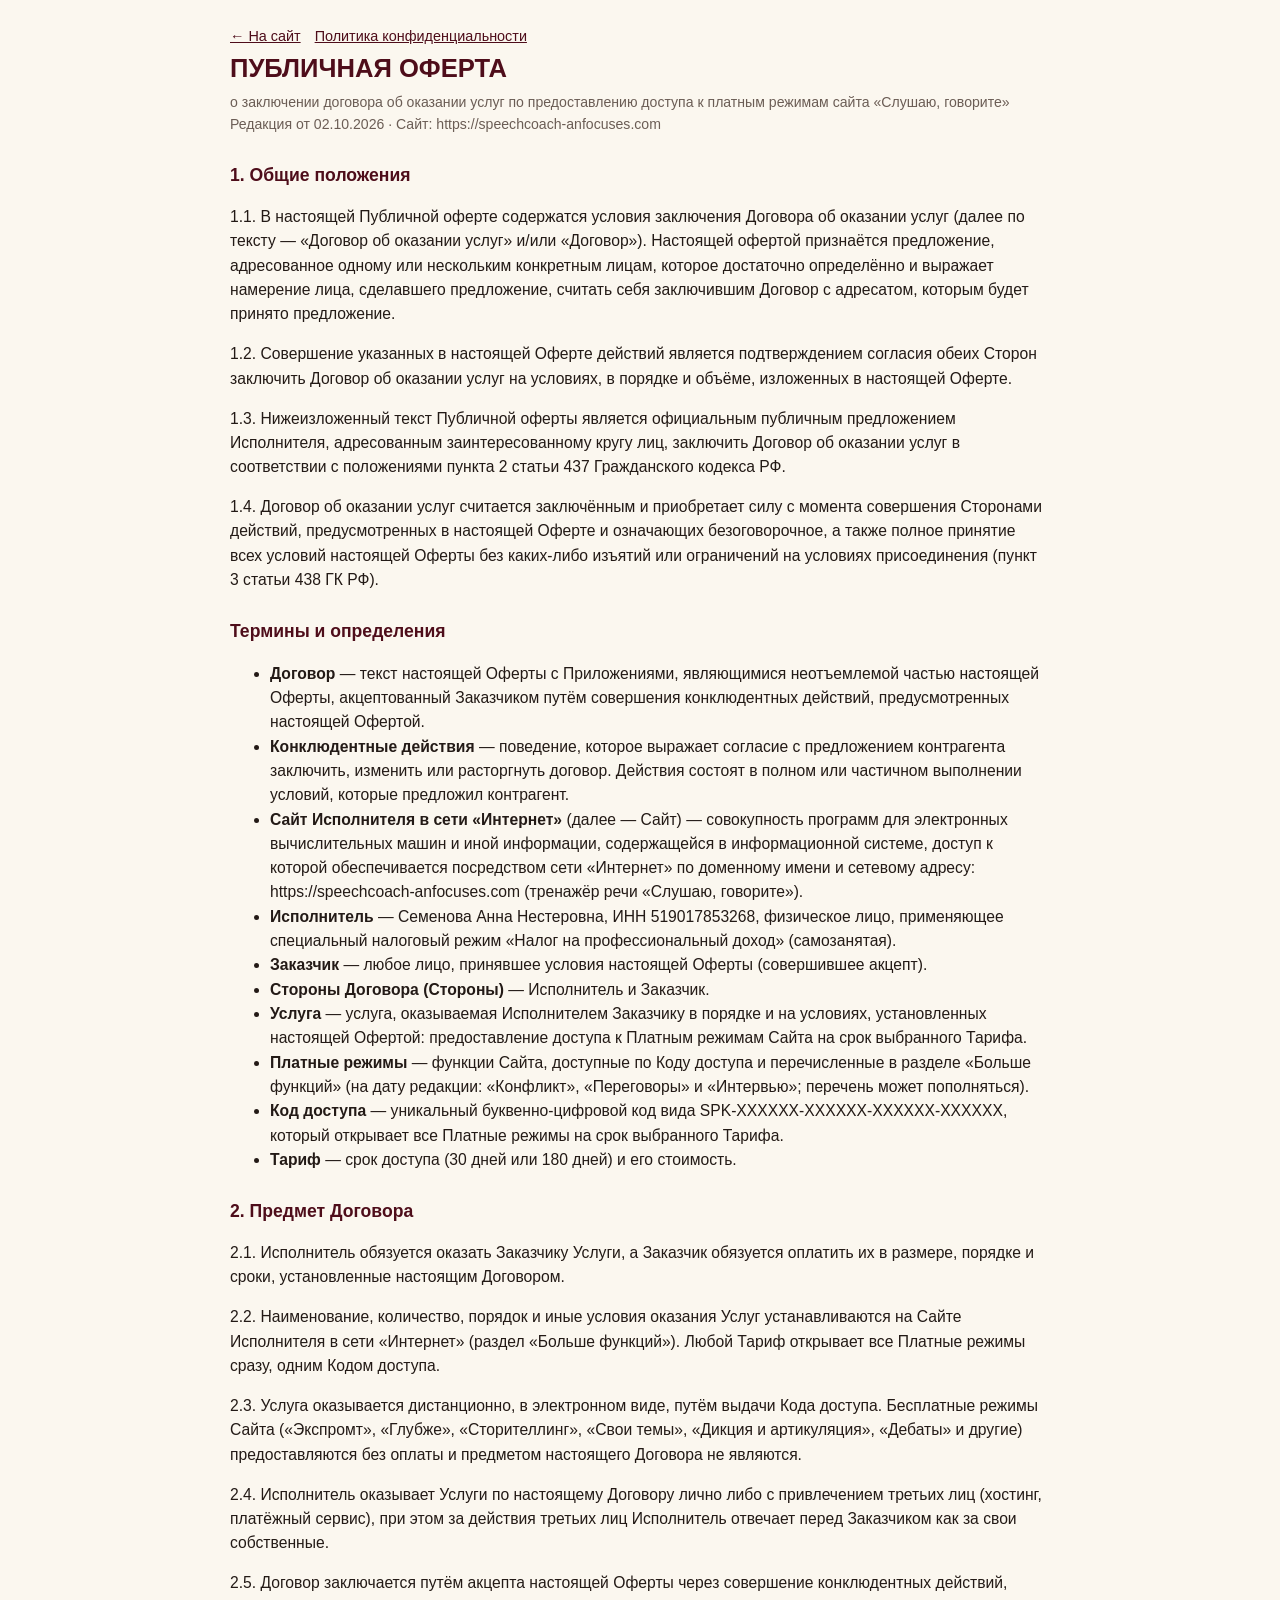
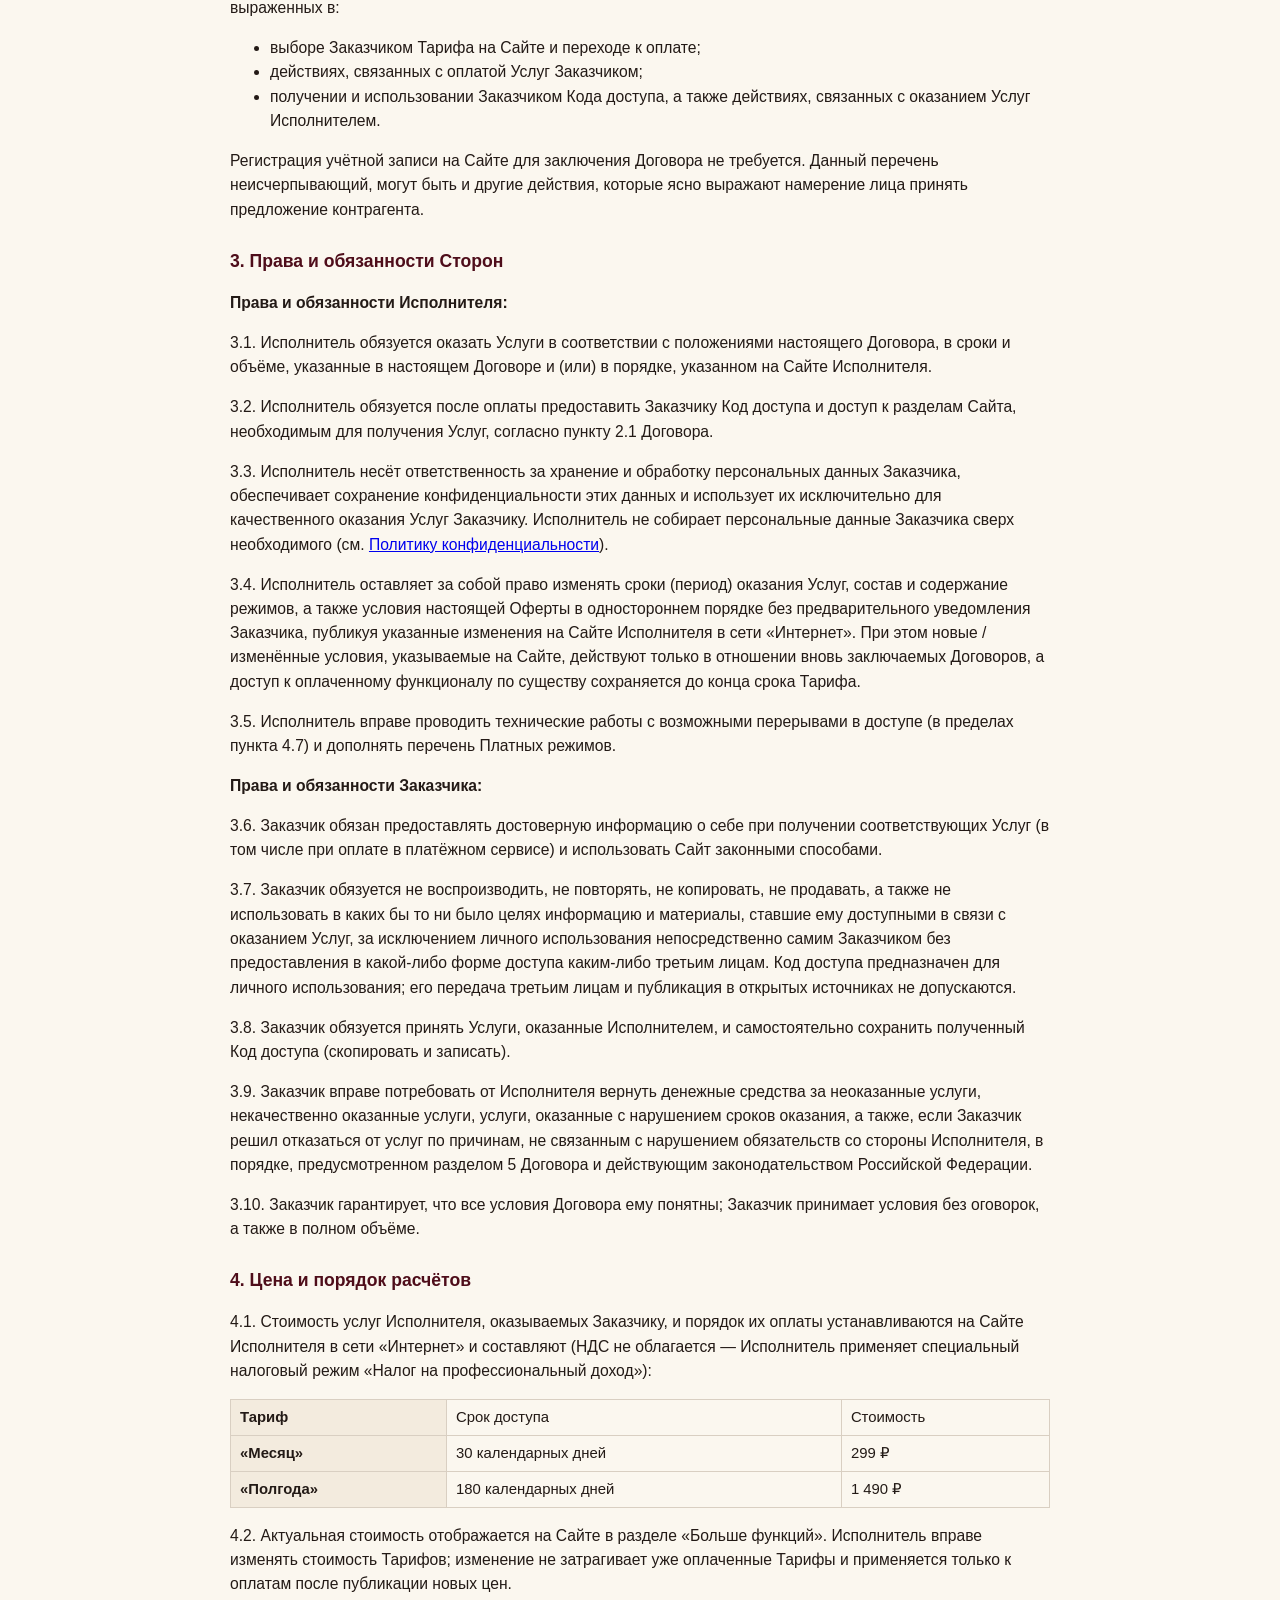
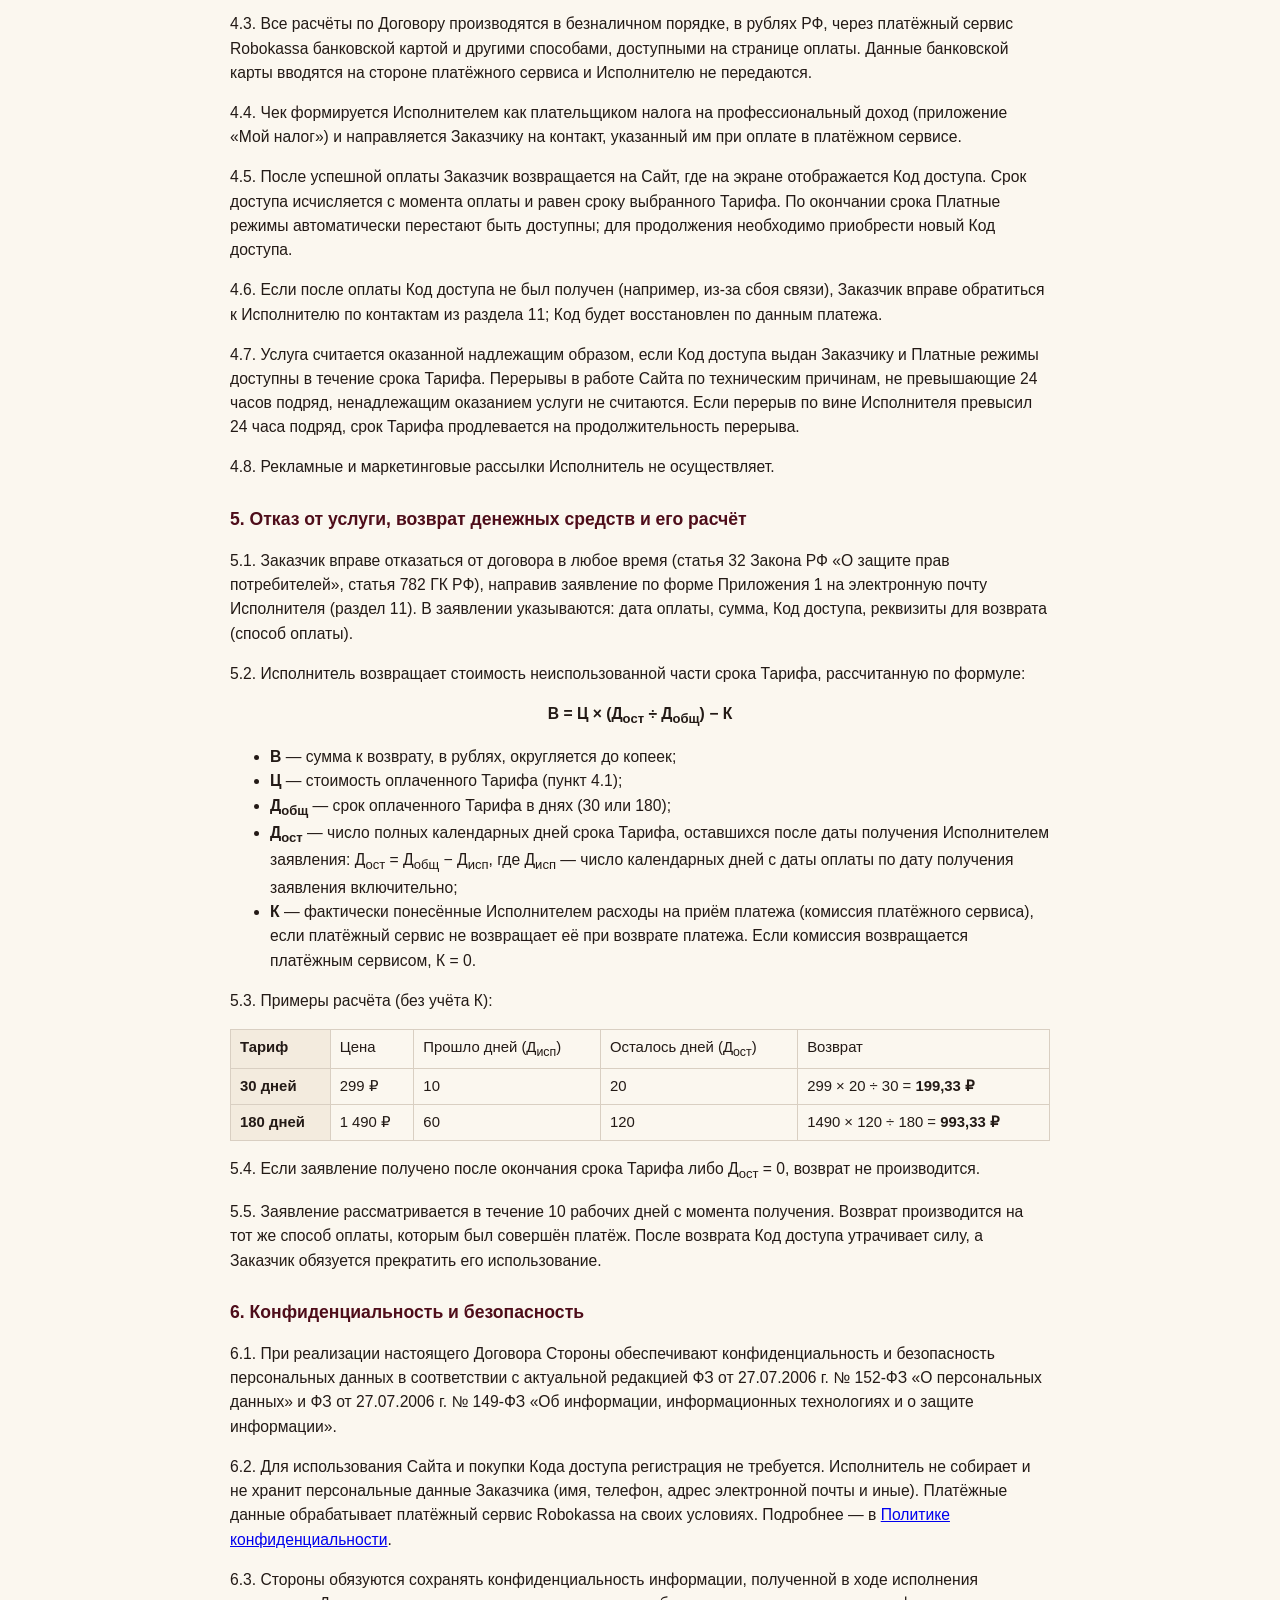
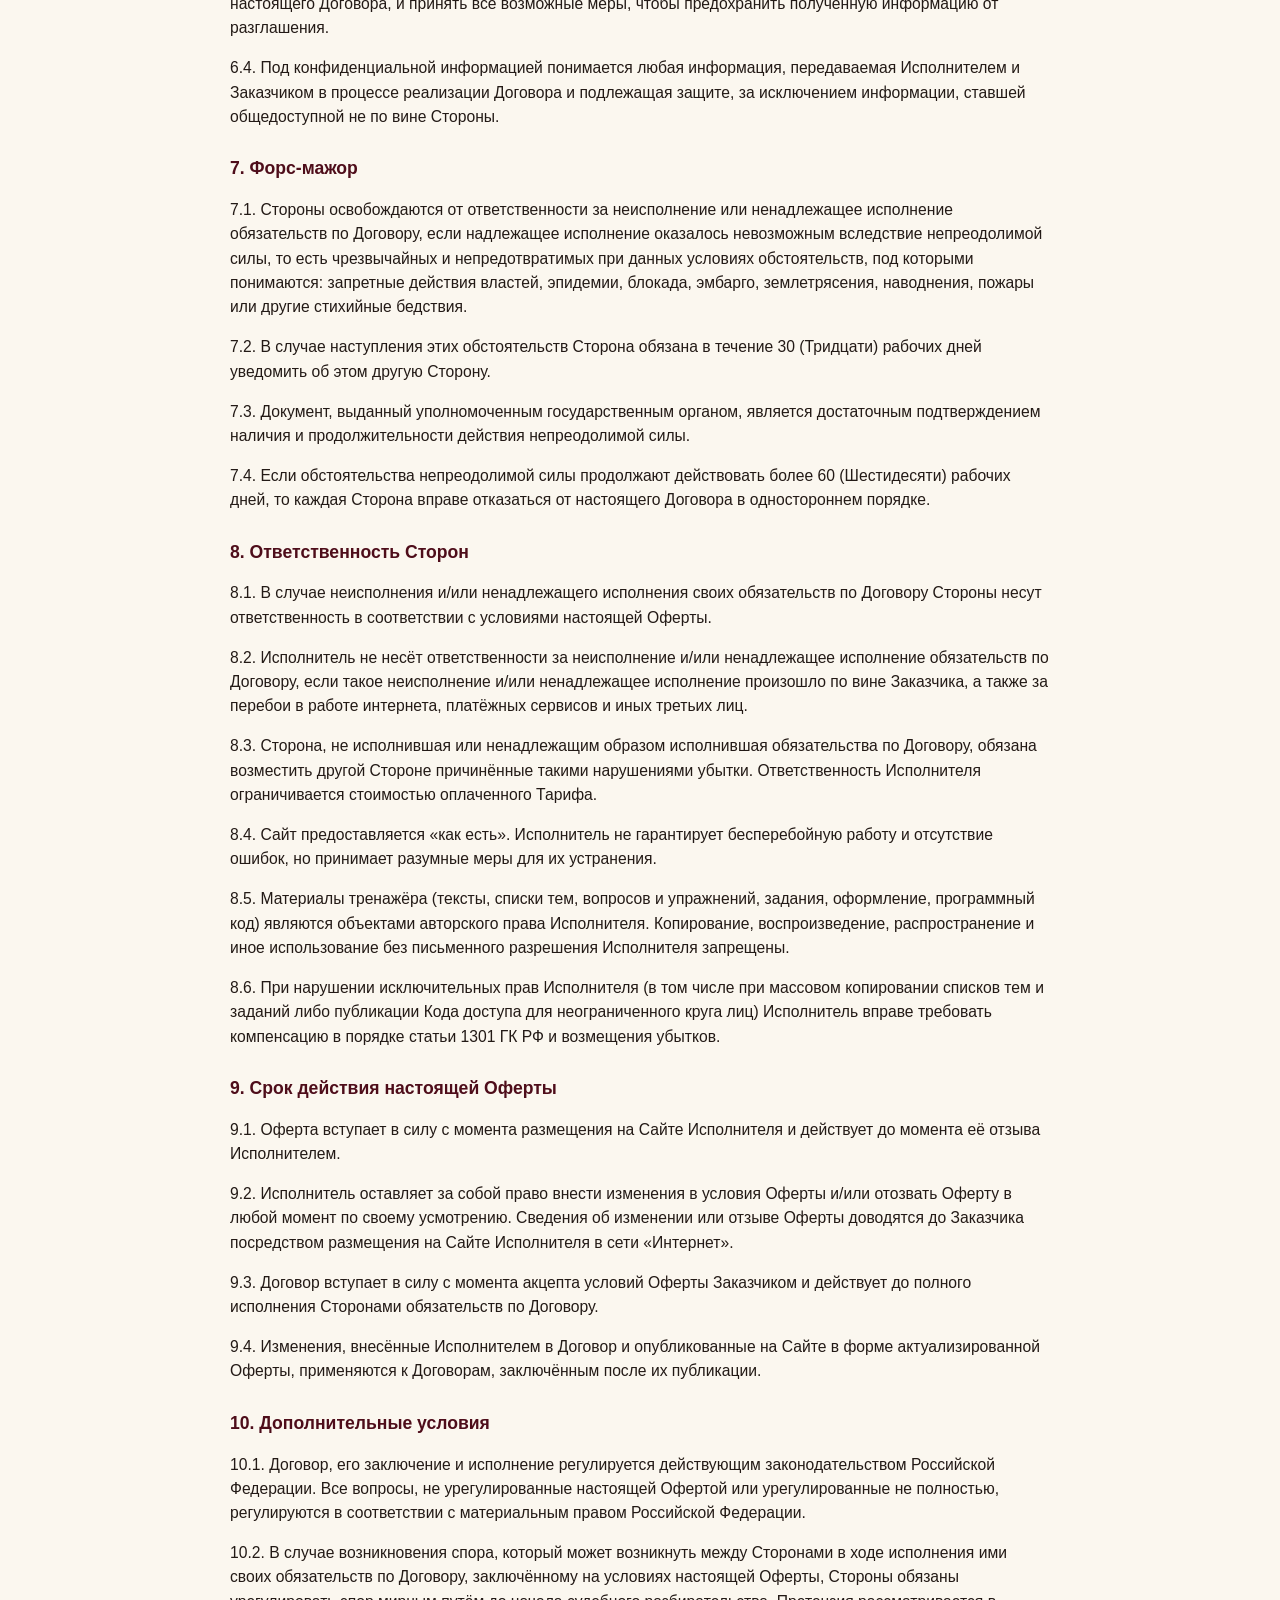
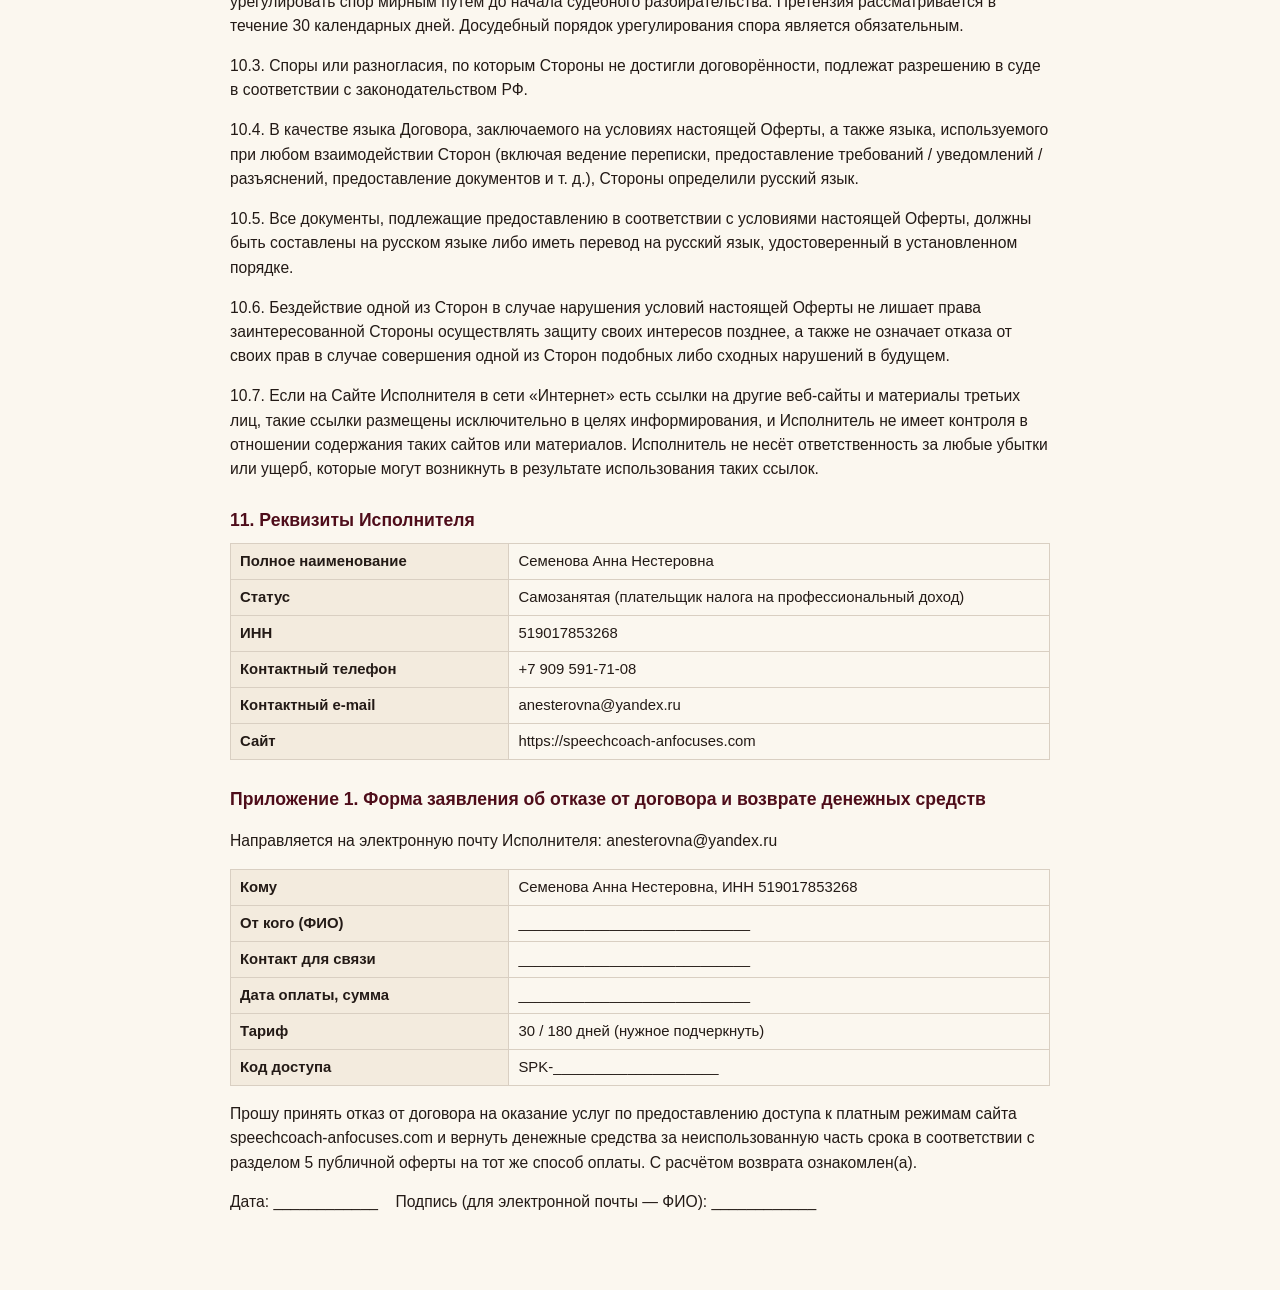
==== offer.html @ 10f7819e "Оферта в стиле шаблона, реквизиты в нижней полосе (ФИО, ИНН, e-mail) Co-Authored-By: Claude Sonnet 5" ====
<!doctype html>
<html lang="ru">
  <head>
    <meta charset="utf-8" />
    <meta name="viewport" content="width=device-width, initial-scale=1" />
    <meta name="robots" content="index, follow" />
    <title>Публичная оферта — «Слушаю, говорите»</title>
    <style>
      body { font-family: "Mulish", "Segoe UI", Arial, sans-serif; background: #fbf7ef; color: #231a16; margin: 0; line-height: 1.55; }
      main { max-width: 820px; margin: 0 auto; padding: 24px 18px 60px; }
      h1 { color: #4e0d1a; font-size: 1.6rem; margin: 0 0 4px; }
      h2 { color: #4e0d1a; font-size: 1.1rem; margin: 26px 0 6px; }
      p, li { font-size: 0.98rem; }
      .meta { color: #6b5d55; font-size: 0.88rem; margin-bottom: 18px; }
      .todo { background: #fff3cd; border: 1px dashed #c79100; padding: 1px 6px; border-radius: 4px; }
      nav a { color: #4e0d1a; margin-right: 14px; font-size: 0.9rem; }
      table { border-collapse: collapse; width: 100%; margin: 8px 0; }
      td { border: 1px solid #d9cfc2; padding: 6px 9px; vertical-align: top; font-size: 0.93rem; }
      td:first-child { width: 34%; background: #f3ebde; font-weight: 600; }
      table.price td:first-child { width: auto; }
    </style>
  </head>
  <body>
    <main>
      <nav><a href="./">← На сайт</a><a href="privacy.html">Политика конфиденциальности</a></nav>
      <h1>ПУБЛИЧНАЯ ОФЕРТА</h1>
      <div class="meta">
        о заключении договора об оказании услуг по предоставлению доступа к платным режимам сайта «Слушаю, говорите»<br />
        Редакция от 02.10.2026 · Сайт: https://speechcoach-anfocuses.com
      </div>

      <h2>1. Общие положения</h2>
      <p>1.1. В настоящей Публичной оферте содержатся условия заключения Договора об оказании услуг (далее по тексту — «Договор об оказании услуг» и/или «Договор»). Настоящей офертой признаётся предложение, адресованное одному или нескольким конкретным лицам, которое достаточно определённо и выражает намерение лица, сделавшего предложение, считать себя заключившим Договор с адресатом, которым будет принято предложение.</p>
      <p>1.2. Совершение указанных в настоящей Оферте действий является подтверждением согласия обеих Сторон заключить Договор об оказании услуг на условиях, в порядке и объёме, изложенных в настоящей Оферте.</p>
      <p>1.3. Нижеизложенный текст Публичной оферты является официальным публичным предложением Исполнителя, адресованным заинтересованному кругу лиц, заключить Договор об оказании услуг в соответствии с положениями пункта 2 статьи 437 Гражданского кодекса РФ.</p>
      <p>1.4. Договор об оказании услуг считается заключённым и приобретает силу с момента совершения Сторонами действий, предусмотренных в настоящей Оферте и означающих безоговорочное, а также полное принятие всех условий настоящей Оферты без каких-либо изъятий или ограничений на условиях присоединения (пункт 3 статьи 438 ГК РФ).</p>

      <h2>Термины и определения</h2>
      <ul>
        <li><b>Договор</b> — текст настоящей Оферты с Приложениями, являющимися неотъемлемой частью настоящей Оферты, акцептованный Заказчиком путём совершения конклюдентных действий, предусмотренных настоящей Офертой.</li>
        <li><b>Конклюдентные действия</b> — поведение, которое выражает согласие с предложением контрагента заключить, изменить или расторгнуть договор. Действия состоят в полном или частичном выполнении условий, которые предложил контрагент.</li>
        <li><b>Сайт Исполнителя в сети «Интернет»</b> (далее — Сайт) — совокупность программ для электронных вычислительных машин и иной информации, содержащейся в информационной системе, доступ к которой обеспечивается посредством сети «Интернет» по доменному имени и сетевому адресу: https://speechcoach-anfocuses.com (тренажёр речи «Слушаю, говорите»).</li>
        <li><b>Исполнитель</b> — Семенова Анна Нестеровна, ИНН 519017853268, физическое лицо, применяющее специальный налоговый режим «Налог на профессиональный доход» (самозанятая).</li>
        <li><b>Заказчик</b> — любое лицо, принявшее условия настоящей Оферты (совершившее акцепт).</li>
        <li><b>Стороны Договора (Стороны)</b> — Исполнитель и Заказчик.</li>
        <li><b>Услуга</b> — услуга, оказываемая Исполнителем Заказчику в порядке и на условиях, установленных настоящей Офертой: предоставление доступа к Платным режимам Сайта на срок выбранного Тарифа.</li>
        <li><b>Платные режимы</b> — функции Сайта, доступные по Коду доступа и перечисленные в разделе «Больше функций» (на дату редакции: «Конфликт», «Переговоры» и «Интервью»; перечень может пополняться).</li>
        <li><b>Код доступа</b> — уникальный буквенно-цифровой код вида SPK-XXXXXX-XXXXXX-XXXXXX-XXXXXX, который открывает все Платные режимы на срок выбранного Тарифа.</li>
        <li><b>Тариф</b> — срок доступа (30 дней или 180 дней) и его стоимость.</li>
      </ul>

      <h2>2. Предмет Договора</h2>
      <p>2.1. Исполнитель обязуется оказать Заказчику Услуги, а Заказчик обязуется оплатить их в размере, порядке и сроки, установленные настоящим Договором.</p>
      <p>2.2. Наименование, количество, порядок и иные условия оказания Услуг устанавливаются на Сайте Исполнителя в сети «Интернет» (раздел «Больше функций»). Любой Тариф открывает все Платные режимы сразу, одним Кодом доступа.</p>
      <p>2.3. Услуга оказывается дистанционно, в электронном виде, путём выдачи Кода доступа. Бесплатные режимы Сайта («Экспромт», «Глубже», «Сторителлинг», «Свои темы», «Дикция и артикуляция», «Дебаты» и другие) предоставляются без оплаты и предметом настоящего Договора не являются.</p>
      <p>2.4. Исполнитель оказывает Услуги по настоящему Договору лично либо с привлечением третьих лиц (хостинг, платёжный сервис), при этом за действия третьих лиц Исполнитель отвечает перед Заказчиком как за свои собственные.</p>
      <p>2.5. Договор заключается путём акцепта настоящей Оферты через совершение конклюдентных действий, выраженных в:</p>
      <ul>
        <li>выборе Заказчиком Тарифа на Сайте и переходе к оплате;</li>
        <li>действиях, связанных с оплатой Услуг Заказчиком;</li>
        <li>получении и использовании Заказчиком Кода доступа, а также действиях, связанных с оказанием Услуг Исполнителем.</li>
      </ul>
      <p>Регистрация учётной записи на Сайте для заключения Договора не требуется. Данный перечень неисчерпывающий, могут быть и другие действия, которые ясно выражают намерение лица принять предложение контрагента.</p>

      <h2>3. Права и обязанности Сторон</h2>
      <p><b>Права и обязанности Исполнителя:</b></p>
      <p>3.1. Исполнитель обязуется оказать Услуги в соответствии с положениями настоящего Договора, в сроки и объёме, указанные в настоящем Договоре и (или) в порядке, указанном на Сайте Исполнителя.</p>
      <p>3.2. Исполнитель обязуется после оплаты предоставить Заказчику Код доступа и доступ к разделам Сайта, необходимым для получения Услуг, согласно пункту 2.1 Договора.</p>
      <p>3.3. Исполнитель несёт ответственность за хранение и обработку персональных данных Заказчика, обеспечивает сохранение конфиденциальности этих данных и использует их исключительно для качественного оказания Услуг Заказчику. Исполнитель не собирает персональные данные Заказчика сверх необходимого (см. <a href="privacy.html">Политику конфиденциальности</a>).</p>
      <p>3.4. Исполнитель оставляет за собой право изменять сроки (период) оказания Услуг, состав и содержание режимов, а также условия настоящей Оферты в одностороннем порядке без предварительного уведомления Заказчика, публикуя указанные изменения на Сайте Исполнителя в сети «Интернет». При этом новые / изменённые условия, указываемые на Сайте, действуют только в отношении вновь заключаемых Договоров, а доступ к оплаченному функционалу по существу сохраняется до конца срока Тарифа.</p>
      <p>3.5. Исполнитель вправе проводить технические работы с возможными перерывами в доступе (в пределах пункта 4.7) и дополнять перечень Платных режимов.</p>
      <p><b>Права и обязанности Заказчика:</b></p>
      <p>3.6. Заказчик обязан предоставлять достоверную информацию о себе при получении соответствующих Услуг (в том числе при оплате в платёжном сервисе) и использовать Сайт законными способами.</p>
      <p>3.7. Заказчик обязуется не воспроизводить, не повторять, не копировать, не продавать, а также не использовать в каких бы то ни было целях информацию и материалы, ставшие ему доступными в связи с оказанием Услуг, за исключением личного использования непосредственно самим Заказчиком без предоставления в какой-либо форме доступа каким-либо третьим лицам. Код доступа предназначен для личного использования; его передача третьим лицам и публикация в открытых источниках не допускаются.</p>
      <p>3.8. Заказчик обязуется принять Услуги, оказанные Исполнителем, и самостоятельно сохранить полученный Код доступа (скопировать и записать).</p>
      <p>3.9. Заказчик вправе потребовать от Исполнителя вернуть денежные средства за неоказанные услуги, некачественно оказанные услуги, услуги, оказанные с нарушением сроков оказания, а также, если Заказчик решил отказаться от услуг по причинам, не связанным с нарушением обязательств со стороны Исполнителя, в порядке, предусмотренном разделом 5 Договора и действующим законодательством Российской Федерации.</p>
      <p>3.10. Заказчик гарантирует, что все условия Договора ему понятны; Заказчик принимает условия без оговорок, а также в полном объёме.</p>

      <h2>4. Цена и порядок расчётов</h2>
      <p>4.1. Стоимость услуг Исполнителя, оказываемых Заказчику, и порядок их оплаты устанавливаются на Сайте Исполнителя в сети «Интернет» и составляют (НДС не облагается — Исполнитель применяет специальный налоговый режим «Налог на профессиональный доход»):</p>
      <table class="price">
        <tr><td>Тариф</td><td>Срок доступа</td><td>Стоимость</td></tr>
        <tr><td>«Месяц»</td><td>30 календарных дней</td><td>299 ₽</td></tr>
        <tr><td>«Полгода»</td><td>180 календарных дней</td><td>1 490 ₽</td></tr>
      </table>
      <p>4.2. Актуальная стоимость отображается на Сайте в разделе «Больше функций». Исполнитель вправе изменять стоимость Тарифов; изменение не затрагивает уже оплаченные Тарифы и применяется только к оплатам после публикации новых цен.</p>
      <p>4.3. Все расчёты по Договору производятся в безналичном порядке, в рублях РФ, через платёжный сервис Robokassa банковской картой и другими способами, доступными на странице оплаты. Данные банковской карты вводятся на стороне платёжного сервиса и Исполнителю не передаются.</p>
      <p>4.4. Чек формируется Исполнителем как плательщиком налога на профессиональный доход (приложение «Мой налог») и направляется Заказчику на контакт, указанный им при оплате в платёжном сервисе.</p>
      <p>4.5. После успешной оплаты Заказчик возвращается на Сайт, где на экране отображается Код доступа. Срок доступа исчисляется с момента оплаты и равен сроку выбранного Тарифа. По окончании срока Платные режимы автоматически перестают быть доступны; для продолжения необходимо приобрести новый Код доступа.</p>
      <p>4.6. Если после оплаты Код доступа не был получен (например, из-за сбоя связи), Заказчик вправе обратиться к Исполнителю по контактам из раздела 11; Код будет восстановлен по данным платежа.</p>
      <p>4.7. Услуга считается оказанной надлежащим образом, если Код доступа выдан Заказчику и Платные режимы доступны в течение срока Тарифа. Перерывы в работе Сайта по техническим причинам, не превышающие 24 часов подряд, ненадлежащим оказанием услуги не считаются. Если перерыв по вине Исполнителя превысил 24 часа подряд, срок Тарифа продлевается на продолжительность перерыва.</p>
      <p>4.8. Рекламные и маркетинговые рассылки Исполнитель не осуществляет.</p>

      <h2>5. Отказ от услуги, возврат денежных средств и его расчёт</h2>
      <p>5.1. Заказчик вправе отказаться от договора в любое время (статья 32 Закона РФ «О защите прав потребителей», статья 782 ГК РФ), направив заявление по форме Приложения 1 на электронную почту Исполнителя (раздел 11). В заявлении указываются: дата оплаты, сумма, Код доступа, реквизиты для возврата (способ оплаты).</p>
      <p>5.2. Исполнитель возвращает стоимость неиспользованной части срока Тарифа, рассчитанную по формуле:</p>
      <p style="text-align:center"><b>В = Ц × (Д<sub>ост</sub> ÷ Д<sub>общ</sub>) − К</b></p>
      <ul>
        <li><b>В</b> — сумма к возврату, в рублях, округляется до копеек;</li>
        <li><b>Ц</b> — стоимость оплаченного Тарифа (пункт 4.1);</li>
        <li><b>Д<sub>общ</sub></b> — срок оплаченного Тарифа в днях (30 или 180);</li>
        <li><b>Д<sub>ост</sub></b> — число полных календарных дней срока Тарифа, оставшихся после даты получения Исполнителем заявления: Д<sub>ост</sub> = Д<sub>общ</sub> − Д<sub>исп</sub>, где Д<sub>исп</sub> — число календарных дней с даты оплаты по дату получения заявления включительно;</li>
        <li><b>К</b> — фактически понесённые Исполнителем расходы на приём платежа (комиссия платёжного сервиса), если платёжный сервис не возвращает её при возврате платежа. Если комиссия возвращается платёжным сервисом, К = 0.</li>
      </ul>
      <p>5.3. Примеры расчёта (без учёта К):</p>
      <table class="price">
        <tr><td>Тариф</td><td>Цена</td><td>Прошло дней (Д<sub>исп</sub>)</td><td>Осталось дней (Д<sub>ост</sub>)</td><td>Возврат</td></tr>
        <tr><td>30 дней</td><td>299 ₽</td><td>10</td><td>20</td><td>299 × 20 ÷ 30 = <b>199,33 ₽</b></td></tr>
        <tr><td>180 дней</td><td>1 490 ₽</td><td>60</td><td>120</td><td>1490 × 120 ÷ 180 = <b>993,33 ₽</b></td></tr>
      </table>
      <p>5.4. Если заявление получено после окончания срока Тарифа либо Д<sub>ост</sub> = 0, возврат не производится.</p>
      <p>5.5. Заявление рассматривается в течение 10 рабочих дней с момента получения. Возврат производится на тот же способ оплаты, которым был совершён платёж. После возврата Код доступа утрачивает силу, а Заказчик обязуется прекратить его использование.</p>

      <h2>6. Конфиденциальность и безопасность</h2>
      <p>6.1. При реализации настоящего Договора Стороны обеспечивают конфиденциальность и безопасность персональных данных в соответствии с актуальной редакцией ФЗ от 27.07.2006 г. № 152-ФЗ «О персональных данных» и ФЗ от 27.07.2006 г. № 149-ФЗ «Об информации, информационных технологиях и о защите информации».</p>
      <p>6.2. Для использования Сайта и покупки Кода доступа регистрация не требуется. Исполнитель не собирает и не хранит персональные данные Заказчика (имя, телефон, адрес электронной почты и иные). Платёжные данные обрабатывает платёжный сервис Robokassa на своих условиях. Подробнее — в <a href="privacy.html">Политике конфиденциальности</a>.</p>
      <p>6.3. Стороны обязуются сохранять конфиденциальность информации, полученной в ходе исполнения настоящего Договора, и принять все возможные меры, чтобы предохранить полученную информацию от разглашения.</p>
      <p>6.4. Под конфиденциальной информацией понимается любая информация, передаваемая Исполнителем и Заказчиком в процессе реализации Договора и подлежащая защите, за исключением информации, ставшей общедоступной не по вине Стороны.</p>

      <h2>7. Форс-мажор</h2>
      <p>7.1. Стороны освобождаются от ответственности за неисполнение или ненадлежащее исполнение обязательств по Договору, если надлежащее исполнение оказалось невозможным вследствие непреодолимой силы, то есть чрезвычайных и непредотвратимых при данных условиях обстоятельств, под которыми понимаются: запретные действия властей, эпидемии, блокада, эмбарго, землетрясения, наводнения, пожары или другие стихийные бедствия.</p>
      <p>7.2. В случае наступления этих обстоятельств Сторона обязана в течение 30 (Тридцати) рабочих дней уведомить об этом другую Сторону.</p>
      <p>7.3. Документ, выданный уполномоченным государственным органом, является достаточным подтверждением наличия и продолжительности действия непреодолимой силы.</p>
      <p>7.4. Если обстоятельства непреодолимой силы продолжают действовать более 60 (Шестидесяти) рабочих дней, то каждая Сторона вправе отказаться от настоящего Договора в одностороннем порядке.</p>

      <h2>8. Ответственность Сторон</h2>
      <p>8.1. В случае неисполнения и/или ненадлежащего исполнения своих обязательств по Договору Стороны несут ответственность в соответствии с условиями настоящей Оферты.</p>
      <p>8.2. Исполнитель не несёт ответственности за неисполнение и/или ненадлежащее исполнение обязательств по Договору, если такое неисполнение и/или ненадлежащее исполнение произошло по вине Заказчика, а также за перебои в работе интернета, платёжных сервисов и иных третьих лиц.</p>
      <p>8.3. Сторона, не исполнившая или ненадлежащим образом исполнившая обязательства по Договору, обязана возместить другой Стороне причинённые такими нарушениями убытки. Ответственность Исполнителя ограничивается стоимостью оплаченного Тарифа.</p>
      <p>8.4. Сайт предоставляется «как есть». Исполнитель не гарантирует бесперебойную работу и отсутствие ошибок, но принимает разумные меры для их устранения.</p>
      <p>8.5. Материалы тренажёра (тексты, списки тем, вопросов и упражнений, задания, оформление, программный код) являются объектами авторского права Исполнителя. Копирование, воспроизведение, распространение и иное использование без письменного разрешения Исполнителя запрещены.</p>
      <p>8.6. При нарушении исключительных прав Исполнителя (в том числе при массовом копировании списков тем и заданий либо публикации Кода доступа для неограниченного круга лиц) Исполнитель вправе требовать компенсацию в порядке статьи 1301 ГК РФ и возмещения убытков.</p>

      <h2>9. Срок действия настоящей Оферты</h2>
      <p>9.1. Оферта вступает в силу с момента размещения на Сайте Исполнителя и действует до момента её отзыва Исполнителем.</p>
      <p>9.2. Исполнитель оставляет за собой право внести изменения в условия Оферты и/или отозвать Оферту в любой момент по своему усмотрению. Сведения об изменении или отзыве Оферты доводятся до Заказчика посредством размещения на Сайте Исполнителя в сети «Интернет».</p>
      <p>9.3. Договор вступает в силу с момента акцепта условий Оферты Заказчиком и действует до полного исполнения Сторонами обязательств по Договору.</p>
      <p>9.4. Изменения, внесённые Исполнителем в Договор и опубликованные на Сайте в форме актуализированной Оферты, применяются к Договорам, заключённым после их публикации.</p>

      <h2>10. Дополнительные условия</h2>
      <p>10.1. Договор, его заключение и исполнение регулируется действующим законодательством Российской Федерации. Все вопросы, не урегулированные настоящей Офертой или урегулированные не полностью, регулируются в соответствии с материальным правом Российской Федерации.</p>
      <p>10.2. В случае возникновения спора, который может возникнуть между Сторонами в ходе исполнения ими своих обязательств по Договору, заключённому на условиях настоящей Оферты, Стороны обязаны урегулировать спор мирным путём до начала судебного разбирательства. Претензия рассматривается в течение 30 календарных дней. Досудебный порядок урегулирования спора является обязательным.</p>
      <p>10.3. Споры или разногласия, по которым Стороны не достигли договорённости, подлежат разрешению в суде в соответствии с законодательством РФ.</p>
      <p>10.4. В качестве языка Договора, заключаемого на условиях настоящей Оферты, а также языка, используемого при любом взаимодействии Сторон (включая ведение переписки, предоставление требований / уведомлений / разъяснений, предоставление документов и т. д.), Стороны определили русский язык.</p>
      <p>10.5. Все документы, подлежащие предоставлению в соответствии с условиями настоящей Оферты, должны быть составлены на русском языке либо иметь перевод на русский язык, удостоверенный в установленном порядке.</p>
      <p>10.6. Бездействие одной из Сторон в случае нарушения условий настоящей Оферты не лишает права заинтересованной Стороны осуществлять защиту своих интересов позднее, а также не означает отказа от своих прав в случае совершения одной из Сторон подобных либо сходных нарушений в будущем.</p>
      <p>10.7. Если на Сайте Исполнителя в сети «Интернет» есть ссылки на другие веб-сайты и материалы третьих лиц, такие ссылки размещены исключительно в целях информирования, и Исполнитель не имеет контроля в отношении содержания таких сайтов или материалов. Исполнитель не несёт ответственность за любые убытки или ущерб, которые могут возникнуть в результате использования таких ссылок.</p>

      <h2>11. Реквизиты Исполнителя</h2>
      <table>
        <tr><td>Полное наименование</td><td>Семенова Анна Нестеровна</td></tr>
        <tr><td>Статус</td><td>Самозанятая (плательщик налога на профессиональный доход)</td></tr>
        <tr><td>ИНН</td><td>519017853268</td></tr>
        <tr><td>Контактный телефон</td><td>+7 909 591-71-08</td></tr>
        <tr><td>Контактный e-mail</td><td>anesterovna@yandex.ru</td></tr>
        <tr><td>Сайт</td><td>https://speechcoach-anfocuses.com</td></tr>
      </table>

      <h2>Приложение 1. Форма заявления об отказе от договора и возврате денежных средств</h2>
      <p>Направляется на электронную почту Исполнителя: anesterovna@yandex.ru</p>
      <table>
        <tr><td>Кому</td><td>Семенова Анна Нестеровна, ИНН 519017853268</td></tr>
        <tr><td>От кого (ФИО)</td><td>____________________________</td></tr>
        <tr><td>Контакт для связи</td><td>____________________________</td></tr>
        <tr><td>Дата оплаты, сумма</td><td>____________________________</td></tr>
        <tr><td>Тариф</td><td>30 / 180 дней (нужное подчеркнуть)</td></tr>
        <tr><td>Код доступа</td><td>SPK-____________________</td></tr>
      </table>
      <p>Прошу принять отказ от договора на оказание услуг по предоставлению доступа к платным режимам сайта speechcoach-anfocuses.com и вернуть денежные средства за неиспользованную часть срока в соответствии с разделом 5 публичной оферты на тот же способ оплаты. С расчётом возврата ознакомлен(а).</p>
      <p>Дата: ____________ &nbsp;&nbsp; Подпись (для электронной почты — ФИО): ____________</p>
    </main>
  </body>
</html>
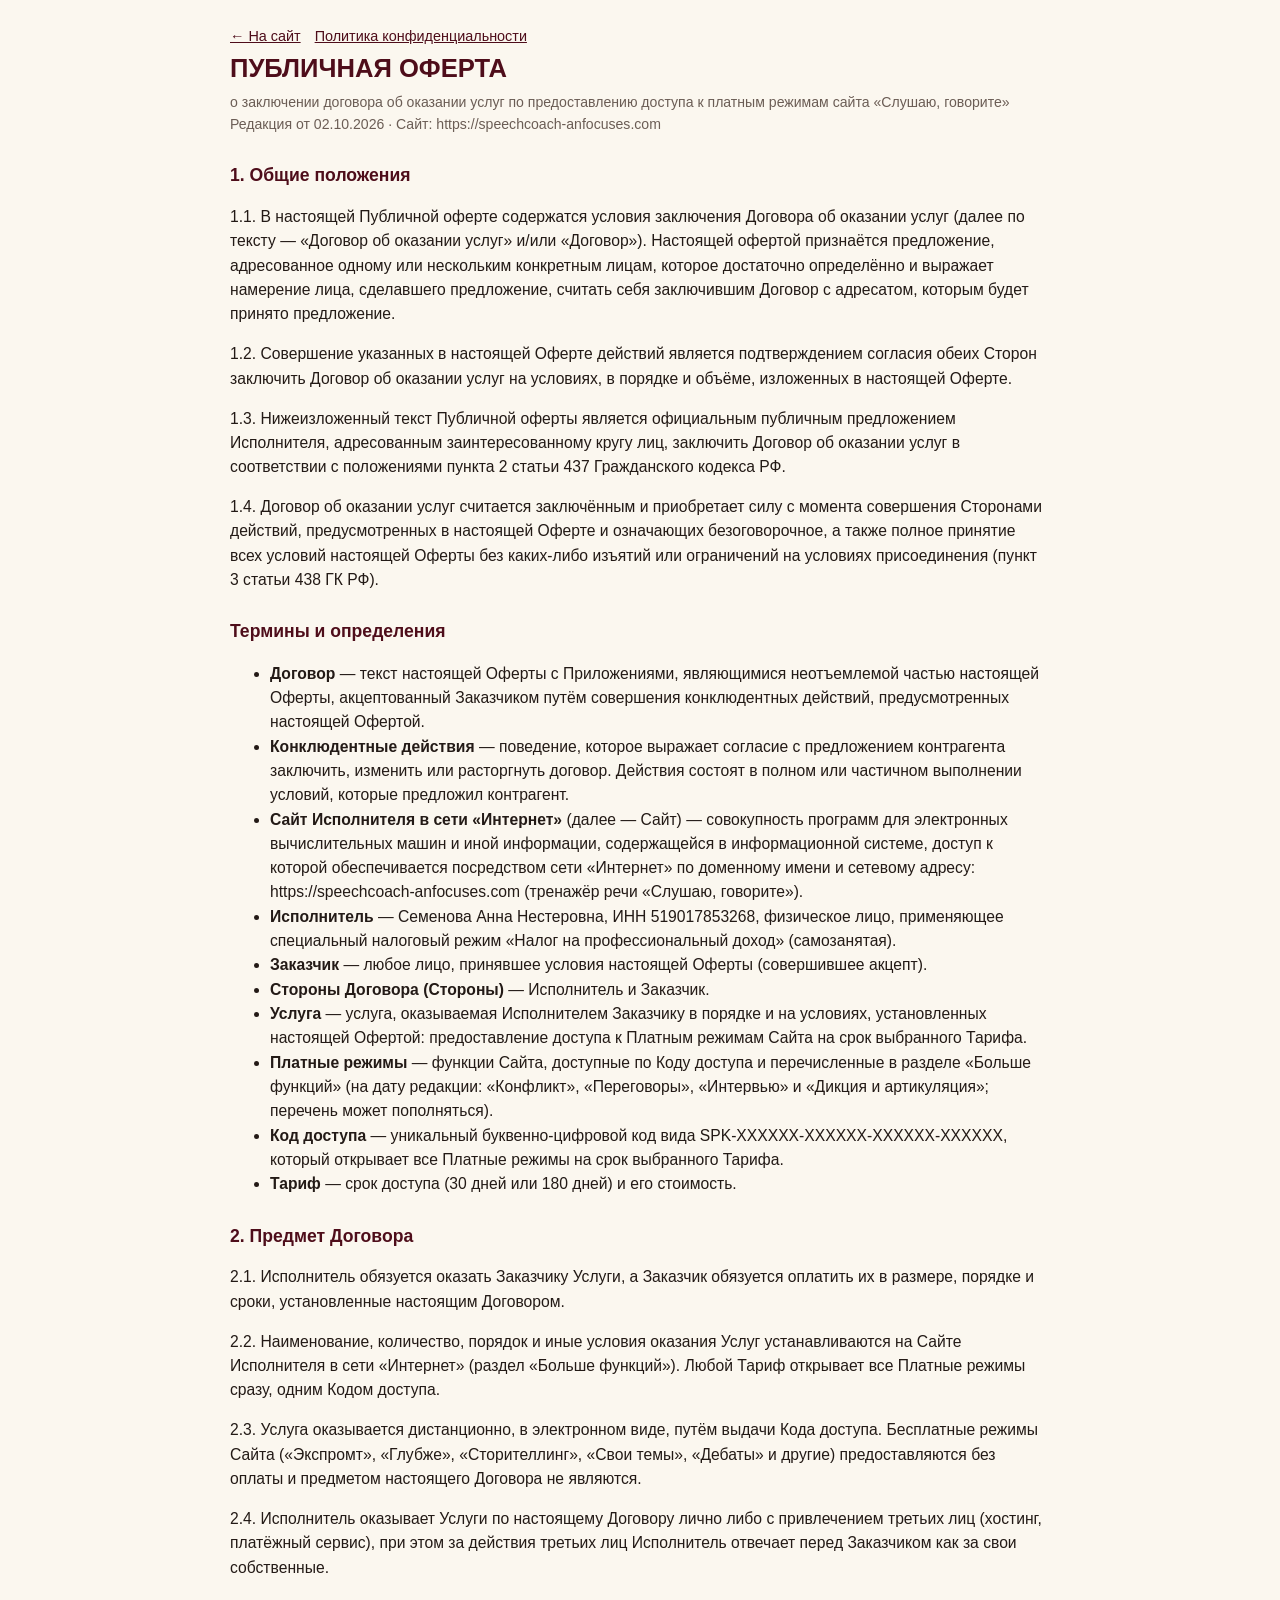
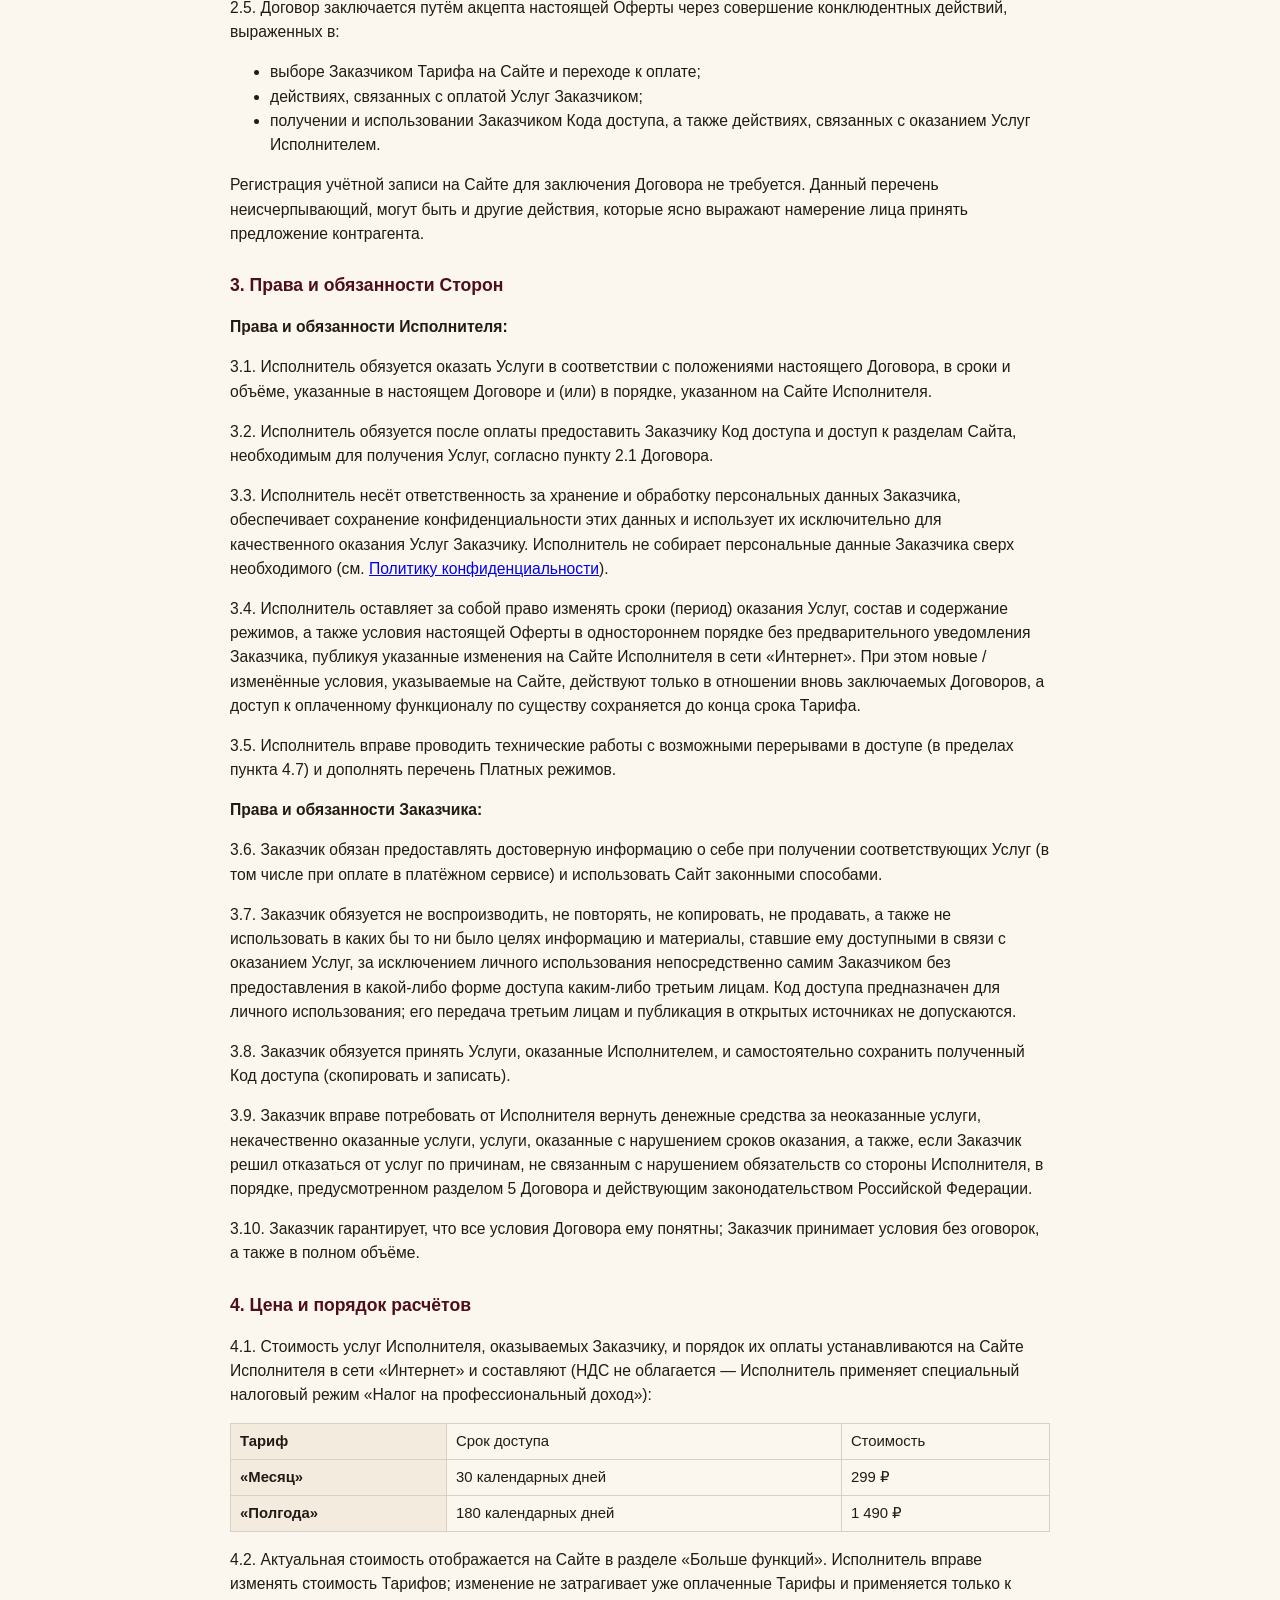
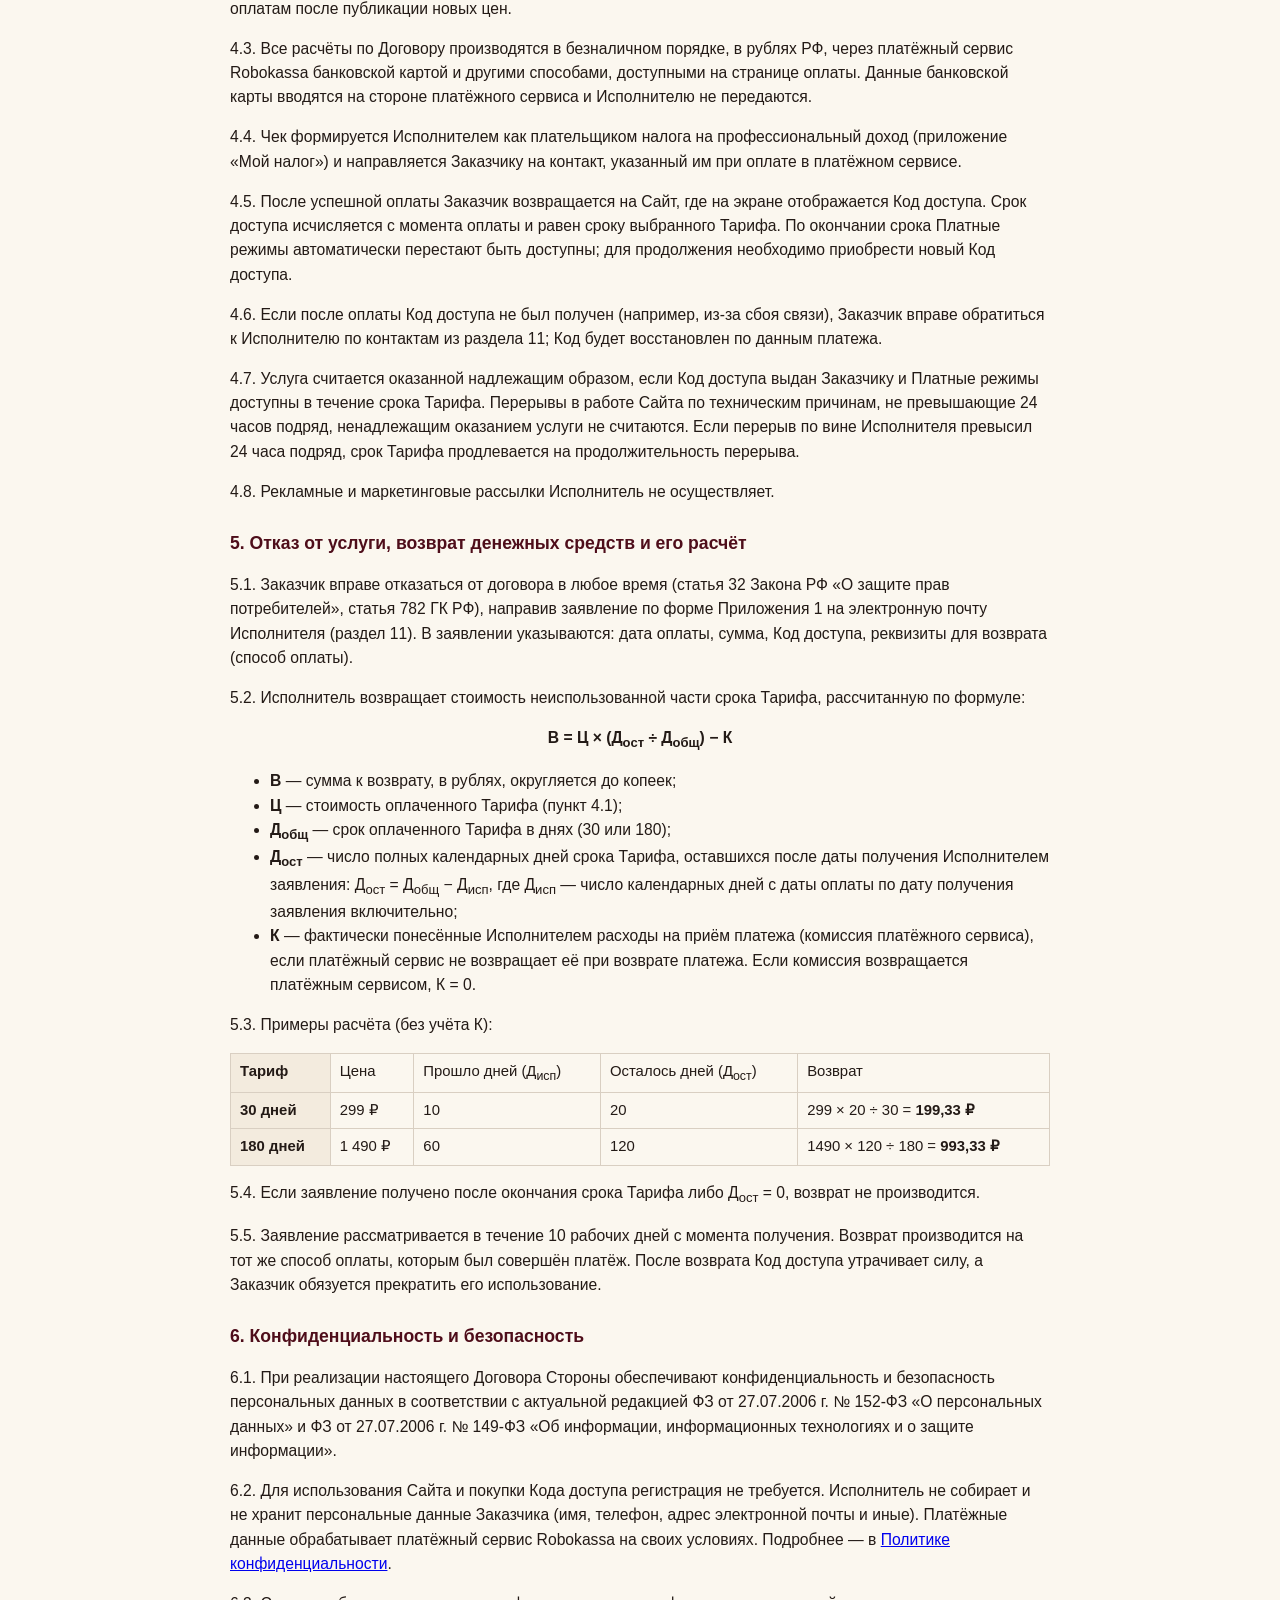
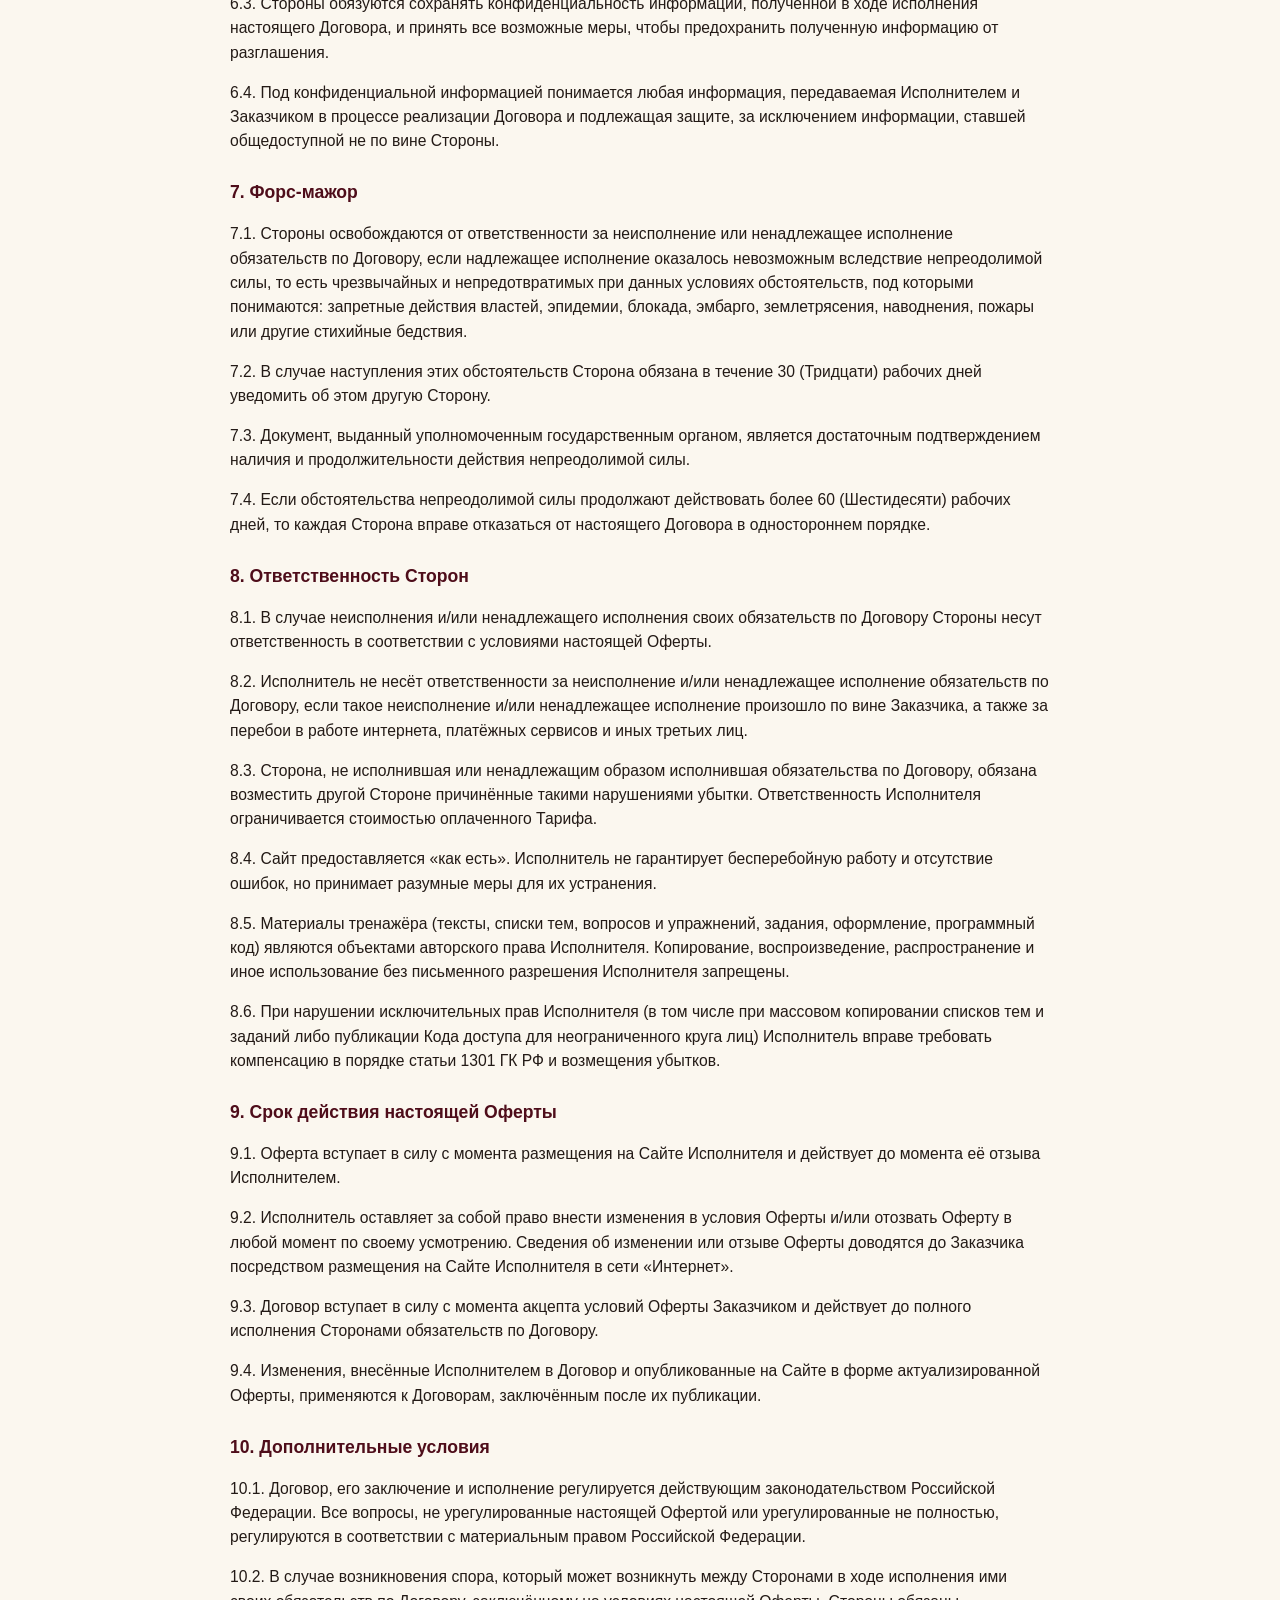
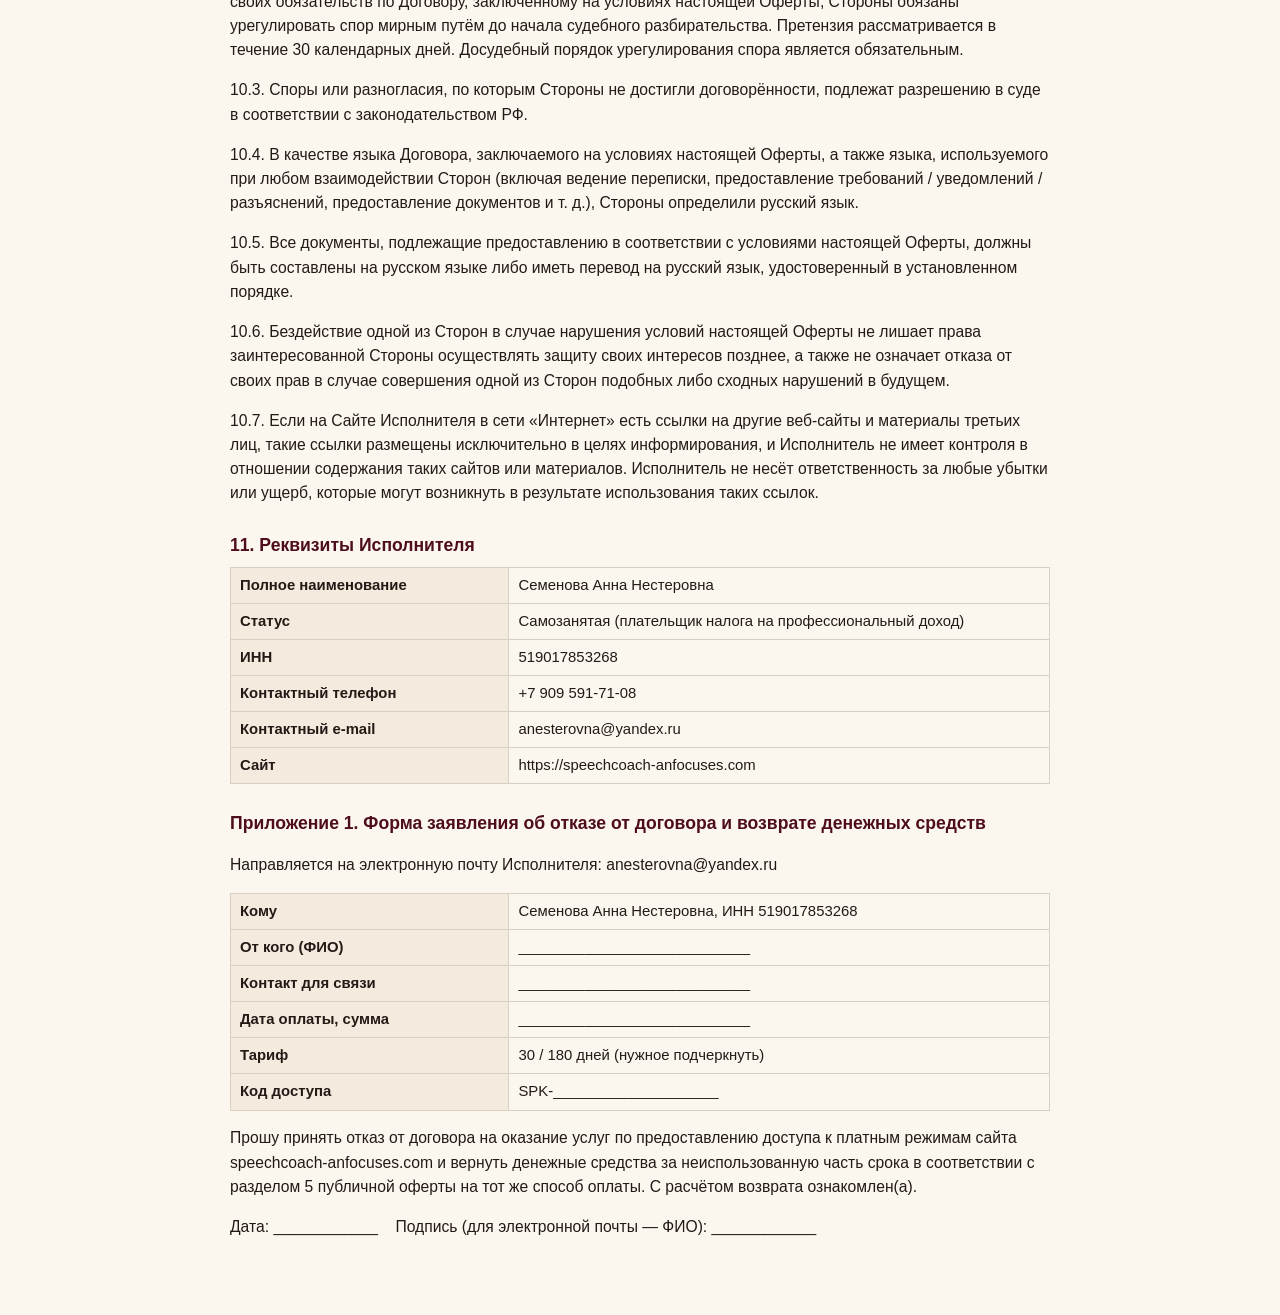
==== commit a48431c1: "Оферта: «Дикция и артикуляция» — платный режим Co-Authored-By: Claude Sonnet 5.5 <noreply@anthropic." ====
--- a/offer.html
+++ b/offer.html
@@ -44,7 +44,7 @@
         <li><b>Заказчик</b> — любое лицо, принявшее условия настоящей Оферты (совершившее акцепт).</li>
         <li><b>Стороны Договора (Стороны)</b> — Исполнитель и Заказчик.</li>
         <li><b>Услуга</b> — услуга, оказываемая Исполнителем Заказчику в порядке и на условиях, установленных настоящей Офертой: предоставление доступа к Платным режимам Сайта на срок выбранного Тарифа.</li>
-        <li><b>Платные режимы</b> — функции Сайта, доступные по Коду доступа и перечисленные в разделе «Больше функций» (на дату редакции: «Конфликт», «Переговоры» и «Интервью»; перечень может пополняться).</li>
+        <li><b>Платные режимы</b> — функции Сайта, доступные по Коду доступа и перечисленные в разделе «Больше функций» (на дату редакции: «Конфликт», «Переговоры», «Интервью» и «Дикция и артикуляция»; перечень может пополняться).</li>
         <li><b>Код доступа</b> — уникальный буквенно-цифровой код вида SPK-XXXXXX-XXXXXX-XXXXXX-XXXXXX, который открывает все Платные режимы на срок выбранного Тарифа.</li>
         <li><b>Тариф</b> — срок доступа (30 дней или 180 дней) и его стоимость.</li>
       </ul>
@@ -52,7 +52,7 @@
       <h2>2. Предмет Договора</h2>
       <p>2.1. Исполнитель обязуется оказать Заказчику Услуги, а Заказчик обязуется оплатить их в размере, порядке и сроки, установленные настоящим Договором.</p>
       <p>2.2. Наименование, количество, порядок и иные условия оказания Услуг устанавливаются на Сайте Исполнителя в сети «Интернет» (раздел «Больше функций»). Любой Тариф открывает все Платные режимы сразу, одним Кодом доступа.</p>
-      <p>2.3. Услуга оказывается дистанционно, в электронном виде, путём выдачи Кода доступа. Бесплатные режимы Сайта («Экспромт», «Глубже», «Сторителлинг», «Свои темы», «Дикция и артикуляция», «Дебаты» и другие) предоставляются без оплаты и предметом настоящего Договора не являются.</p>
+      <p>2.3. Услуга оказывается дистанционно, в электронном виде, путём выдачи Кода доступа. Бесплатные режимы Сайта («Экспромт», «Глубже», «Сторителлинг», «Свои темы», «Дебаты» и другие) предоставляются без оплаты и предметом настоящего Договора не являются.</p>
       <p>2.4. Исполнитель оказывает Услуги по настоящему Договору лично либо с привлечением третьих лиц (хостинг, платёжный сервис), при этом за действия третьих лиц Исполнитель отвечает перед Заказчиком как за свои собственные.</p>
       <p>2.5. Договор заключается путём акцепта настоящей Оферты через совершение конклюдентных действий, выраженных в:</p>
       <ul>
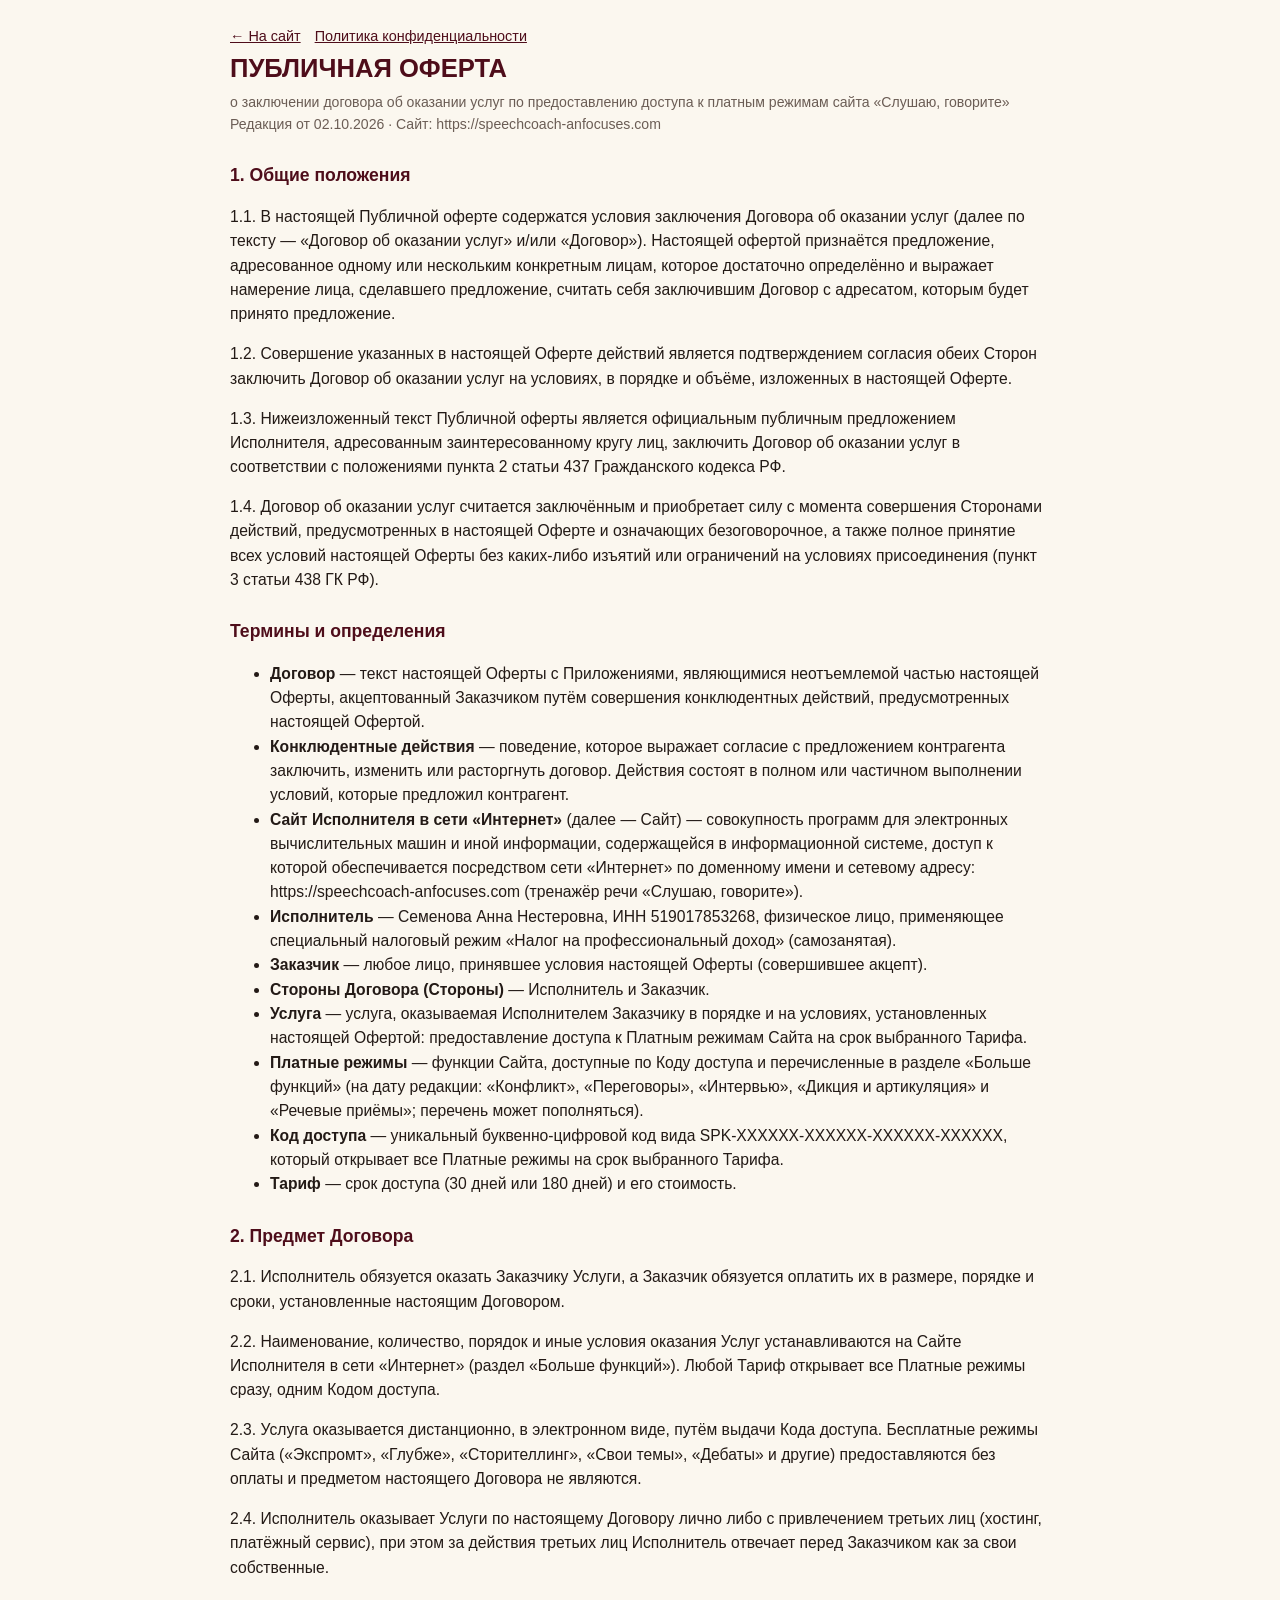
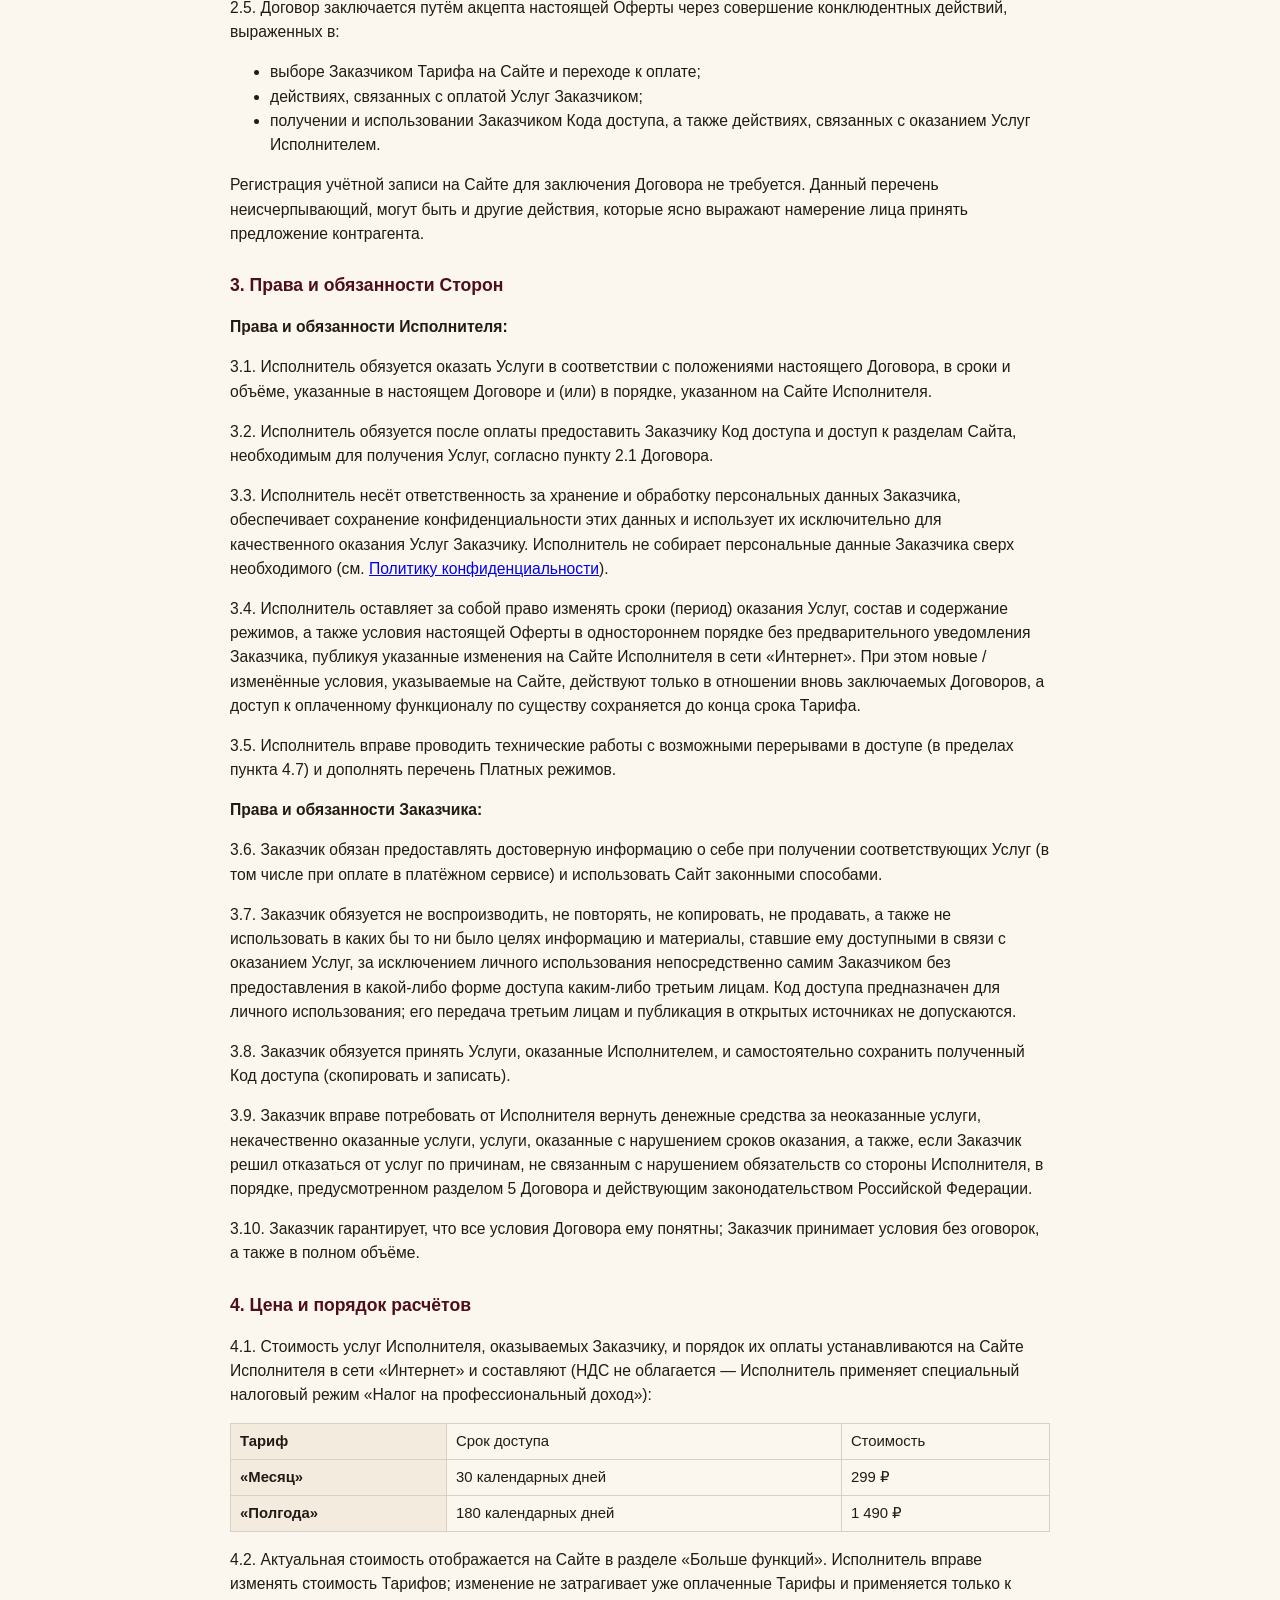
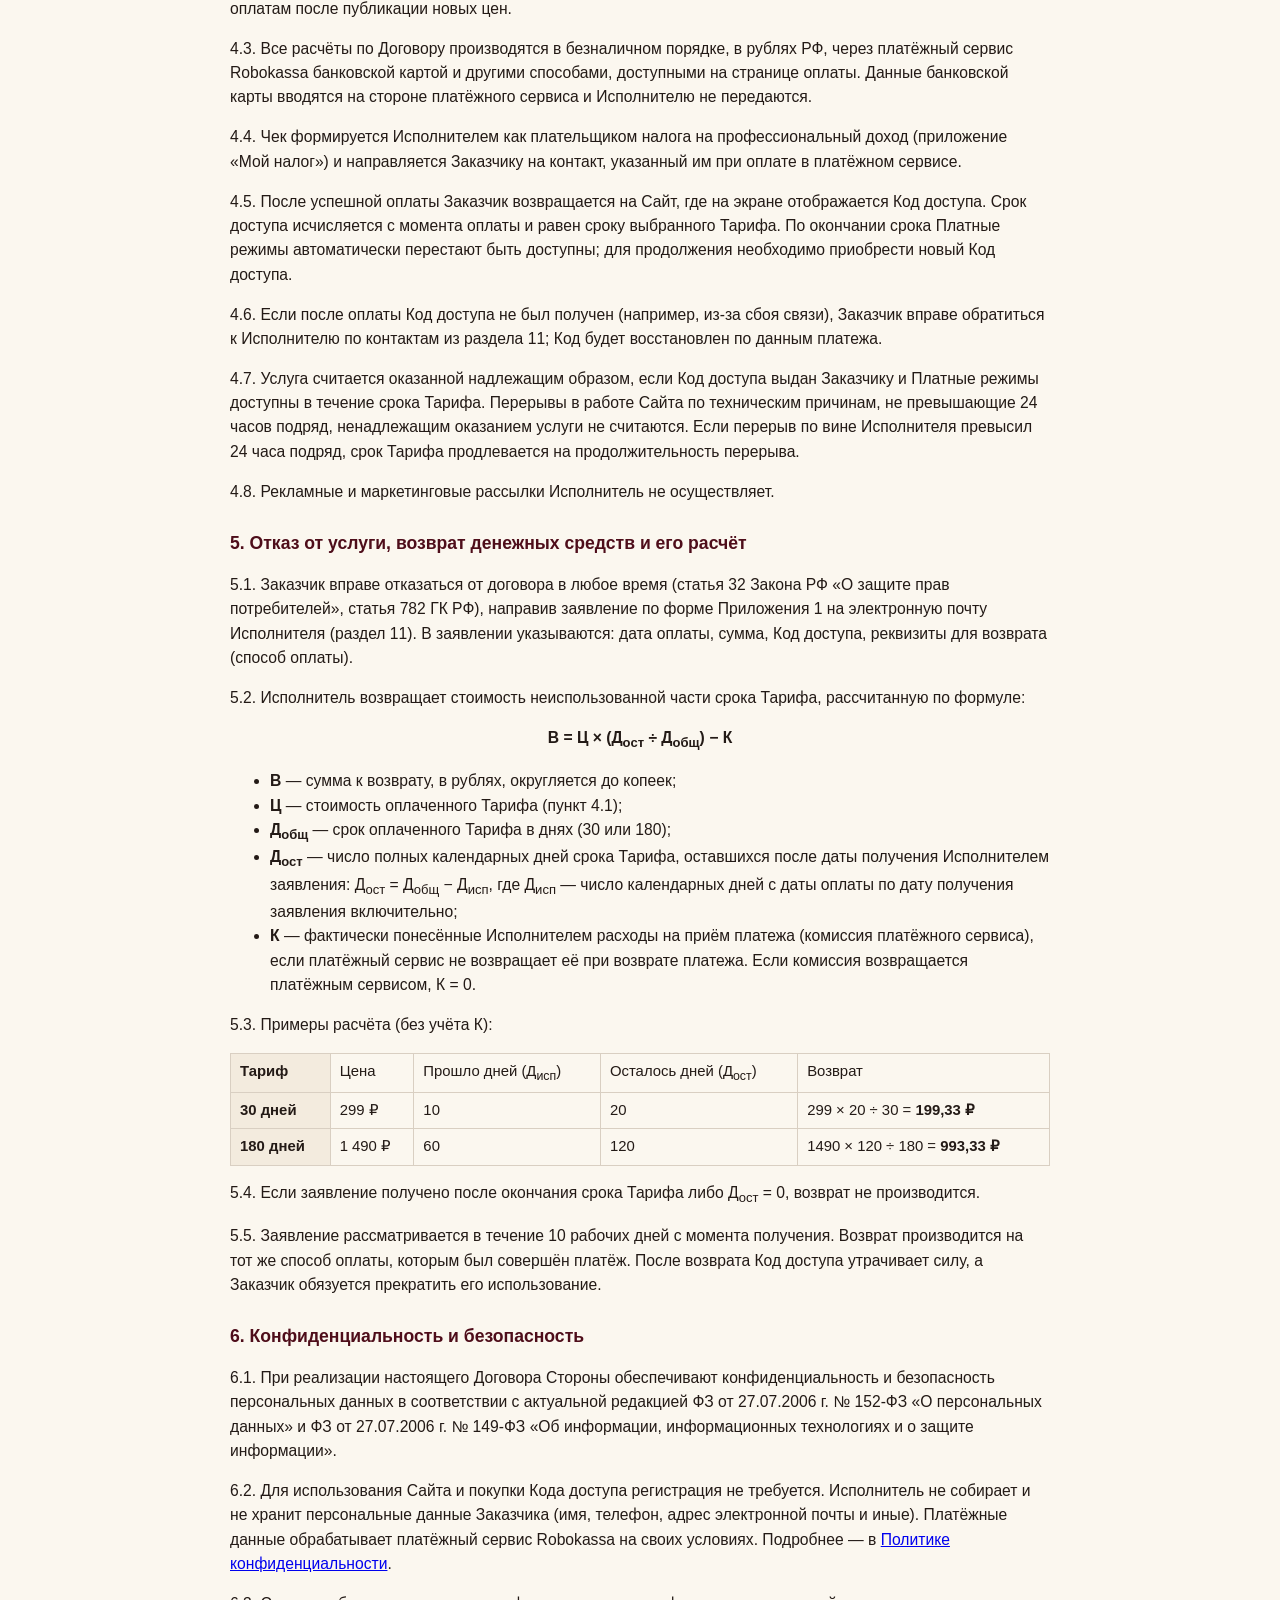
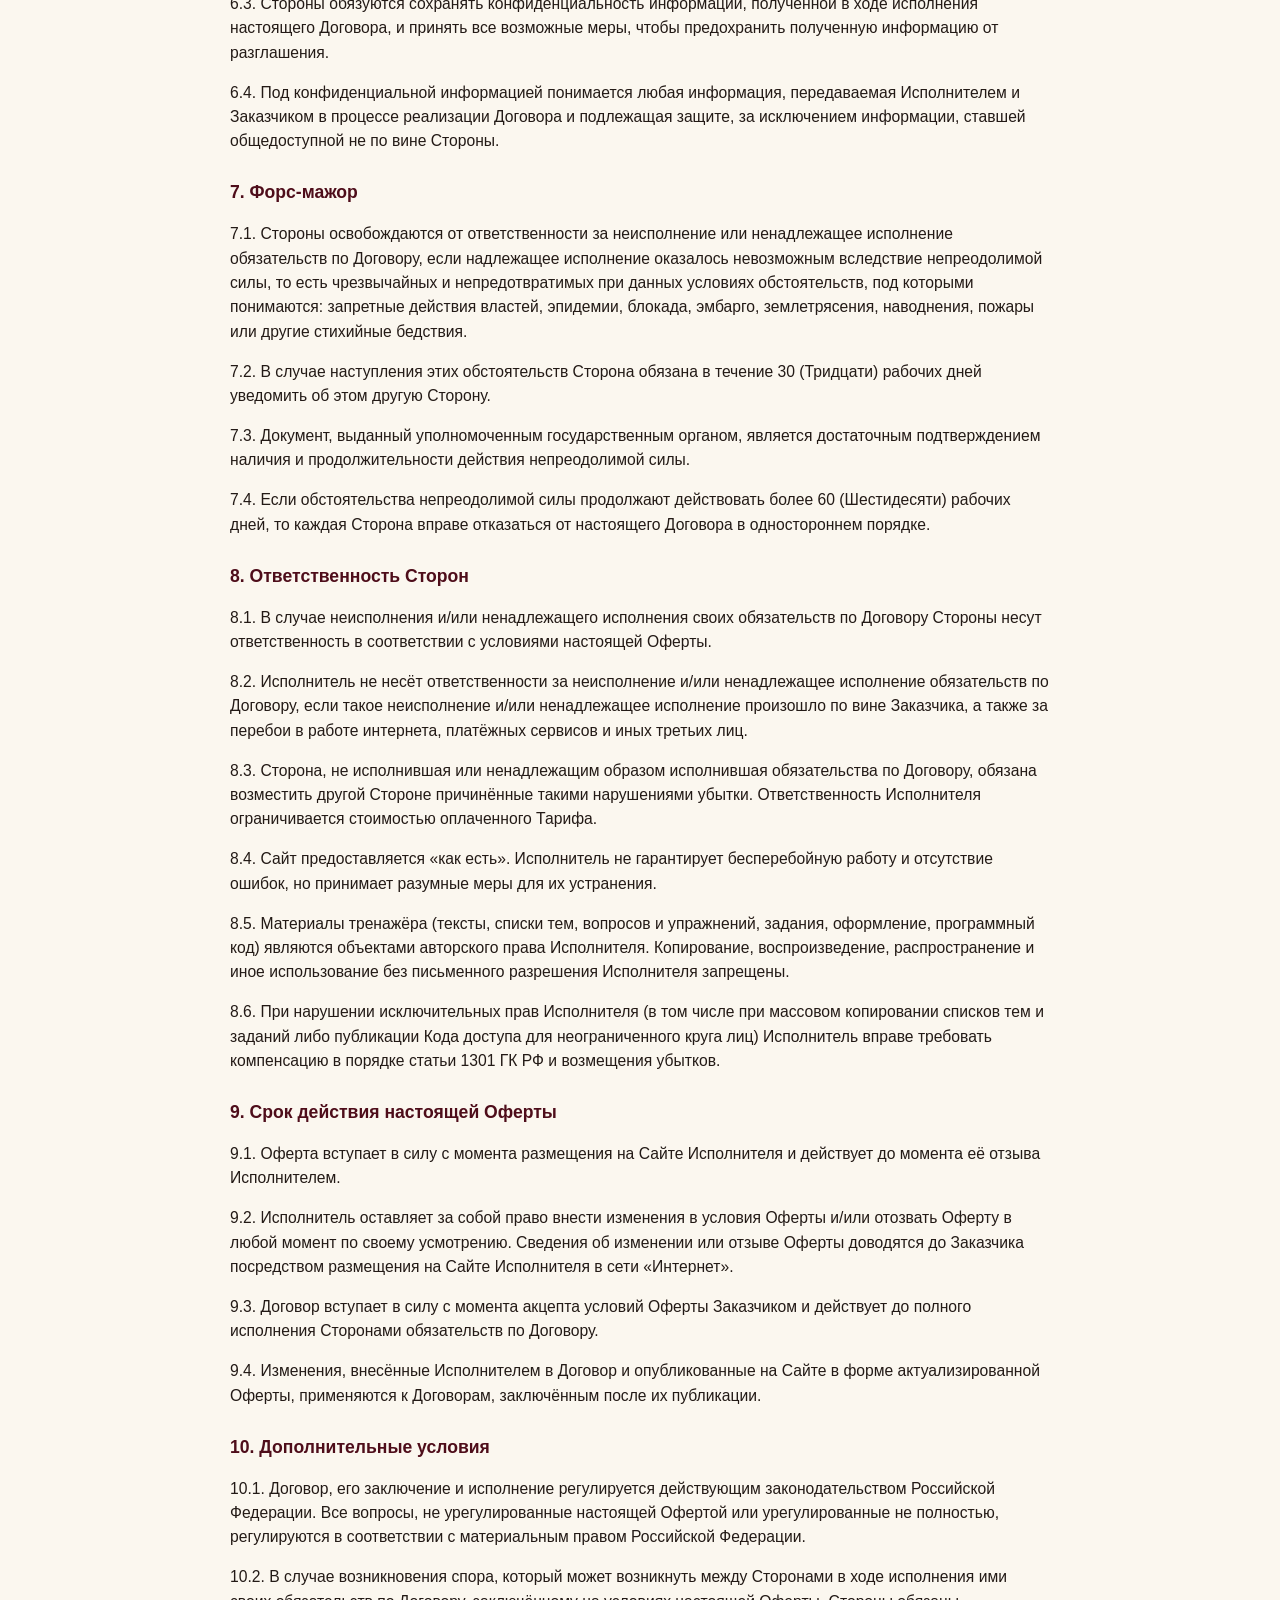
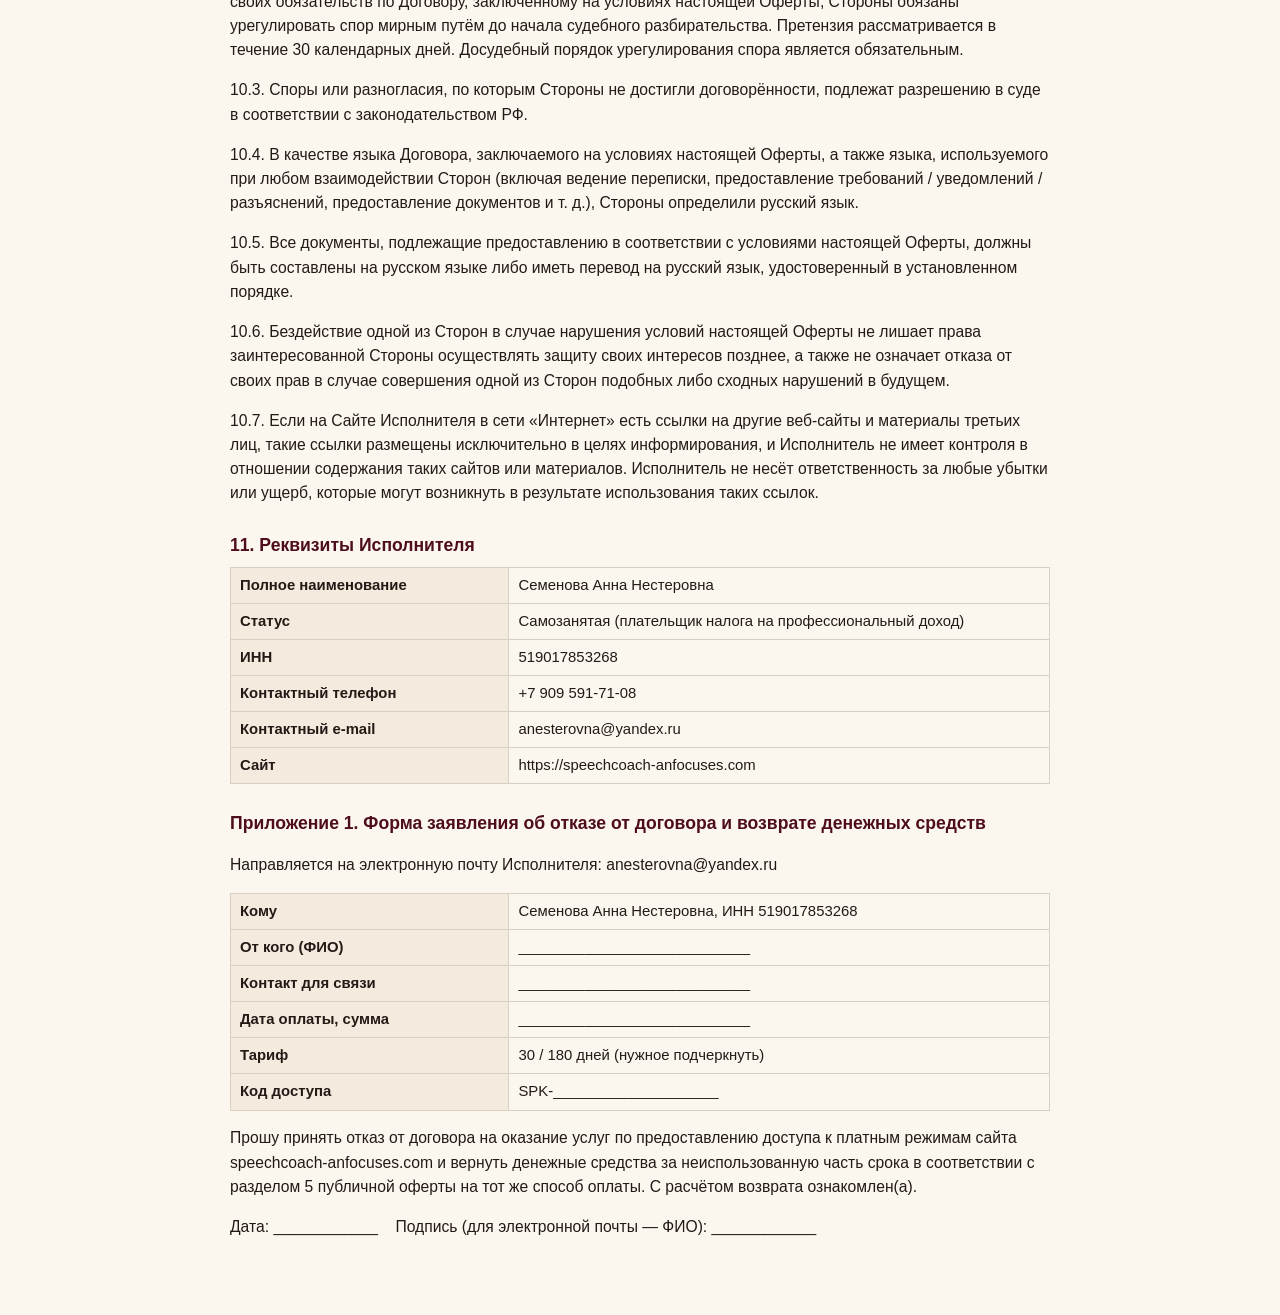
==== commit fd842376: "Оферта: «Речевые приёмы» — платный режим Co-Authored-By: Claude Sonnet 5.5 <noreply@anthropic.com> C" ====
--- a/offer.html
+++ b/offer.html
@@ -44,7 +44,7 @@
         <li><b>Заказчик</b> — любое лицо, принявшее условия настоящей Оферты (совершившее акцепт).</li>
         <li><b>Стороны Договора (Стороны)</b> — Исполнитель и Заказчик.</li>
         <li><b>Услуга</b> — услуга, оказываемая Исполнителем Заказчику в порядке и на условиях, установленных настоящей Офертой: предоставление доступа к Платным режимам Сайта на срок выбранного Тарифа.</li>
-        <li><b>Платные режимы</b> — функции Сайта, доступные по Коду доступа и перечисленные в разделе «Больше функций» (на дату редакции: «Конфликт», «Переговоры», «Интервью» и «Дикция и артикуляция»; перечень может пополняться).</li>
+        <li><b>Платные режимы</b> — функции Сайта, доступные по Коду доступа и перечисленные в разделе «Больше функций» (на дату редакции: «Конфликт», «Переговоры», «Интервью», «Дикция и артикуляция» и «Речевые приёмы»; перечень может пополняться).</li>
         <li><b>Код доступа</b> — уникальный буквенно-цифровой код вида SPK-XXXXXX-XXXXXX-XXXXXX-XXXXXX, который открывает все Платные режимы на срок выбранного Тарифа.</li>
         <li><b>Тариф</b> — срок доступа (30 дней или 180 дней) и его стоимость.</li>
       </ul>
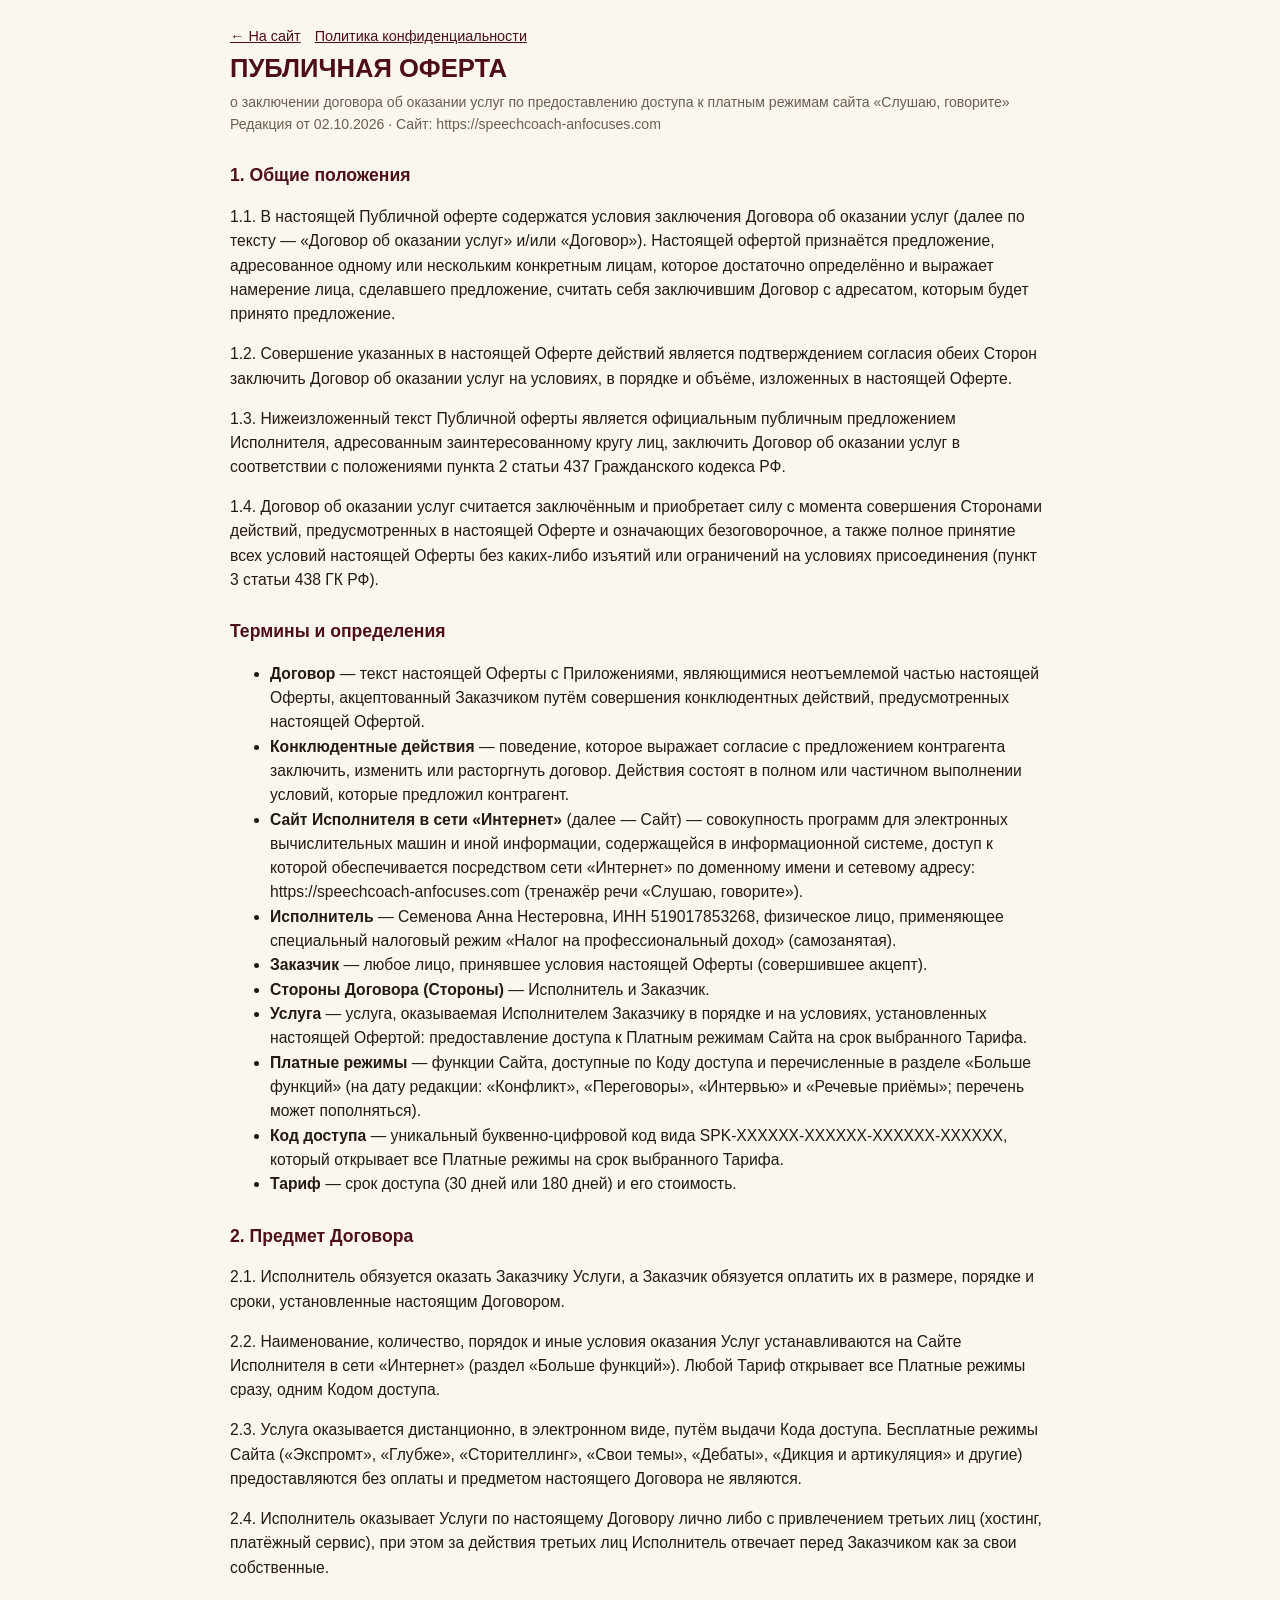
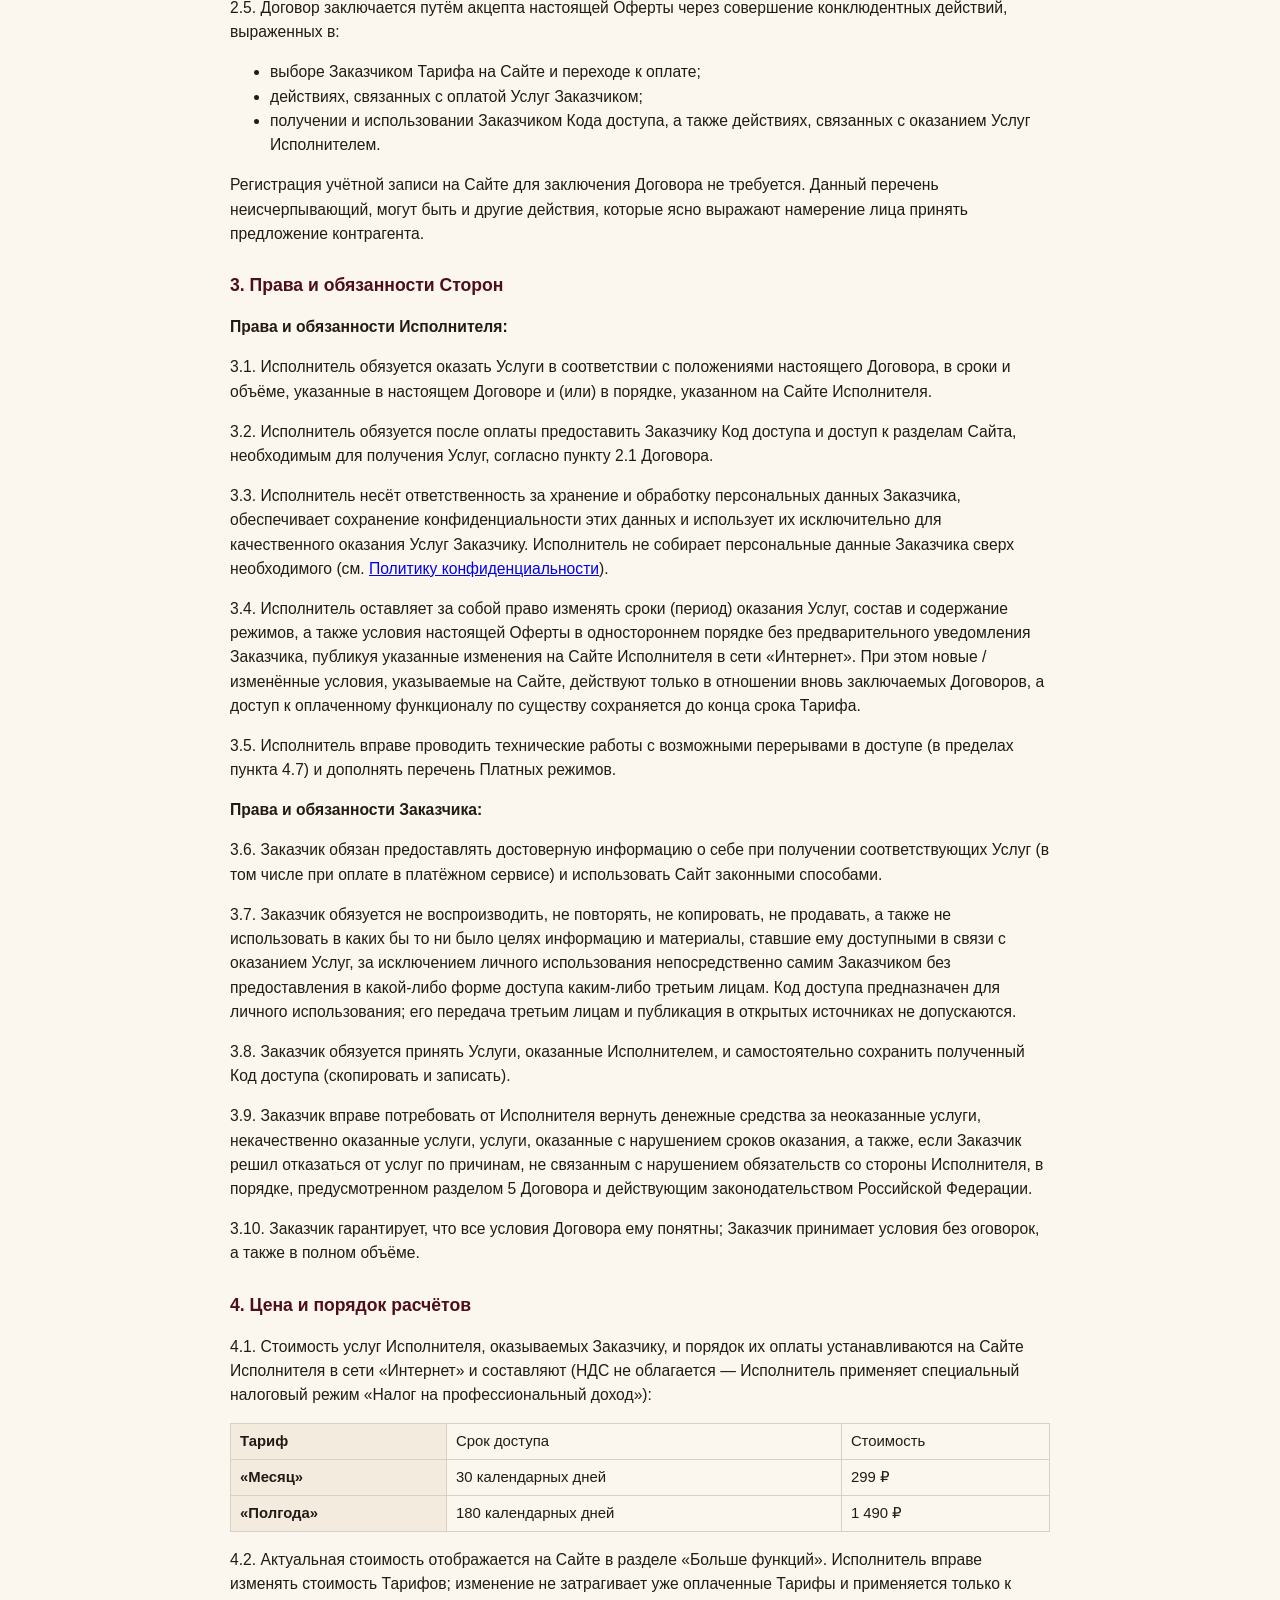
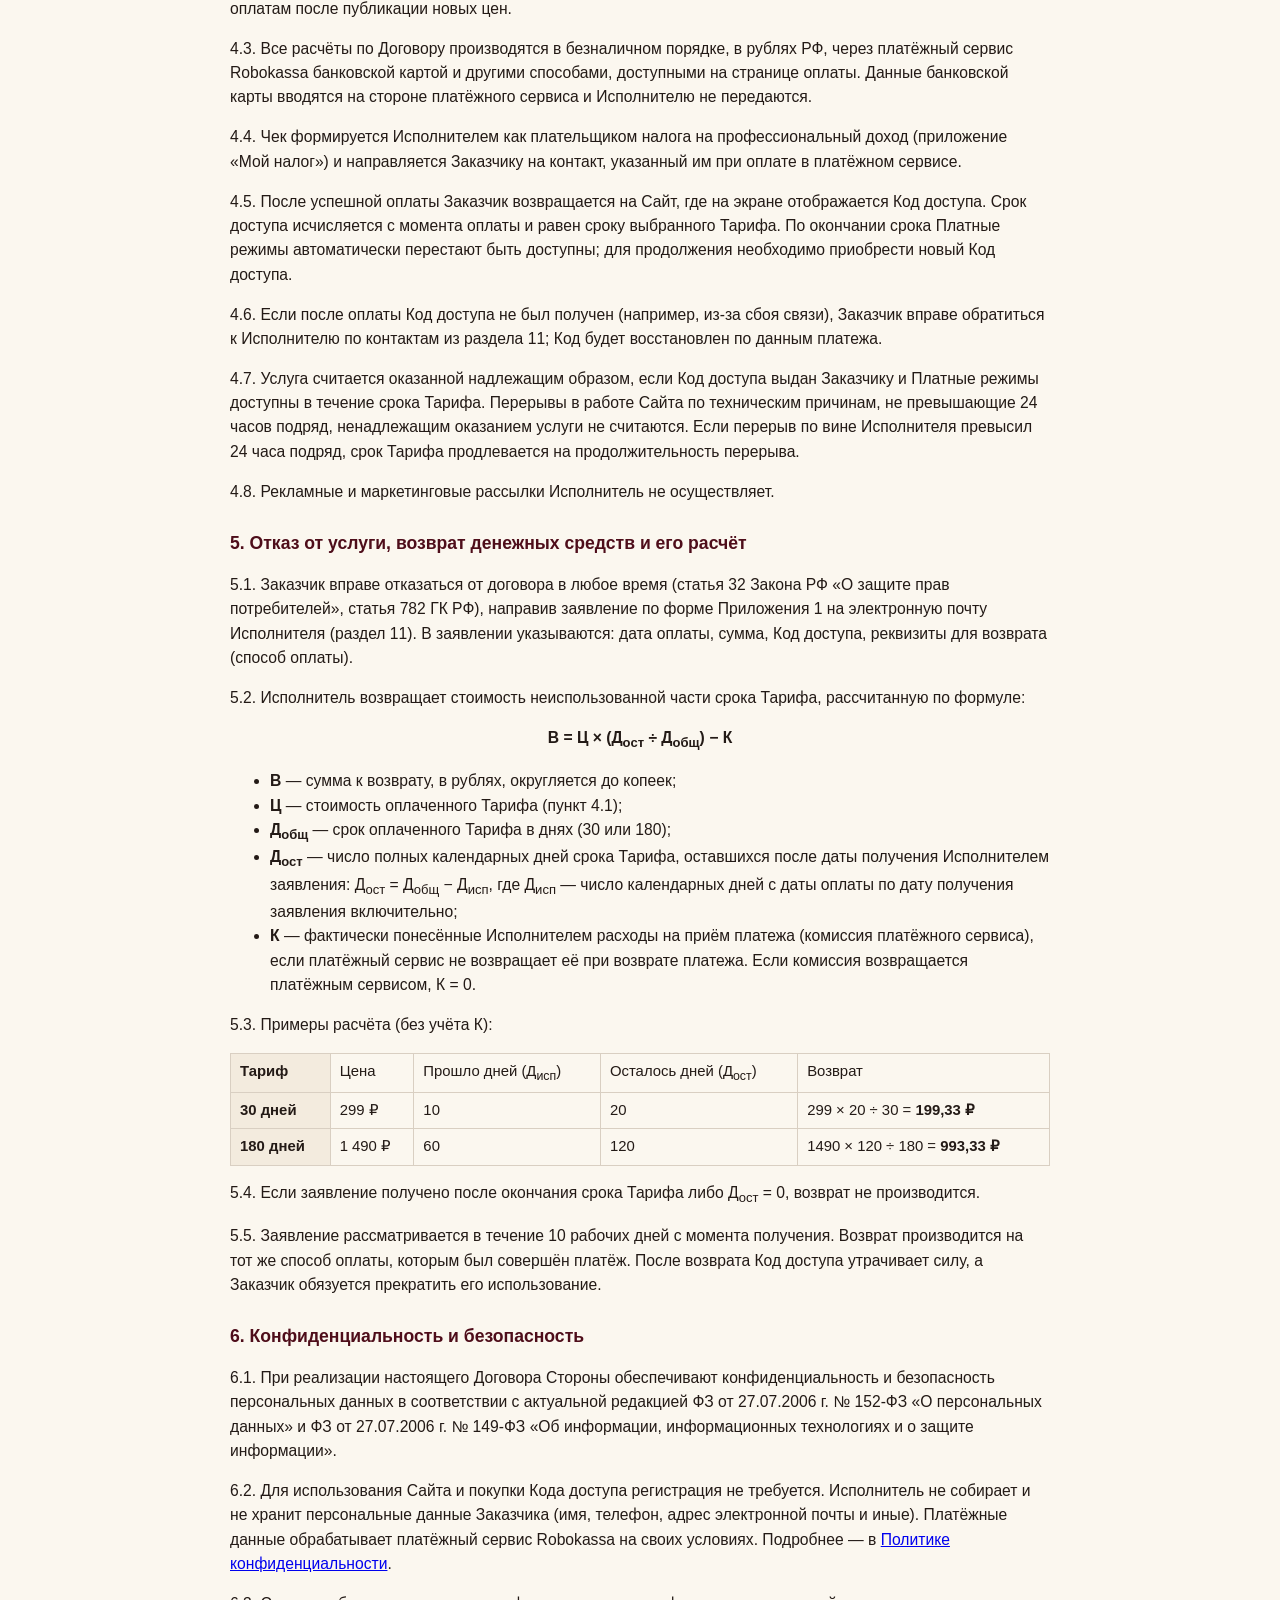
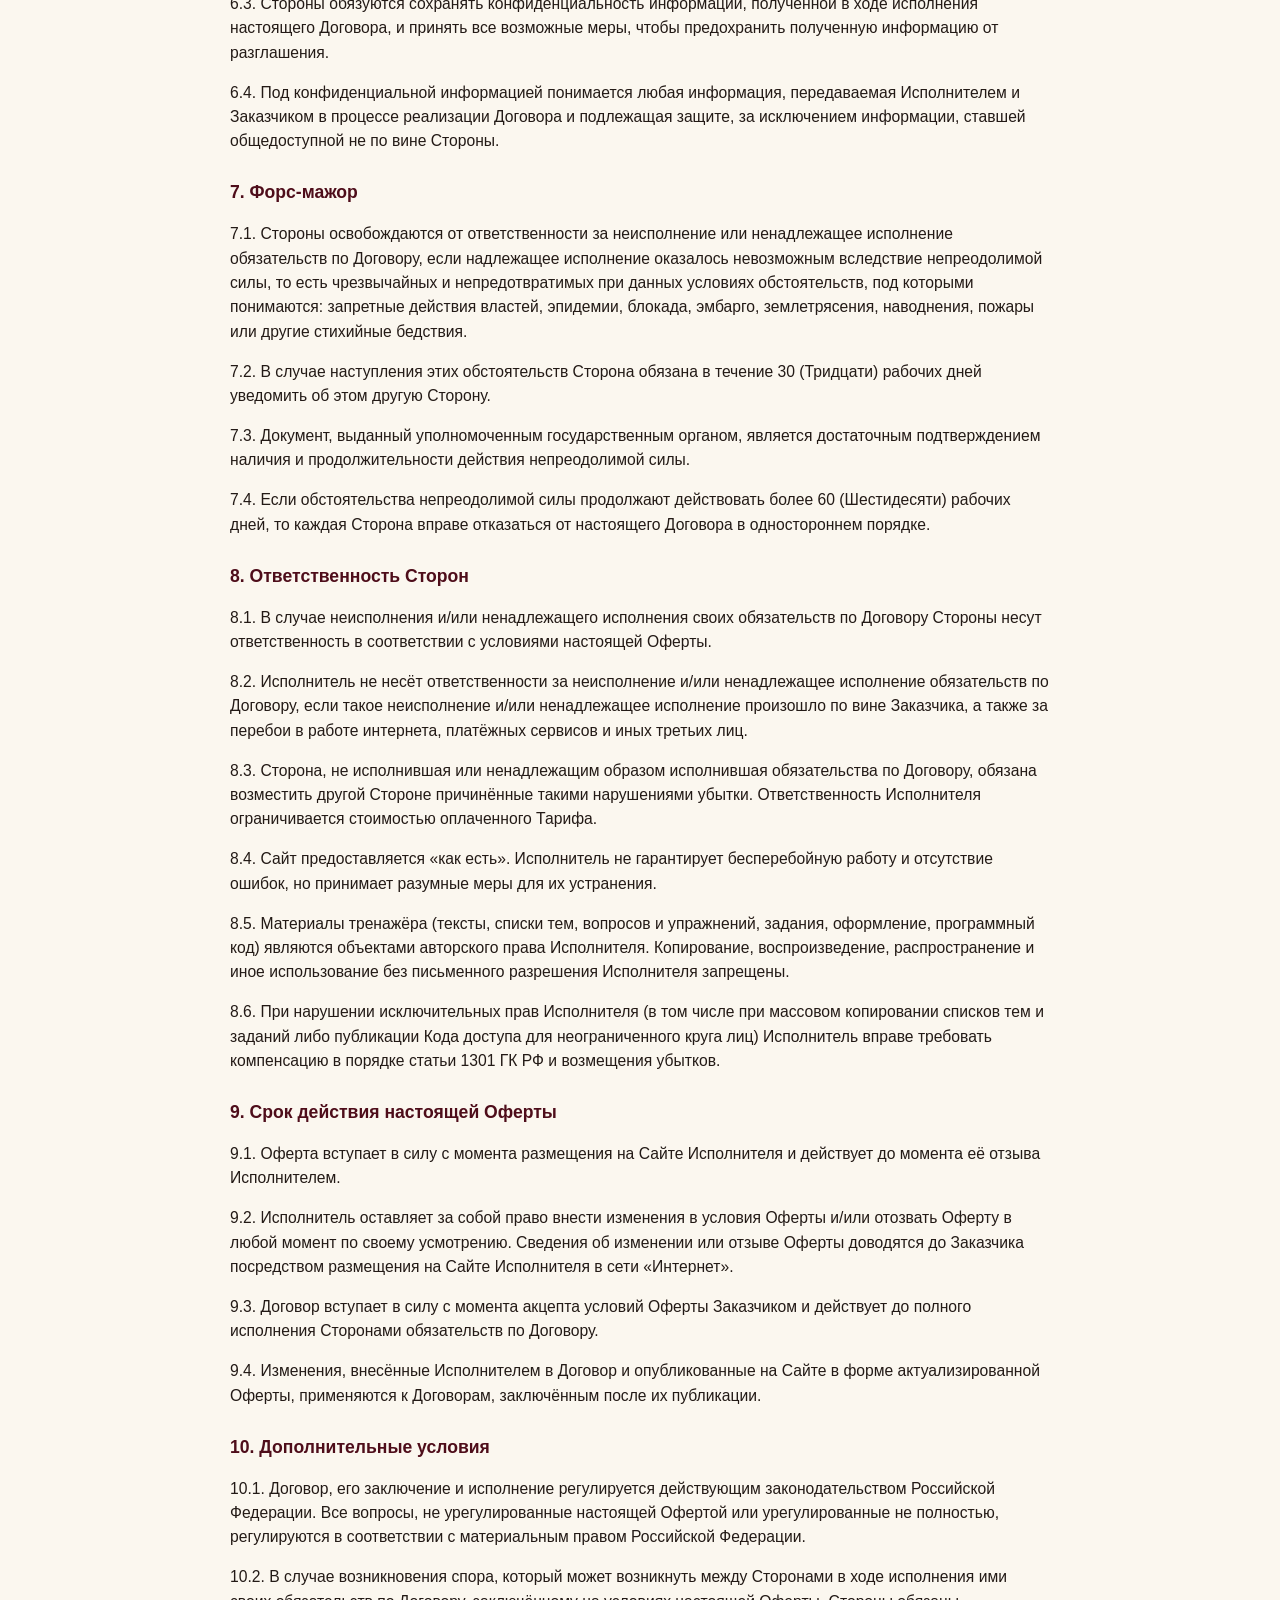
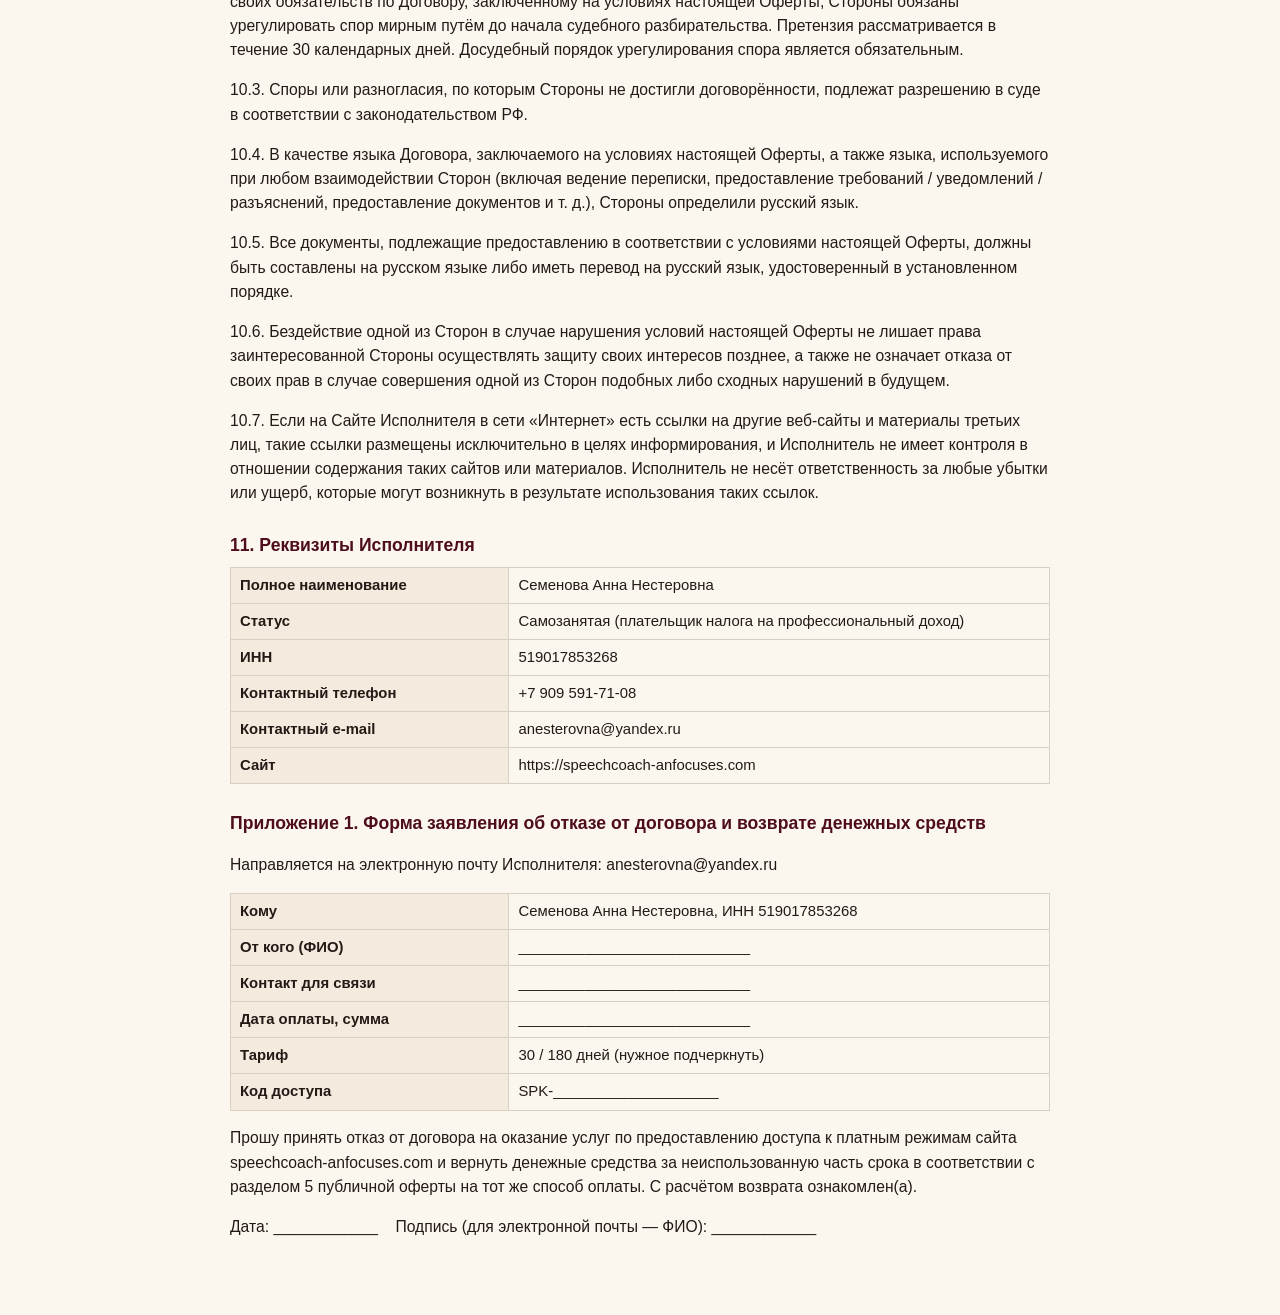
==== commit e6c6e3c7: "Дикция и артикуляция — бесплатный режим, новый порядок кнопок, поле кода без принудительных заглавны" ====
--- a/offer.html
+++ b/offer.html
@@ -44,7 +44,7 @@
         <li><b>Заказчик</b> — любое лицо, принявшее условия настоящей Оферты (совершившее акцепт).</li>
         <li><b>Стороны Договора (Стороны)</b> — Исполнитель и Заказчик.</li>
         <li><b>Услуга</b> — услуга, оказываемая Исполнителем Заказчику в порядке и на условиях, установленных настоящей Офертой: предоставление доступа к Платным режимам Сайта на срок выбранного Тарифа.</li>
-        <li><b>Платные режимы</b> — функции Сайта, доступные по Коду доступа и перечисленные в разделе «Больше функций» (на дату редакции: «Конфликт», «Переговоры», «Интервью», «Дикция и артикуляция» и «Речевые приёмы»; перечень может пополняться).</li>
+        <li><b>Платные режимы</b> — функции Сайта, доступные по Коду доступа и перечисленные в разделе «Больше функций» (на дату редакции: «Конфликт», «Переговоры», «Интервью» и «Речевые приёмы»; перечень может пополняться).</li>
         <li><b>Код доступа</b> — уникальный буквенно-цифровой код вида SPK-XXXXXX-XXXXXX-XXXXXX-XXXXXX, который открывает все Платные режимы на срок выбранного Тарифа.</li>
         <li><b>Тариф</b> — срок доступа (30 дней или 180 дней) и его стоимость.</li>
       </ul>
@@ -52,7 +52,7 @@
       <h2>2. Предмет Договора</h2>
       <p>2.1. Исполнитель обязуется оказать Заказчику Услуги, а Заказчик обязуется оплатить их в размере, порядке и сроки, установленные настоящим Договором.</p>
       <p>2.2. Наименование, количество, порядок и иные условия оказания Услуг устанавливаются на Сайте Исполнителя в сети «Интернет» (раздел «Больше функций»). Любой Тариф открывает все Платные режимы сразу, одним Кодом доступа.</p>
-      <p>2.3. Услуга оказывается дистанционно, в электронном виде, путём выдачи Кода доступа. Бесплатные режимы Сайта («Экспромт», «Глубже», «Сторителлинг», «Свои темы», «Дебаты» и другие) предоставляются без оплаты и предметом настоящего Договора не являются.</p>
+      <p>2.3. Услуга оказывается дистанционно, в электронном виде, путём выдачи Кода доступа. Бесплатные режимы Сайта («Экспромт», «Глубже», «Сторителлинг», «Свои темы», «Дебаты», «Дикция и артикуляция» и другие) предоставляются без оплаты и предметом настоящего Договора не являются.</p>
       <p>2.4. Исполнитель оказывает Услуги по настоящему Договору лично либо с привлечением третьих лиц (хостинг, платёжный сервис), при этом за действия третьих лиц Исполнитель отвечает перед Заказчиком как за свои собственные.</p>
       <p>2.5. Договор заключается путём акцепта настоящей Оферты через совершение конклюдентных действий, выраженных в:</p>
       <ul>
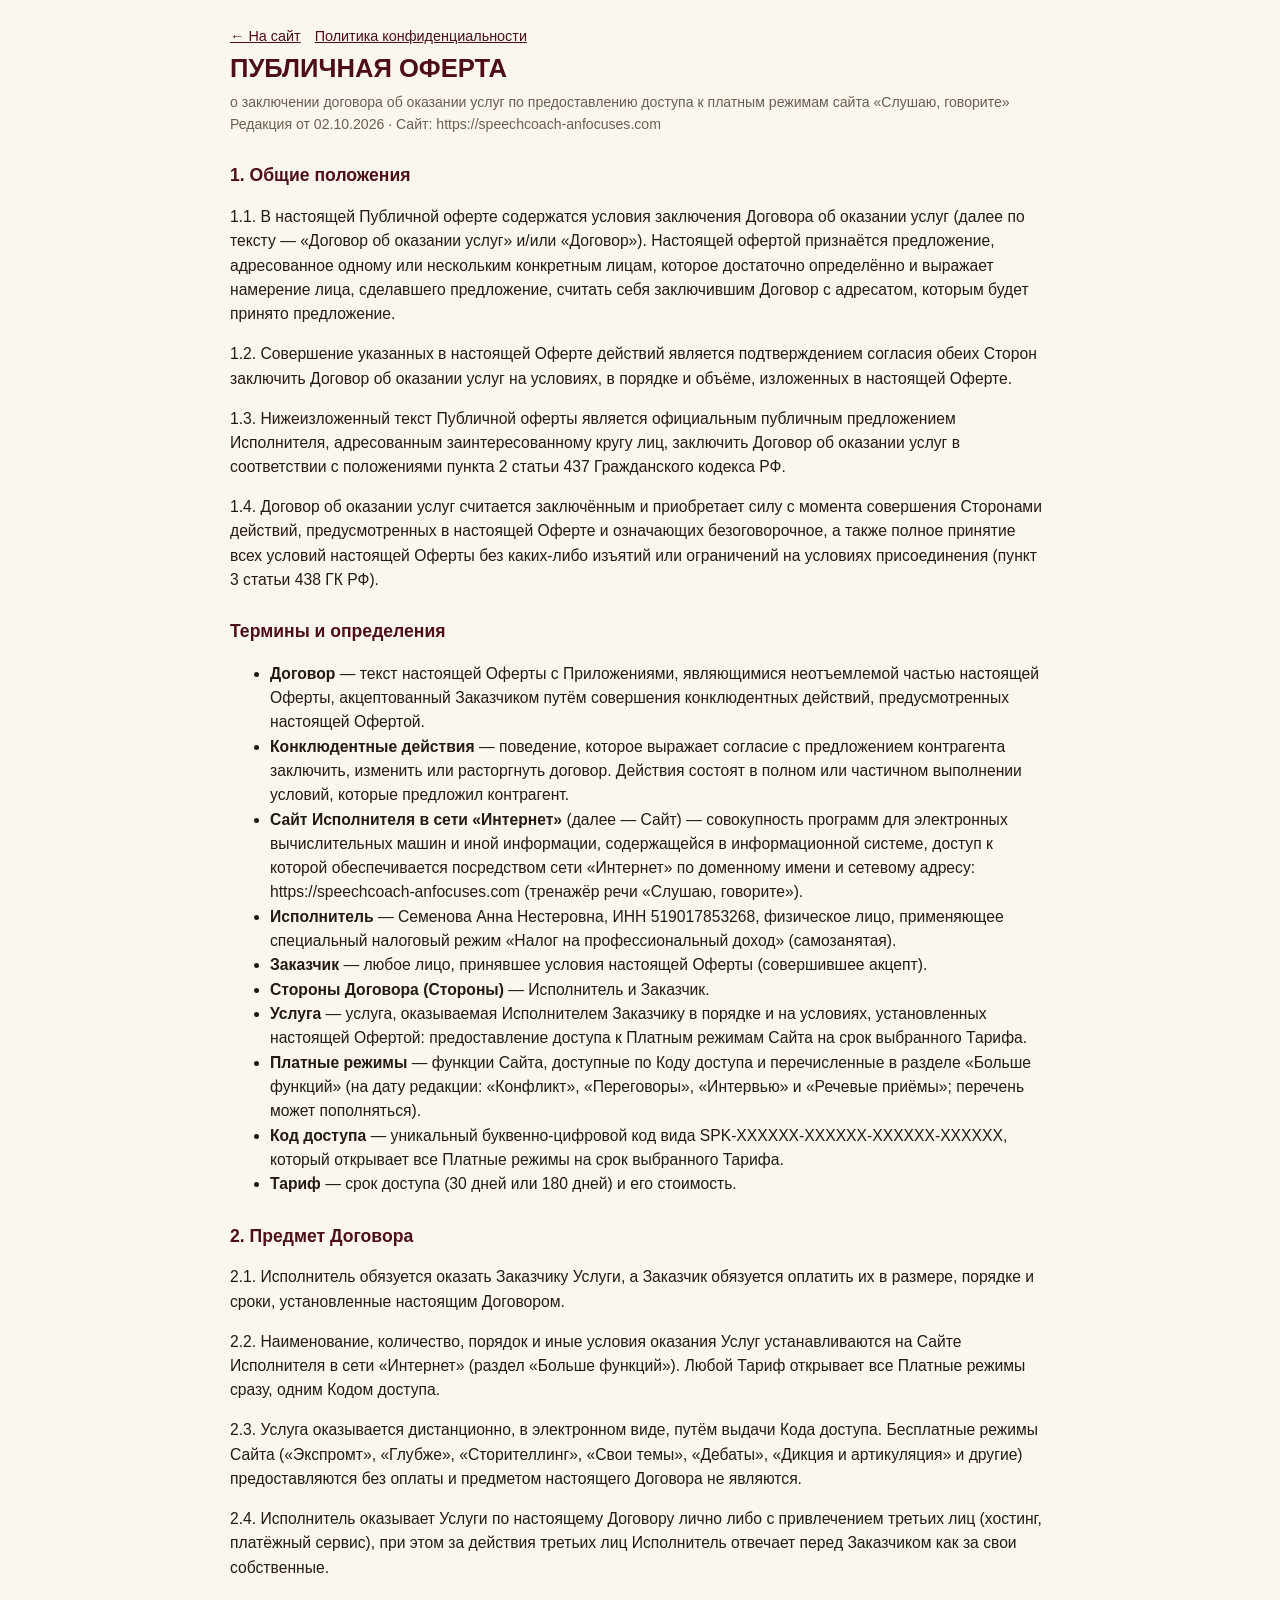
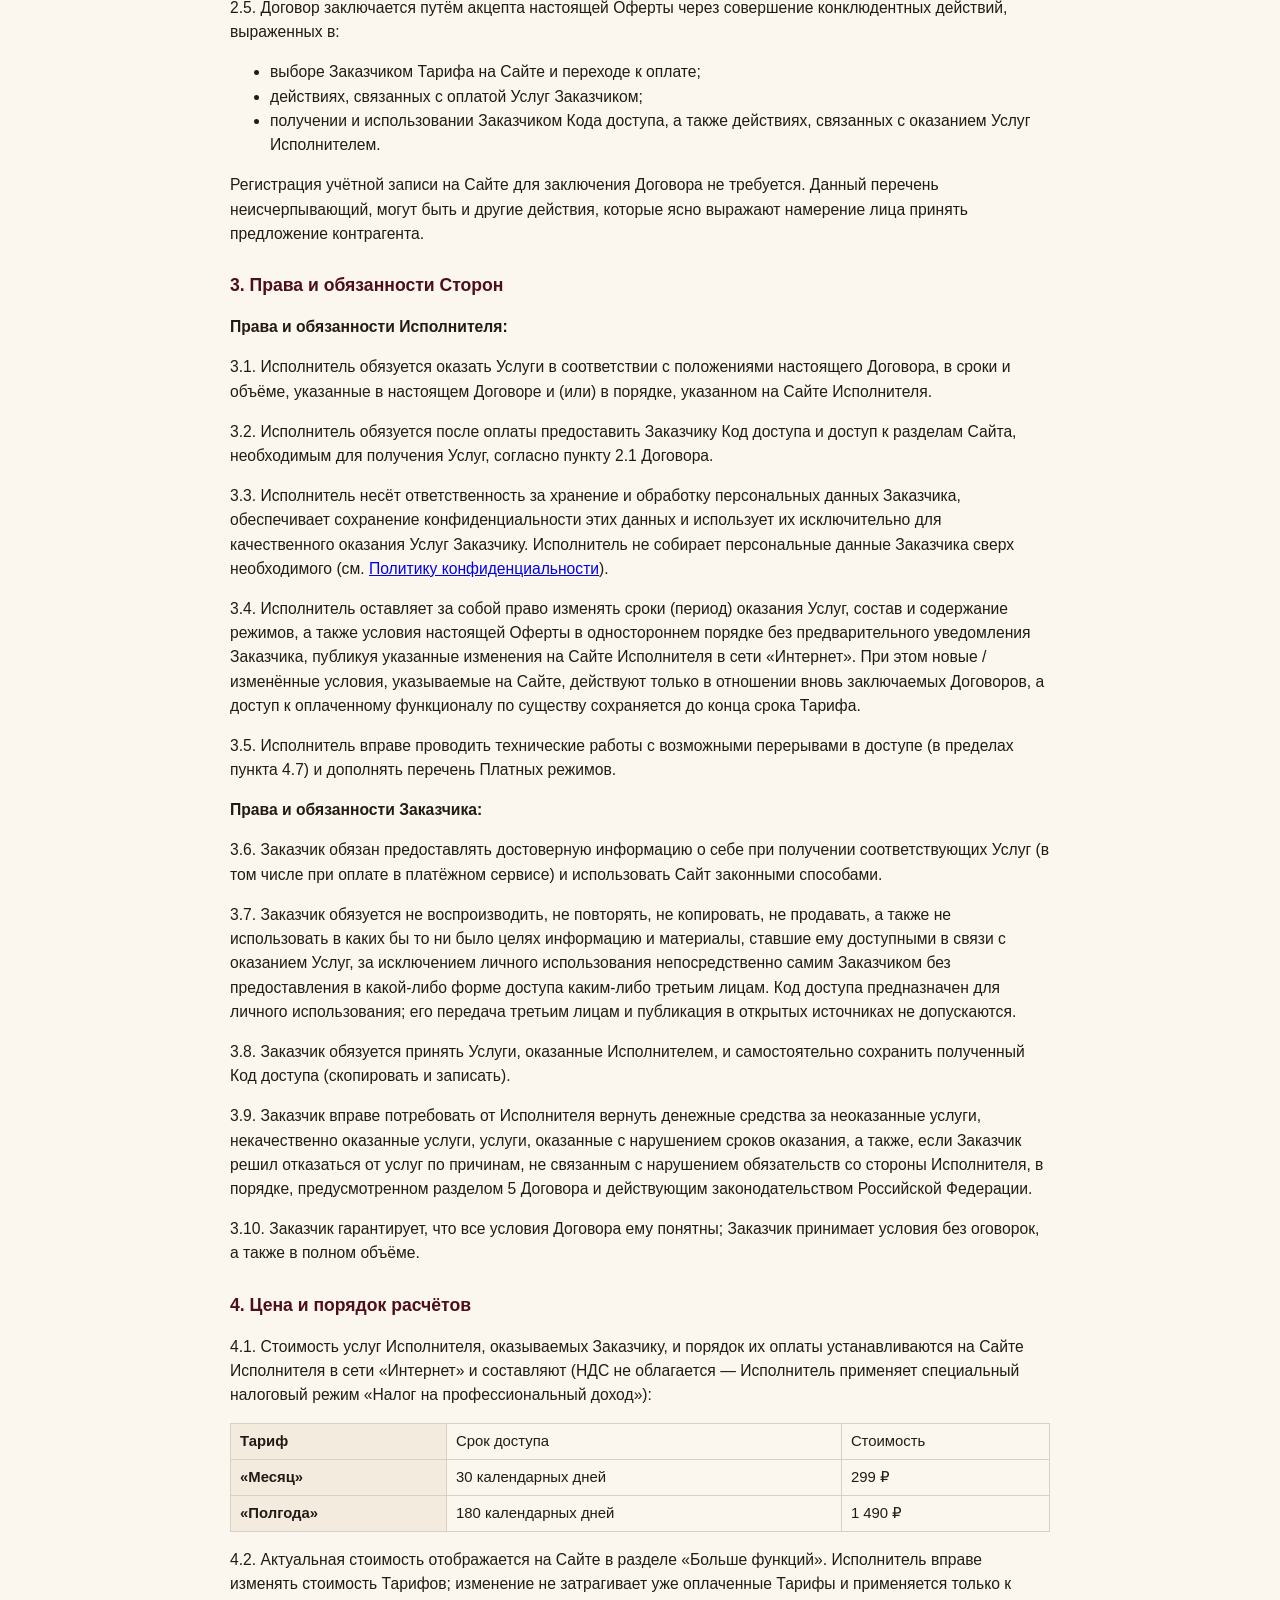
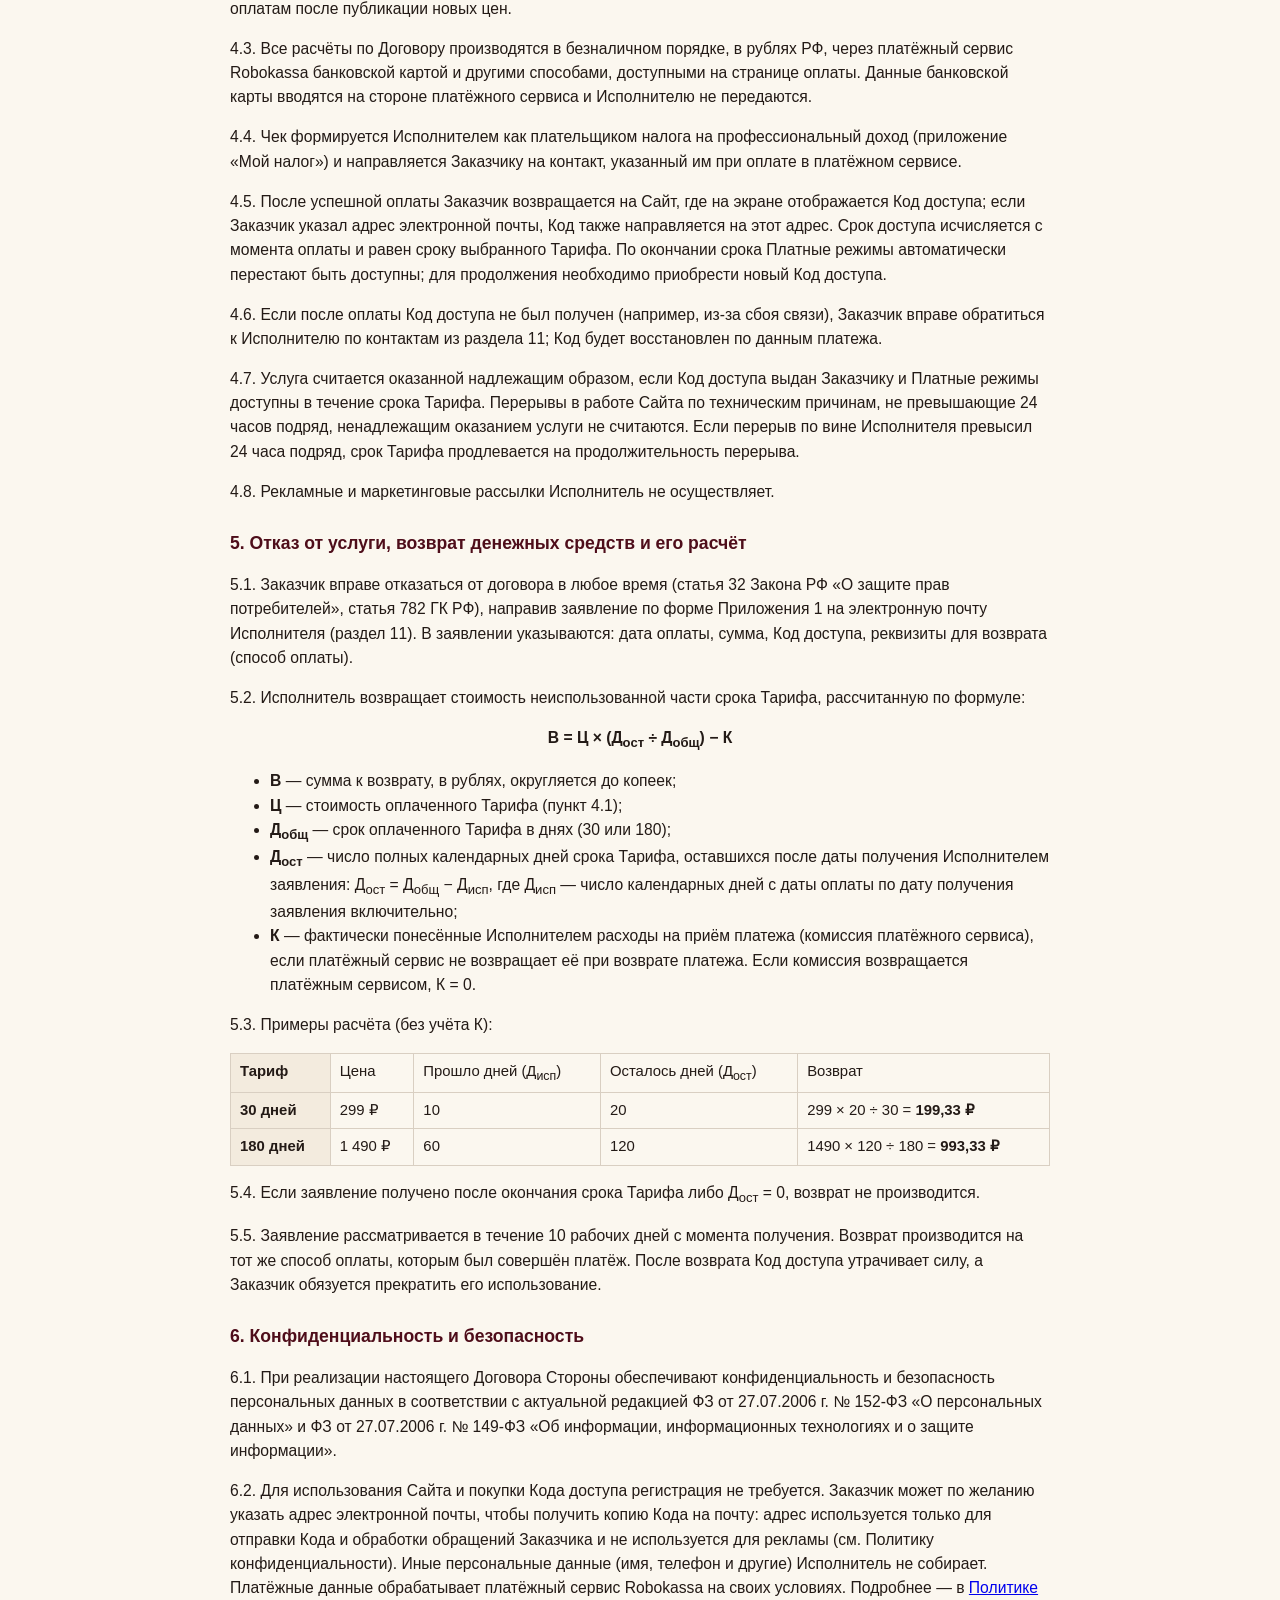
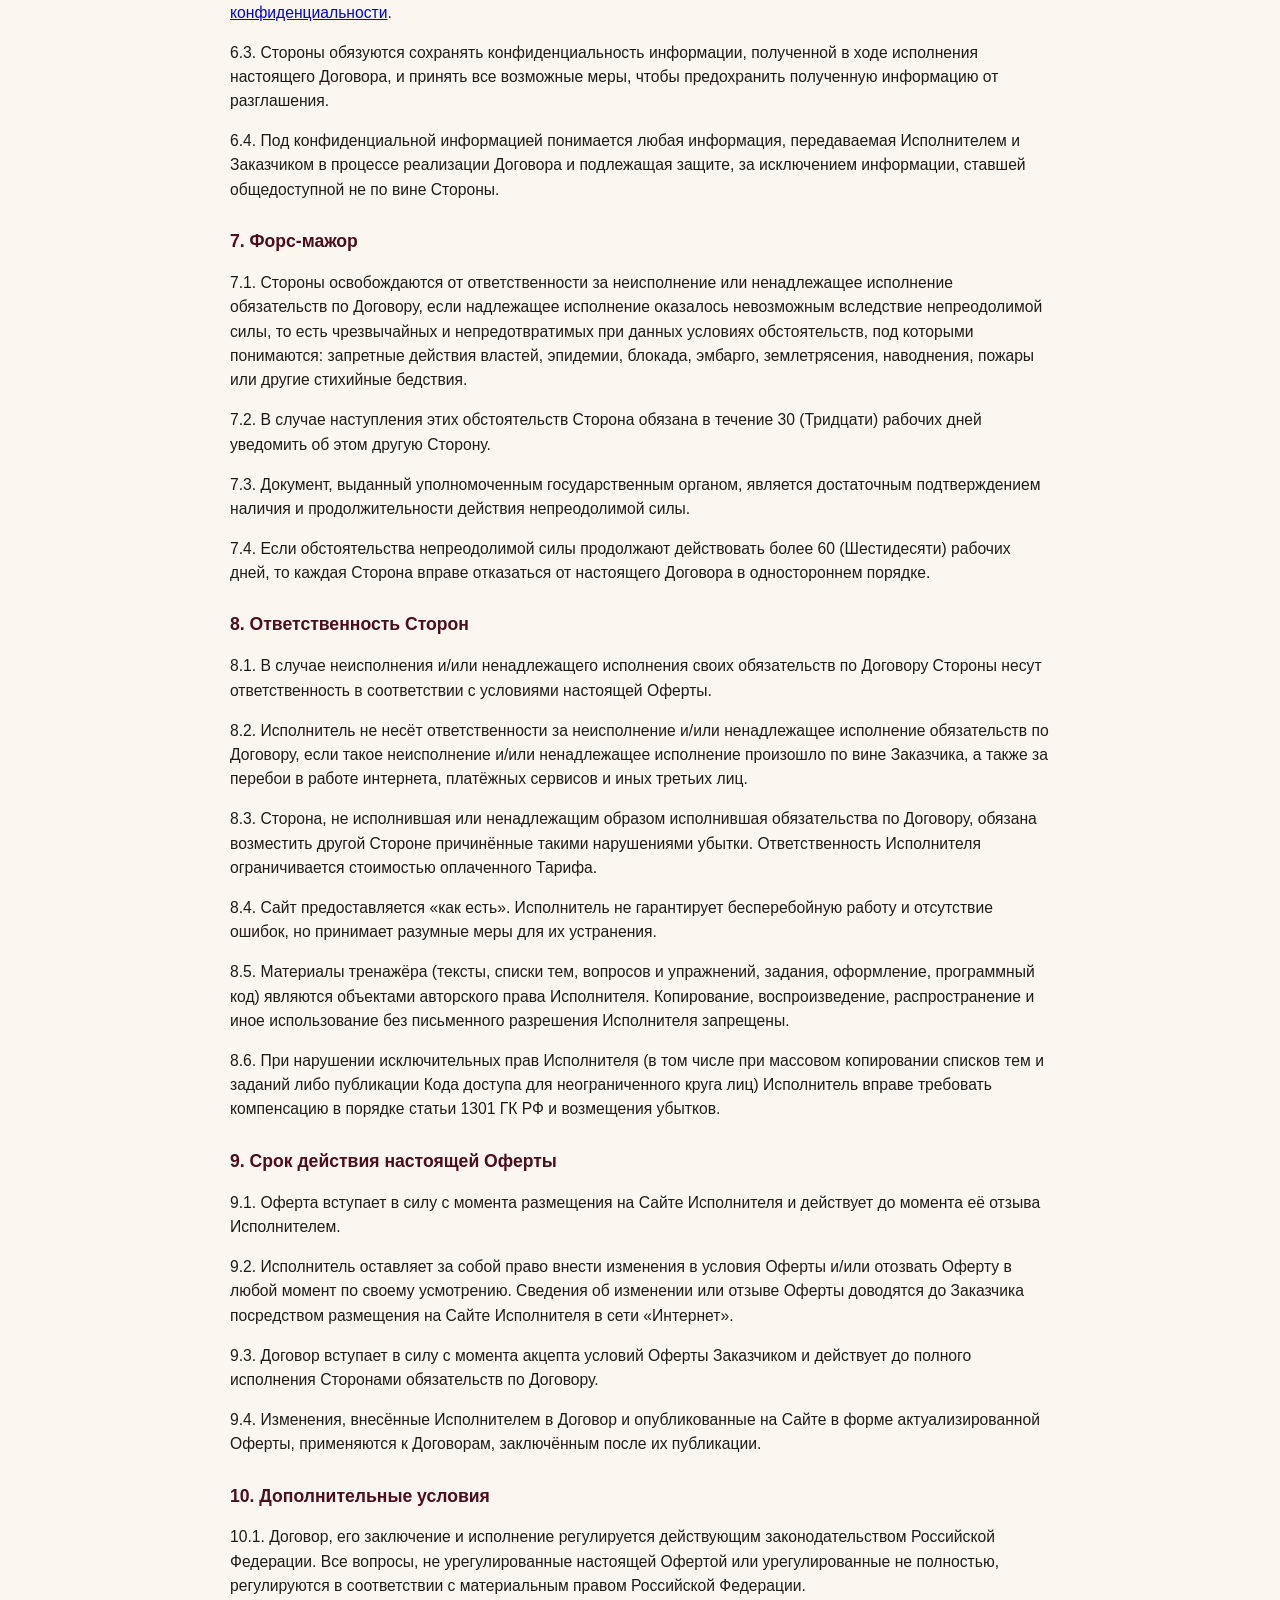
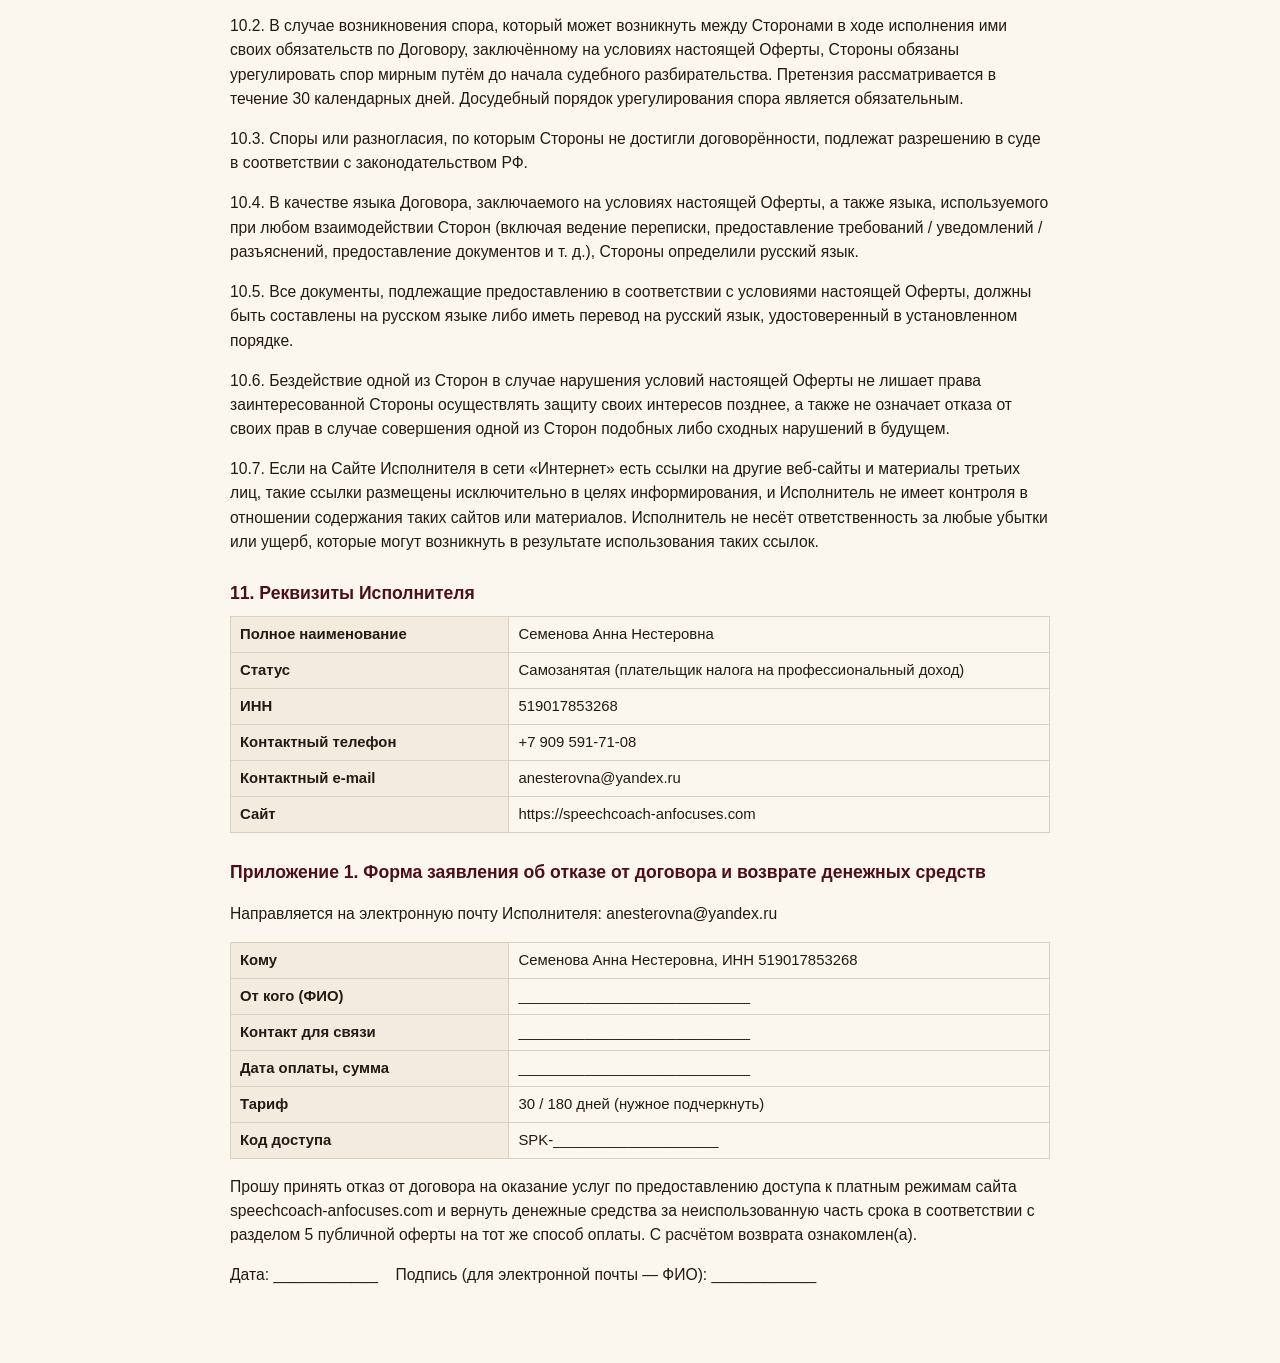
==== commit 213bf92f: "Переговоры: самостоятельное решение кейса и пошаговый вариант по кнопке; поле e-mail для отправки ко" ====
--- a/offer.html
+++ b/offer.html
@@ -86,7 +86,7 @@
       <p>4.2. Актуальная стоимость отображается на Сайте в разделе «Больше функций». Исполнитель вправе изменять стоимость Тарифов; изменение не затрагивает уже оплаченные Тарифы и применяется только к оплатам после публикации новых цен.</p>
       <p>4.3. Все расчёты по Договору производятся в безналичном порядке, в рублях РФ, через платёжный сервис Robokassa банковской картой и другими способами, доступными на странице оплаты. Данные банковской карты вводятся на стороне платёжного сервиса и Исполнителю не передаются.</p>
       <p>4.4. Чек формируется Исполнителем как плательщиком налога на профессиональный доход (приложение «Мой налог») и направляется Заказчику на контакт, указанный им при оплате в платёжном сервисе.</p>
-      <p>4.5. После успешной оплаты Заказчик возвращается на Сайт, где на экране отображается Код доступа. Срок доступа исчисляется с момента оплаты и равен сроку выбранного Тарифа. По окончании срока Платные режимы автоматически перестают быть доступны; для продолжения необходимо приобрести новый Код доступа.</p>
+      <p>4.5. После успешной оплаты Заказчик возвращается на Сайт, где на экране отображается Код доступа; если Заказчик указал адрес электронной почты, Код также направляется на этот адрес. Срок доступа исчисляется с момента оплаты и равен сроку выбранного Тарифа. По окончании срока Платные режимы автоматически перестают быть доступны; для продолжения необходимо приобрести новый Код доступа.</p>
       <p>4.6. Если после оплаты Код доступа не был получен (например, из-за сбоя связи), Заказчик вправе обратиться к Исполнителю по контактам из раздела 11; Код будет восстановлен по данным платежа.</p>
       <p>4.7. Услуга считается оказанной надлежащим образом, если Код доступа выдан Заказчику и Платные режимы доступны в течение срока Тарифа. Перерывы в работе Сайта по техническим причинам, не превышающие 24 часов подряд, ненадлежащим оказанием услуги не считаются. Если перерыв по вине Исполнителя превысил 24 часа подряд, срок Тарифа продлевается на продолжительность перерыва.</p>
       <p>4.8. Рекламные и маркетинговые рассылки Исполнитель не осуществляет.</p>
@@ -113,7 +113,7 @@
 
       <h2>6. Конфиденциальность и безопасность</h2>
       <p>6.1. При реализации настоящего Договора Стороны обеспечивают конфиденциальность и безопасность персональных данных в соответствии с актуальной редакцией ФЗ от 27.07.2006 г. № 152-ФЗ «О персональных данных» и ФЗ от 27.07.2006 г. № 149-ФЗ «Об информации, информационных технологиях и о защите информации».</p>
-      <p>6.2. Для использования Сайта и покупки Кода доступа регистрация не требуется. Исполнитель не собирает и не хранит персональные данные Заказчика (имя, телефон, адрес электронной почты и иные). Платёжные данные обрабатывает платёжный сервис Robokassa на своих условиях. Подробнее — в <a href="privacy.html">Политике конфиденциальности</a>.</p>
+      <p>6.2. Для использования Сайта и покупки Кода доступа регистрация не требуется. Заказчик может по желанию указать адрес электронной почты, чтобы получить копию Кода на почту: адрес используется только для отправки Кода и обработки обращений Заказчика и не используется для рекламы (см. Политику конфиденциальности). Иные персональные данные (имя, телефон и другие) Исполнитель не собирает. Платёжные данные обрабатывает платёжный сервис Robokassa на своих условиях. Подробнее — в <a href="privacy.html">Политике конфиденциальности</a>.</p>
       <p>6.3. Стороны обязуются сохранять конфиденциальность информации, полученной в ходе исполнения настоящего Договора, и принять все возможные меры, чтобы предохранить полученную информацию от разглашения.</p>
       <p>6.4. Под конфиденциальной информацией понимается любая информация, передаваемая Исполнителем и Заказчиком в процессе реализации Договора и подлежащая защите, за исключением информации, ставшей общедоступной не по вине Стороны.</p>
 
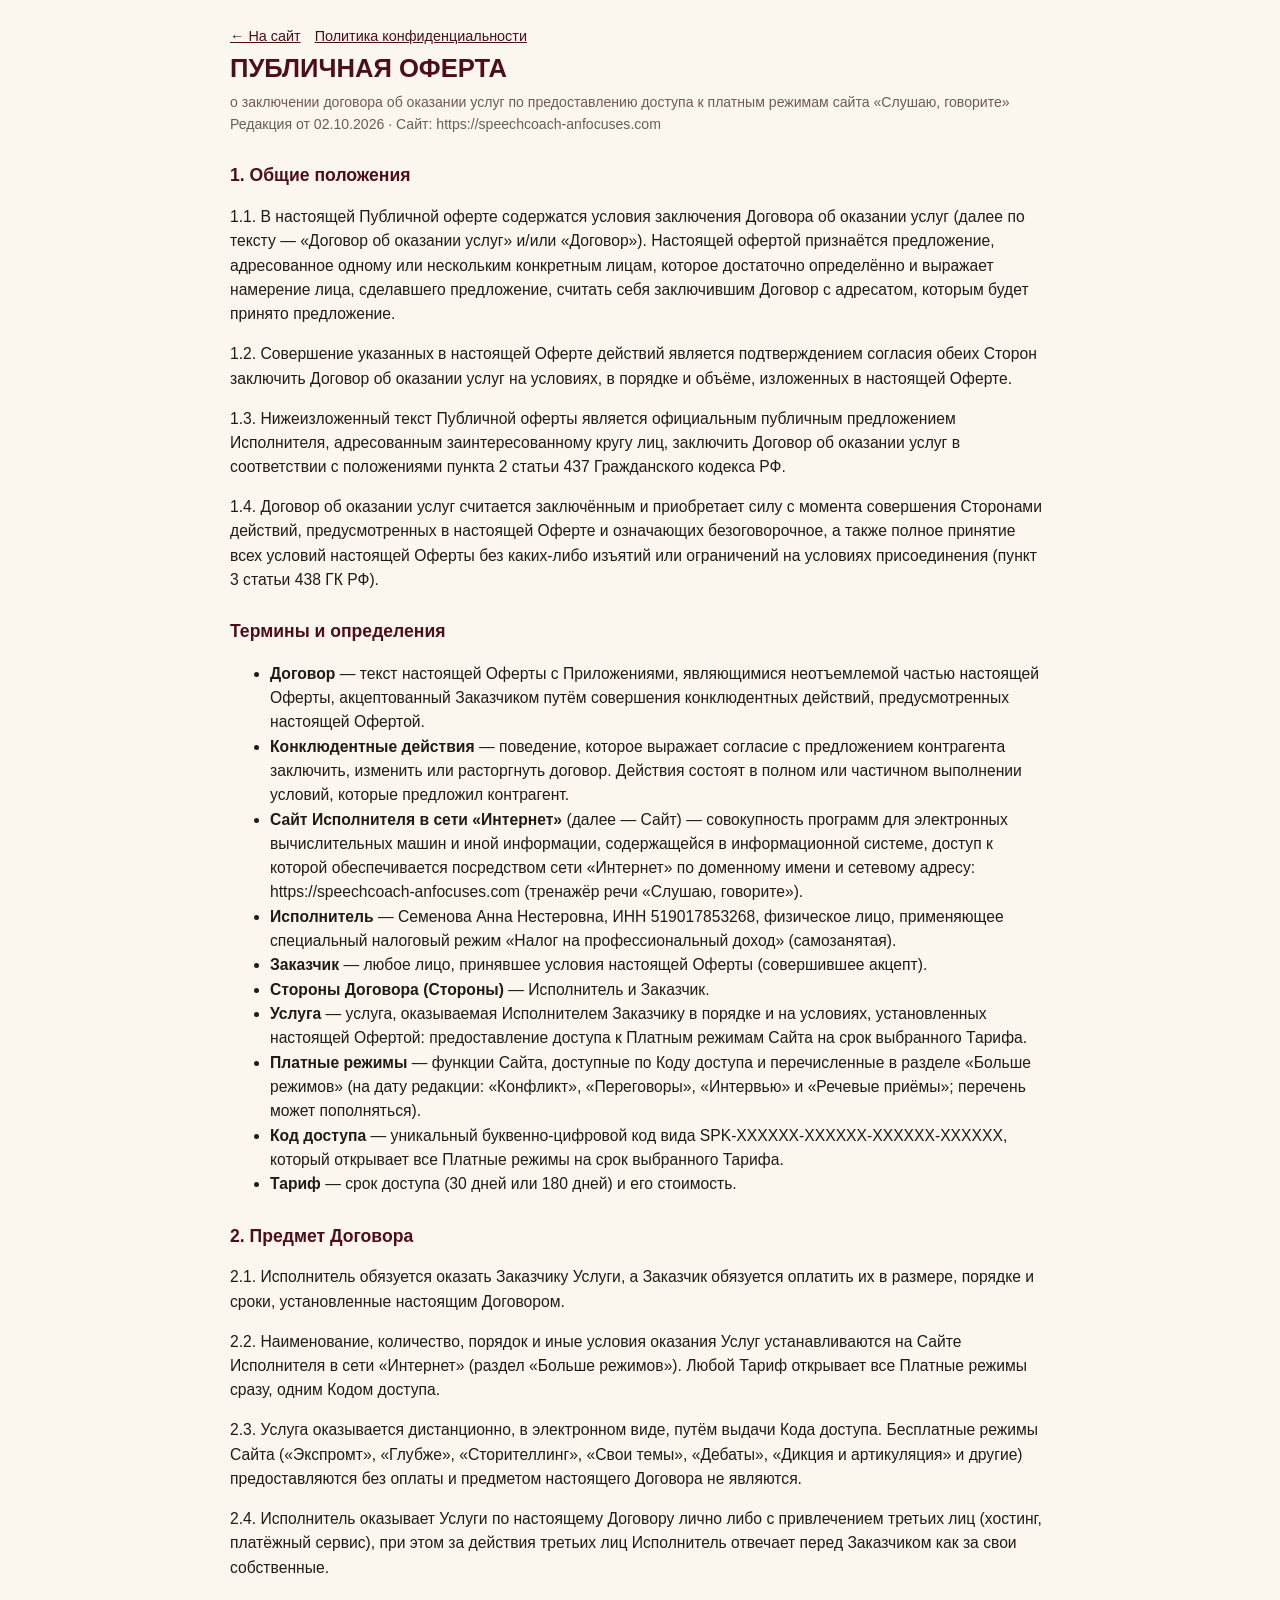
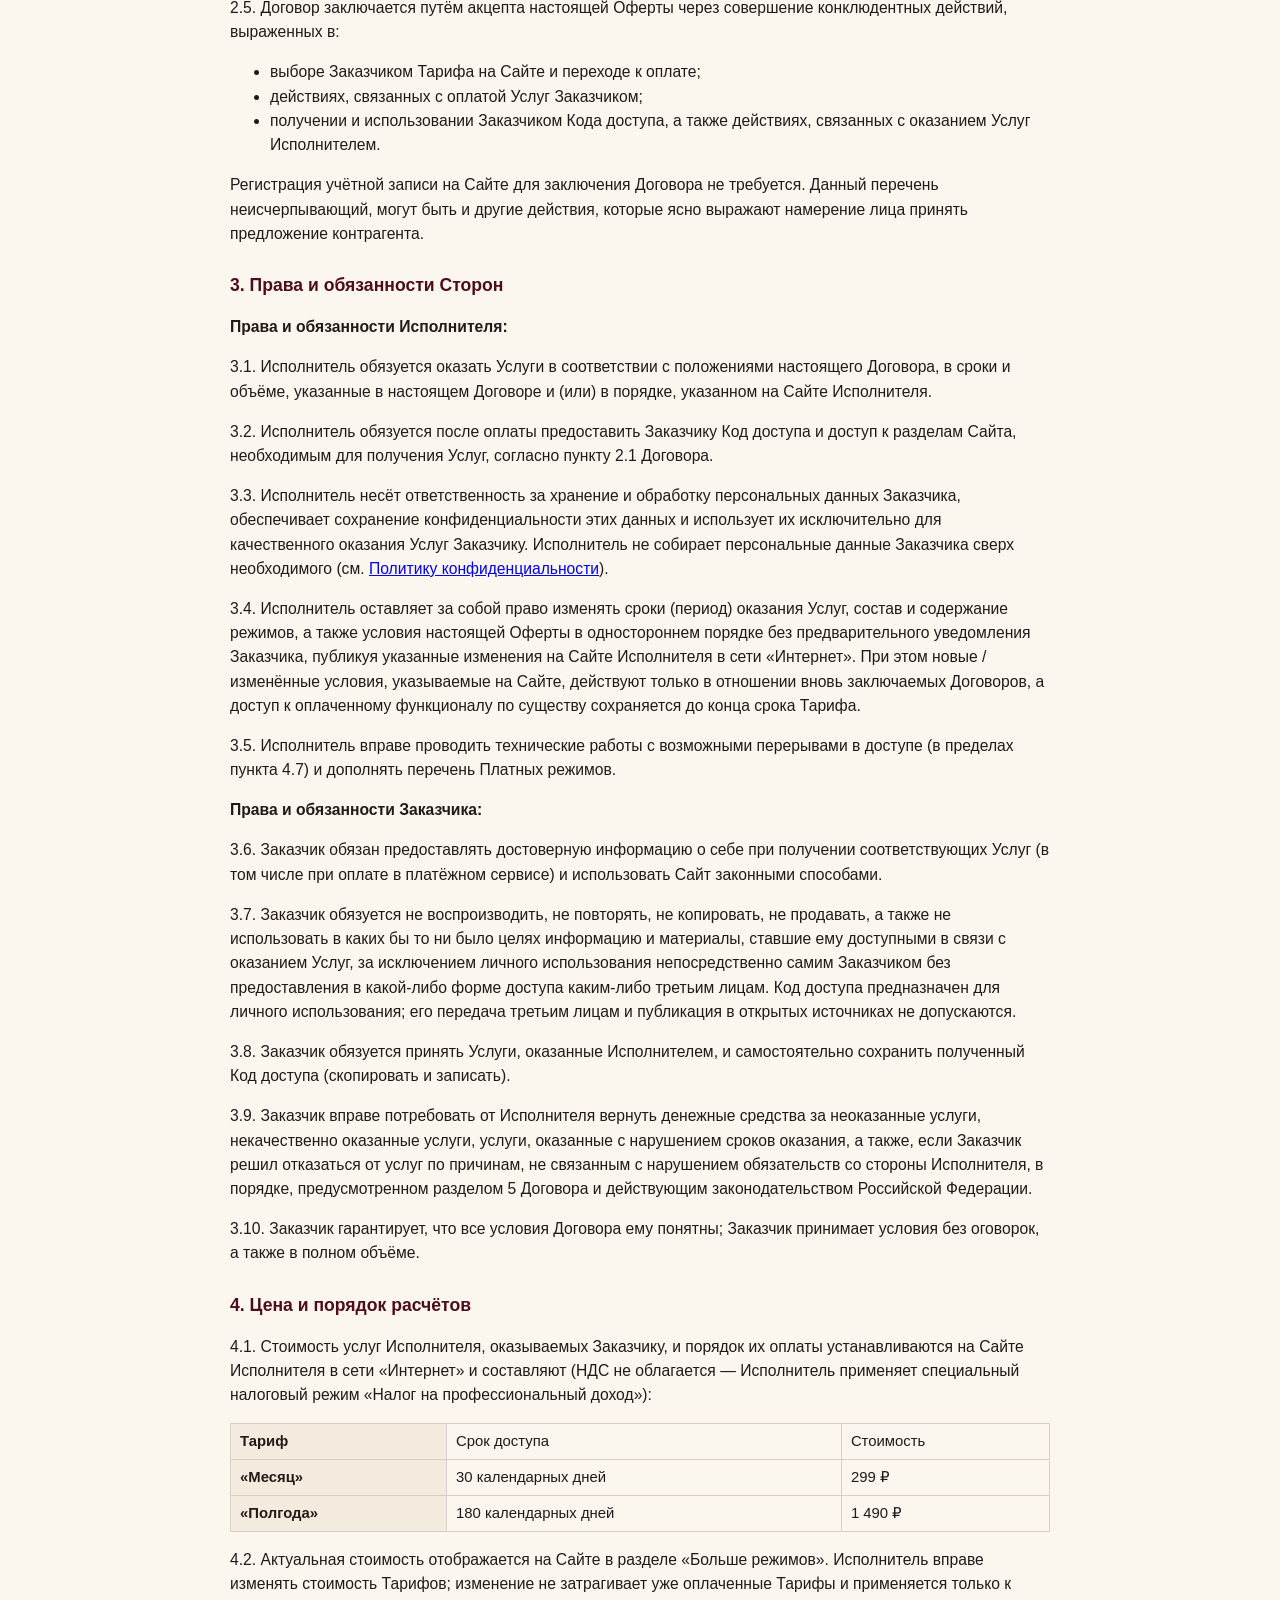
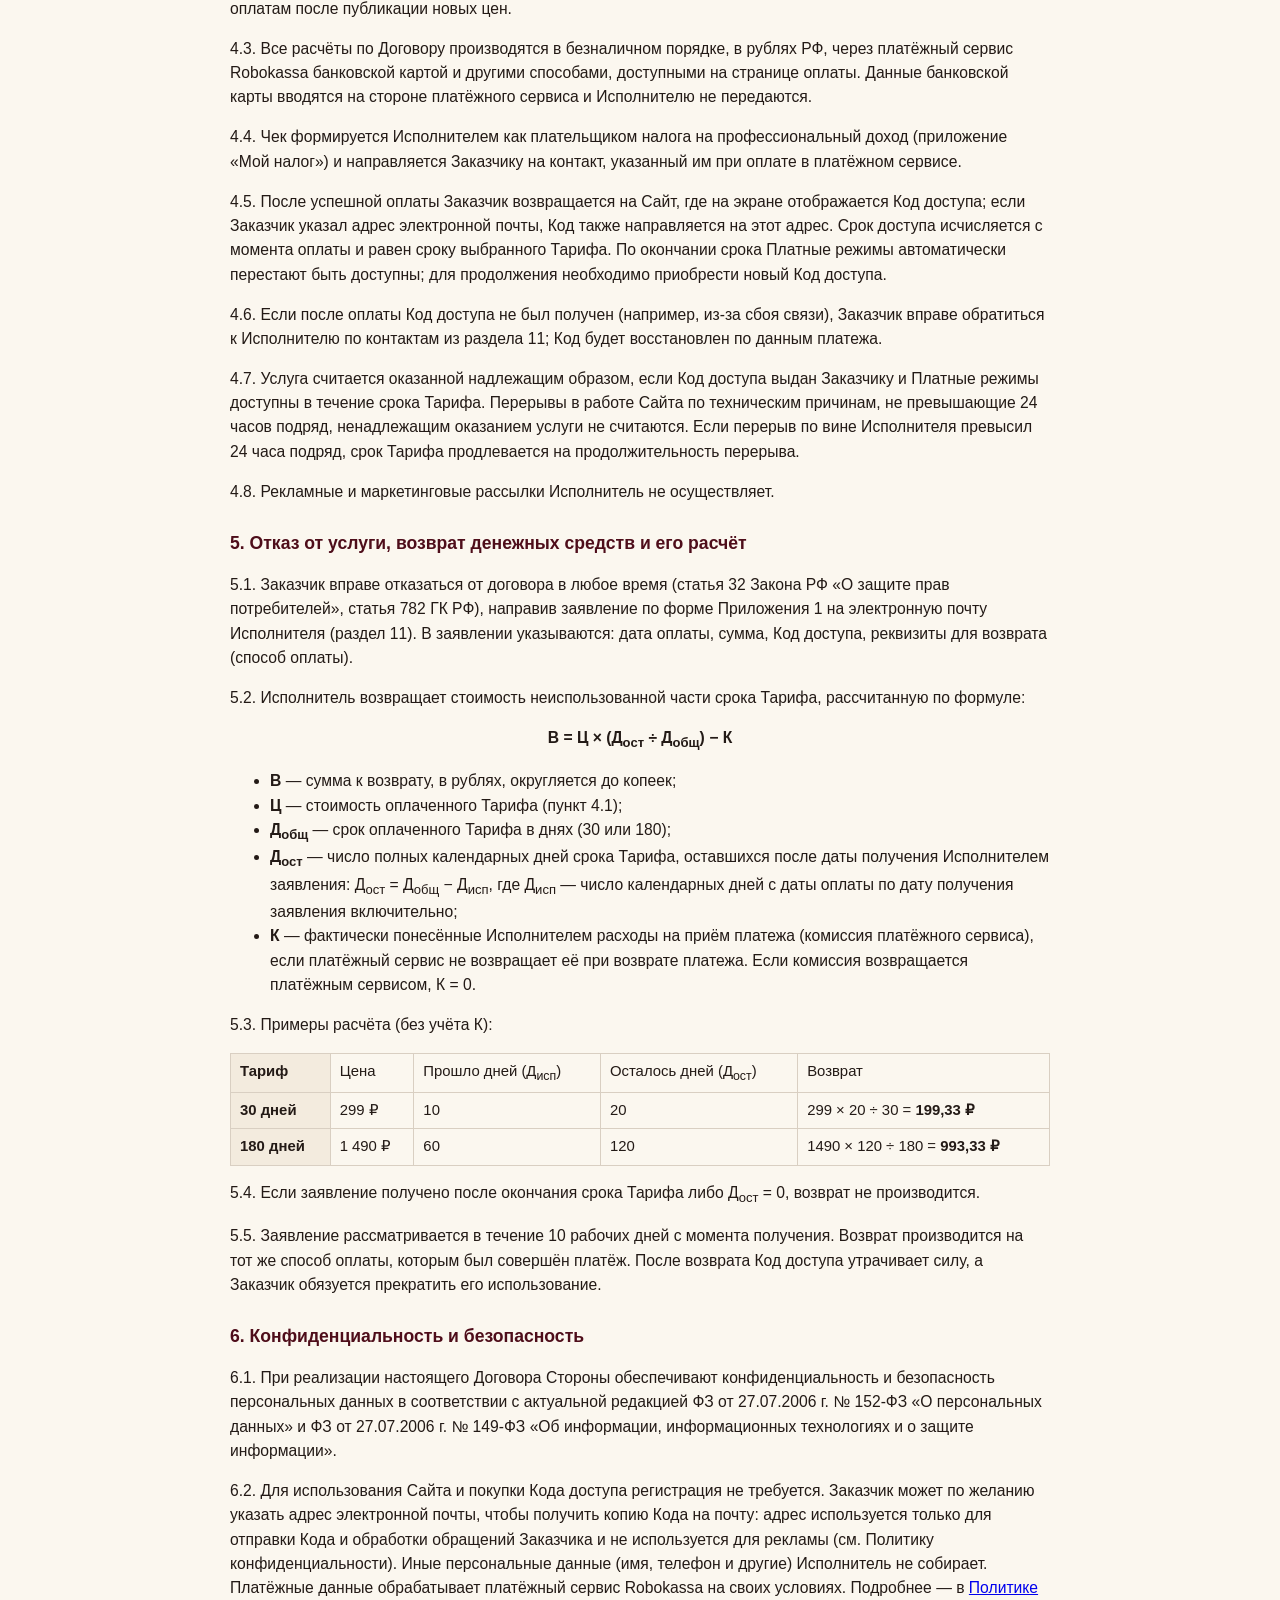
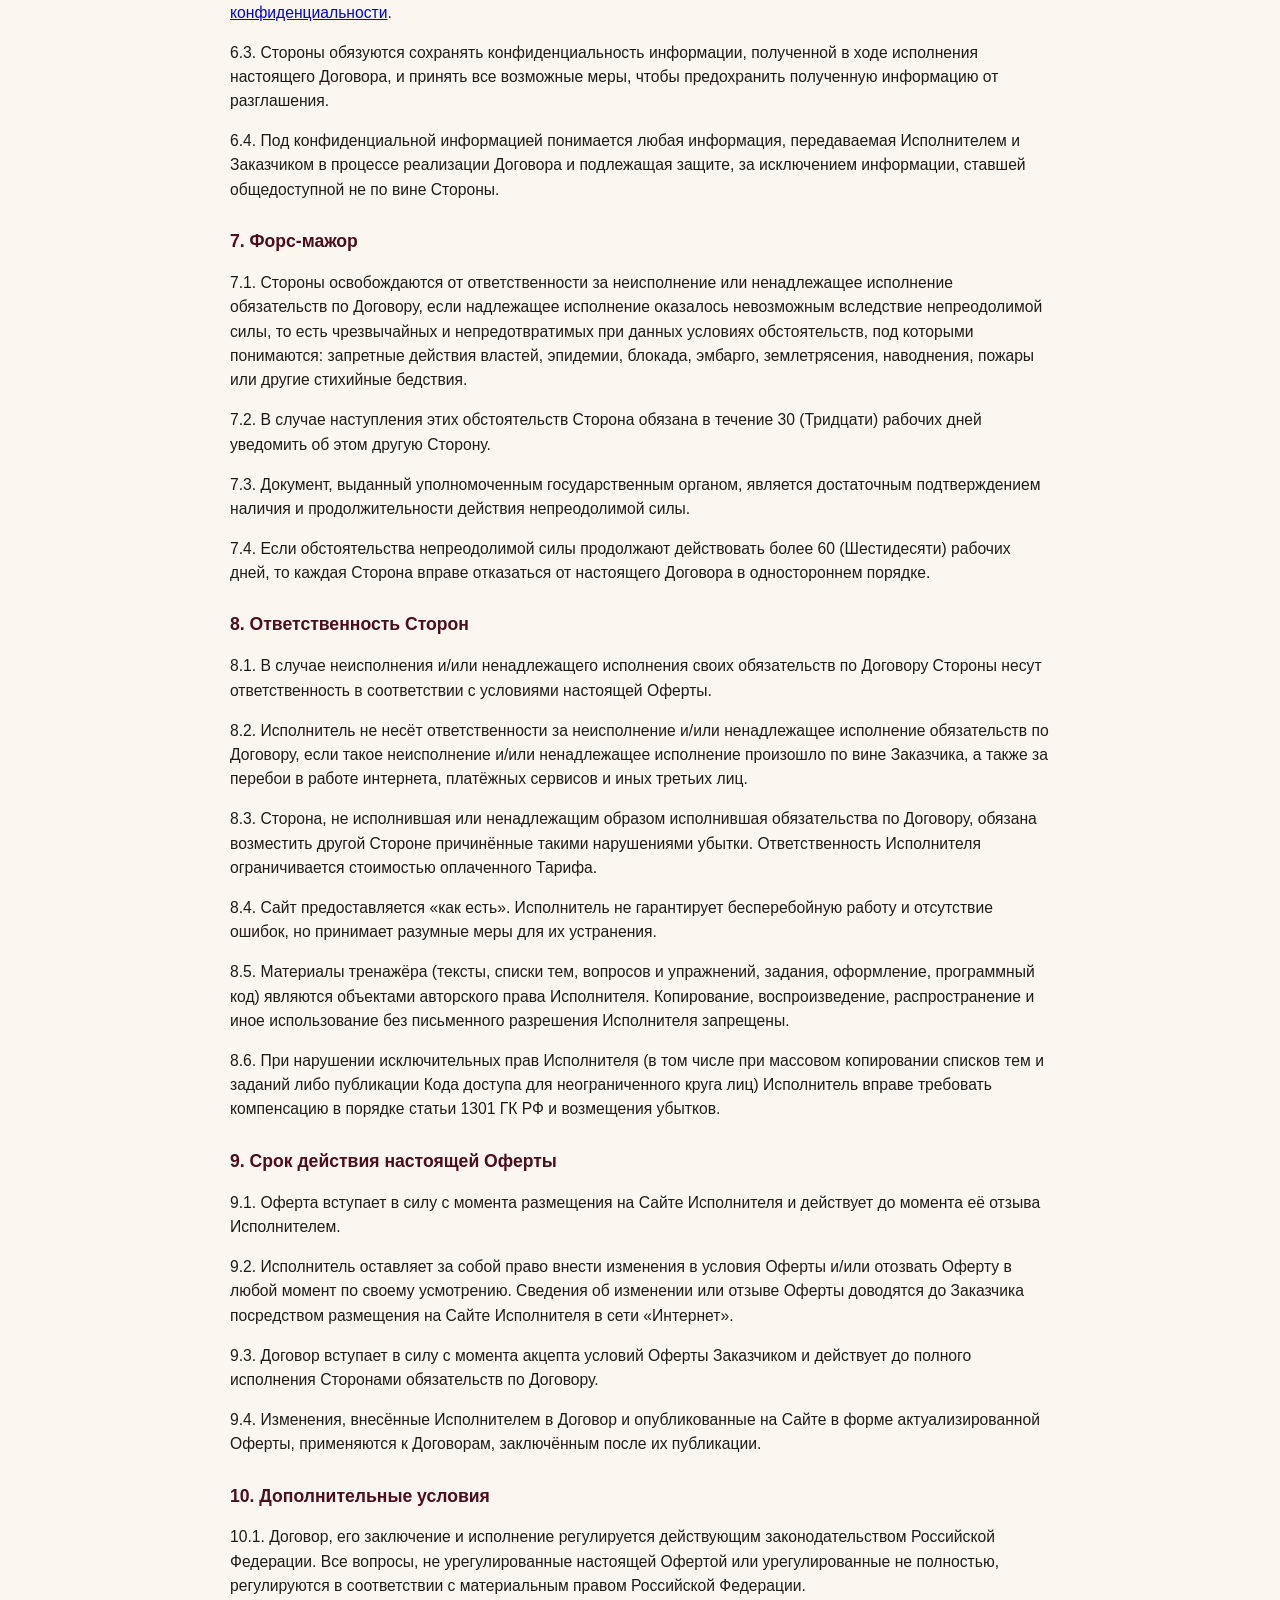
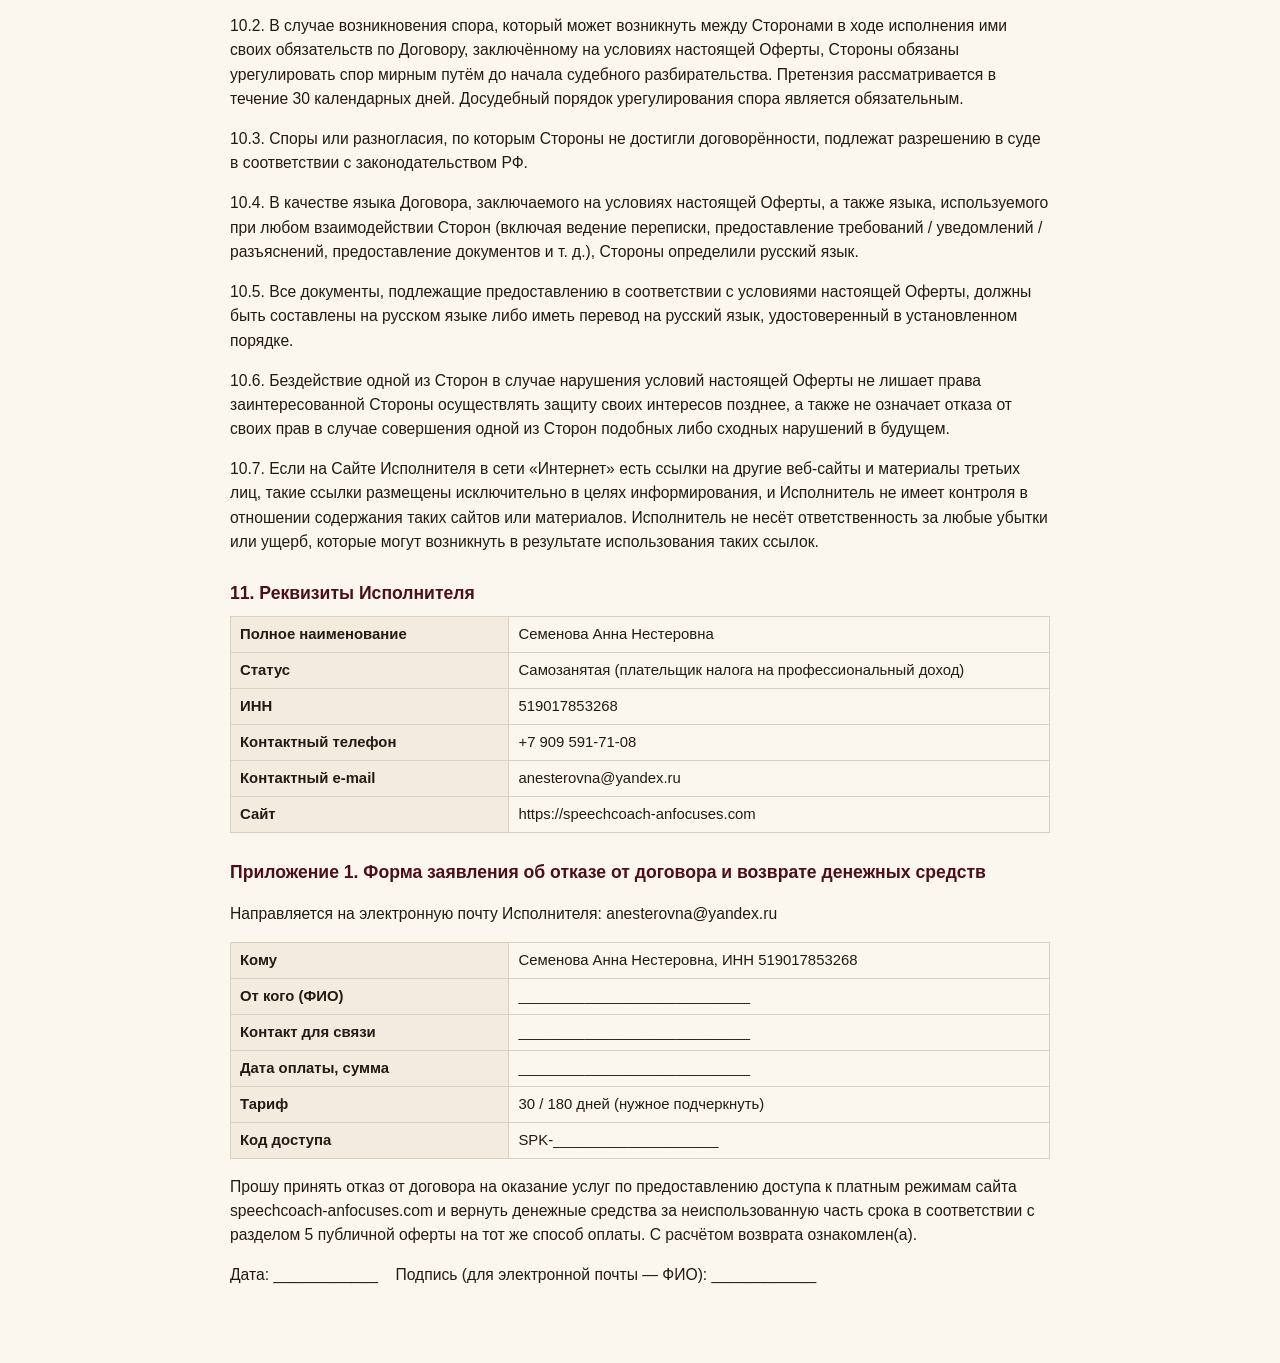
==== commit 60b4162f: "Темы шире на десктопе, «Больше режимов» ровно под кнопкой темы, шрифт +3% Co-Authored-By: Claude Son" ====
--- a/offer.html
+++ b/offer.html
@@ -44,14 +44,14 @@
         <li><b>Заказчик</b> — любое лицо, принявшее условия настоящей Оферты (совершившее акцепт).</li>
         <li><b>Стороны Договора (Стороны)</b> — Исполнитель и Заказчик.</li>
         <li><b>Услуга</b> — услуга, оказываемая Исполнителем Заказчику в порядке и на условиях, установленных настоящей Офертой: предоставление доступа к Платным режимам Сайта на срок выбранного Тарифа.</li>
-        <li><b>Платные режимы</b> — функции Сайта, доступные по Коду доступа и перечисленные в разделе «Больше функций» (на дату редакции: «Конфликт», «Переговоры», «Интервью» и «Речевые приёмы»; перечень может пополняться).</li>
+        <li><b>Платные режимы</b> — функции Сайта, доступные по Коду доступа и перечисленные в разделе «Больше режимов» (на дату редакции: «Конфликт», «Переговоры», «Интервью» и «Речевые приёмы»; перечень может пополняться).</li>
         <li><b>Код доступа</b> — уникальный буквенно-цифровой код вида SPK-XXXXXX-XXXXXX-XXXXXX-XXXXXX, который открывает все Платные режимы на срок выбранного Тарифа.</li>
         <li><b>Тариф</b> — срок доступа (30 дней или 180 дней) и его стоимость.</li>
       </ul>
 
       <h2>2. Предмет Договора</h2>
       <p>2.1. Исполнитель обязуется оказать Заказчику Услуги, а Заказчик обязуется оплатить их в размере, порядке и сроки, установленные настоящим Договором.</p>
-      <p>2.2. Наименование, количество, порядок и иные условия оказания Услуг устанавливаются на Сайте Исполнителя в сети «Интернет» (раздел «Больше функций»). Любой Тариф открывает все Платные режимы сразу, одним Кодом доступа.</p>
+      <p>2.2. Наименование, количество, порядок и иные условия оказания Услуг устанавливаются на Сайте Исполнителя в сети «Интернет» (раздел «Больше режимов»). Любой Тариф открывает все Платные режимы сразу, одним Кодом доступа.</p>
       <p>2.3. Услуга оказывается дистанционно, в электронном виде, путём выдачи Кода доступа. Бесплатные режимы Сайта («Экспромт», «Глубже», «Сторителлинг», «Свои темы», «Дебаты», «Дикция и артикуляция» и другие) предоставляются без оплаты и предметом настоящего Договора не являются.</p>
       <p>2.4. Исполнитель оказывает Услуги по настоящему Договору лично либо с привлечением третьих лиц (хостинг, платёжный сервис), при этом за действия третьих лиц Исполнитель отвечает перед Заказчиком как за свои собственные.</p>
       <p>2.5. Договор заключается путём акцепта настоящей Оферты через совершение конклюдентных действий, выраженных в:</p>
@@ -83,7 +83,7 @@
         <tr><td>«Месяц»</td><td>30 календарных дней</td><td>299 ₽</td></tr>
         <tr><td>«Полгода»</td><td>180 календарных дней</td><td>1 490 ₽</td></tr>
       </table>
-      <p>4.2. Актуальная стоимость отображается на Сайте в разделе «Больше функций». Исполнитель вправе изменять стоимость Тарифов; изменение не затрагивает уже оплаченные Тарифы и применяется только к оплатам после публикации новых цен.</p>
+      <p>4.2. Актуальная стоимость отображается на Сайте в разделе «Больше режимов». Исполнитель вправе изменять стоимость Тарифов; изменение не затрагивает уже оплаченные Тарифы и применяется только к оплатам после публикации новых цен.</p>
       <p>4.3. Все расчёты по Договору производятся в безналичном порядке, в рублях РФ, через платёжный сервис Robokassa банковской картой и другими способами, доступными на странице оплаты. Данные банковской карты вводятся на стороне платёжного сервиса и Исполнителю не передаются.</p>
       <p>4.4. Чек формируется Исполнителем как плательщиком налога на профессиональный доход (приложение «Мой налог») и направляется Заказчику на контакт, указанный им при оплате в платёжном сервисе.</p>
       <p>4.5. После успешной оплаты Заказчик возвращается на Сайт, где на экране отображается Код доступа; если Заказчик указал адрес электронной почты, Код также направляется на этот адрес. Срок доступа исчисляется с момента оплаты и равен сроку выбранного Тарифа. По окончании срока Платные режимы автоматически перестают быть доступны; для продолжения необходимо приобрести новый Код доступа.</p>
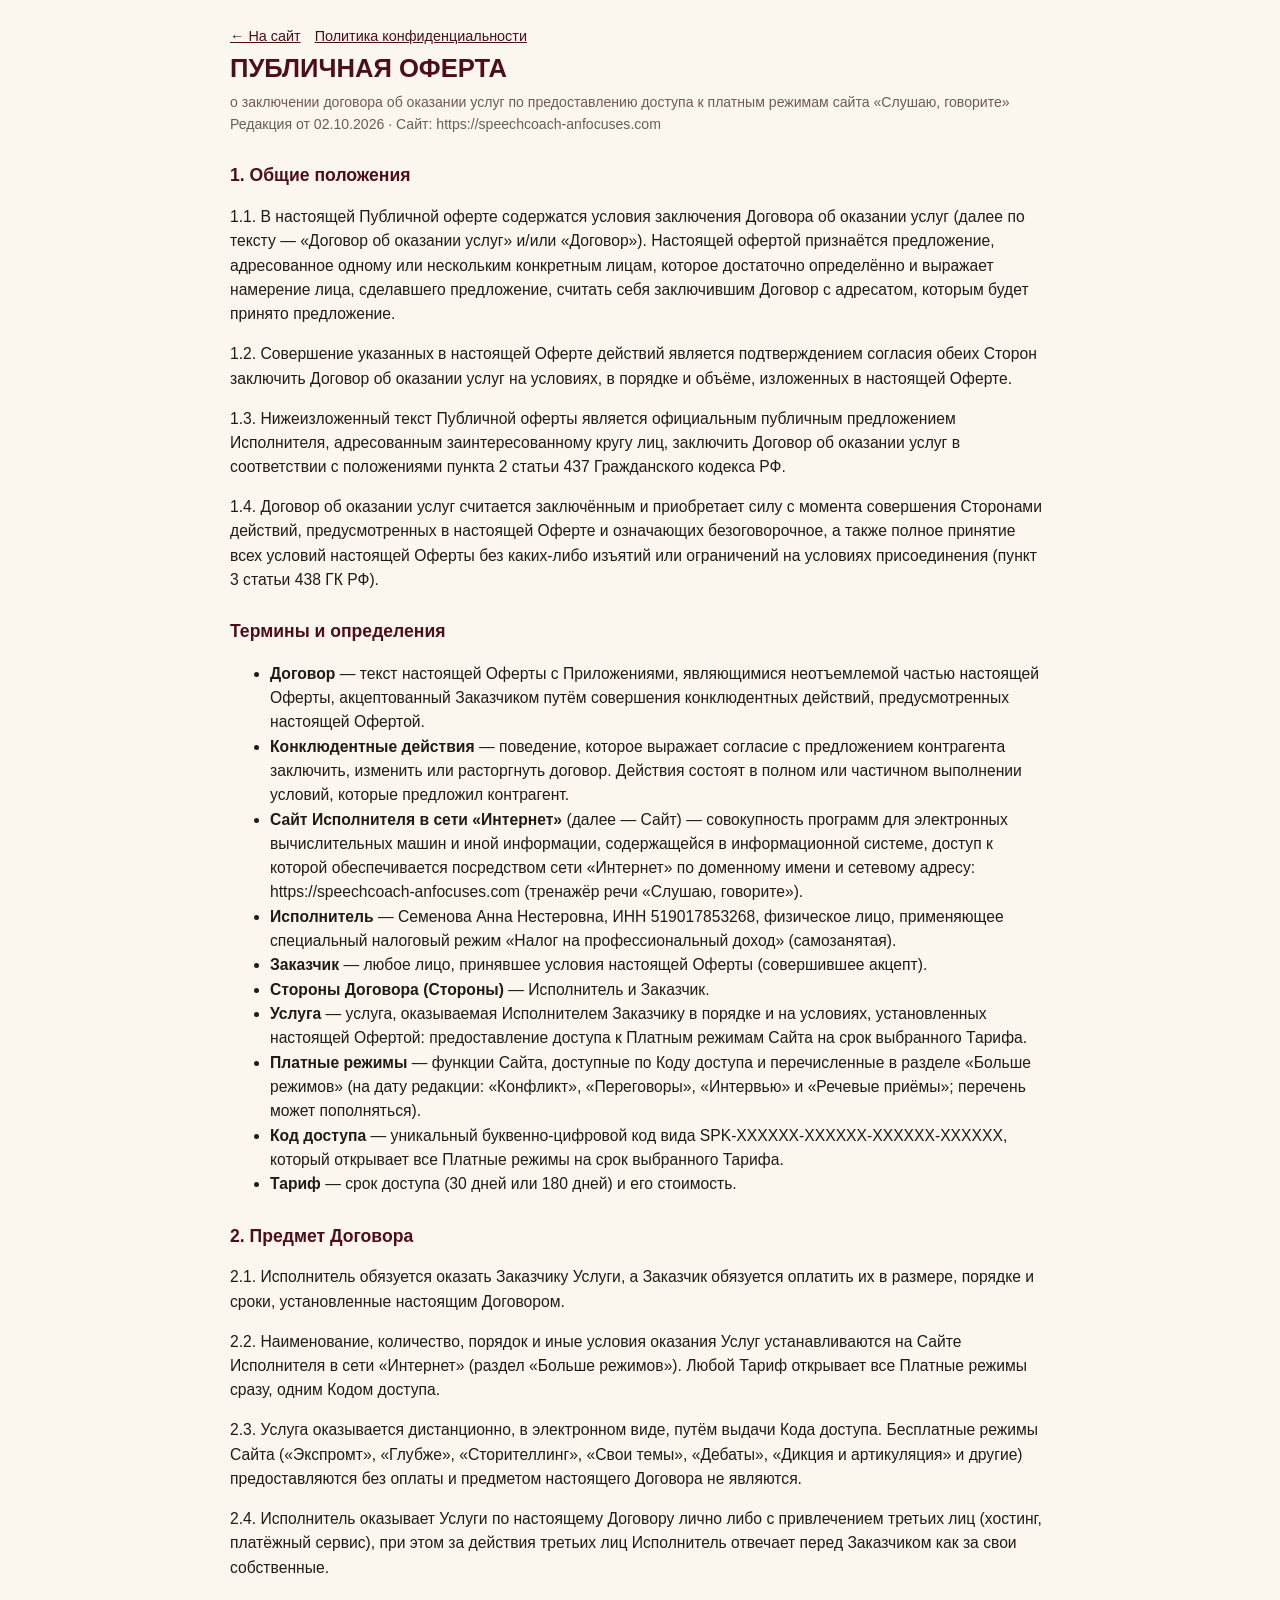
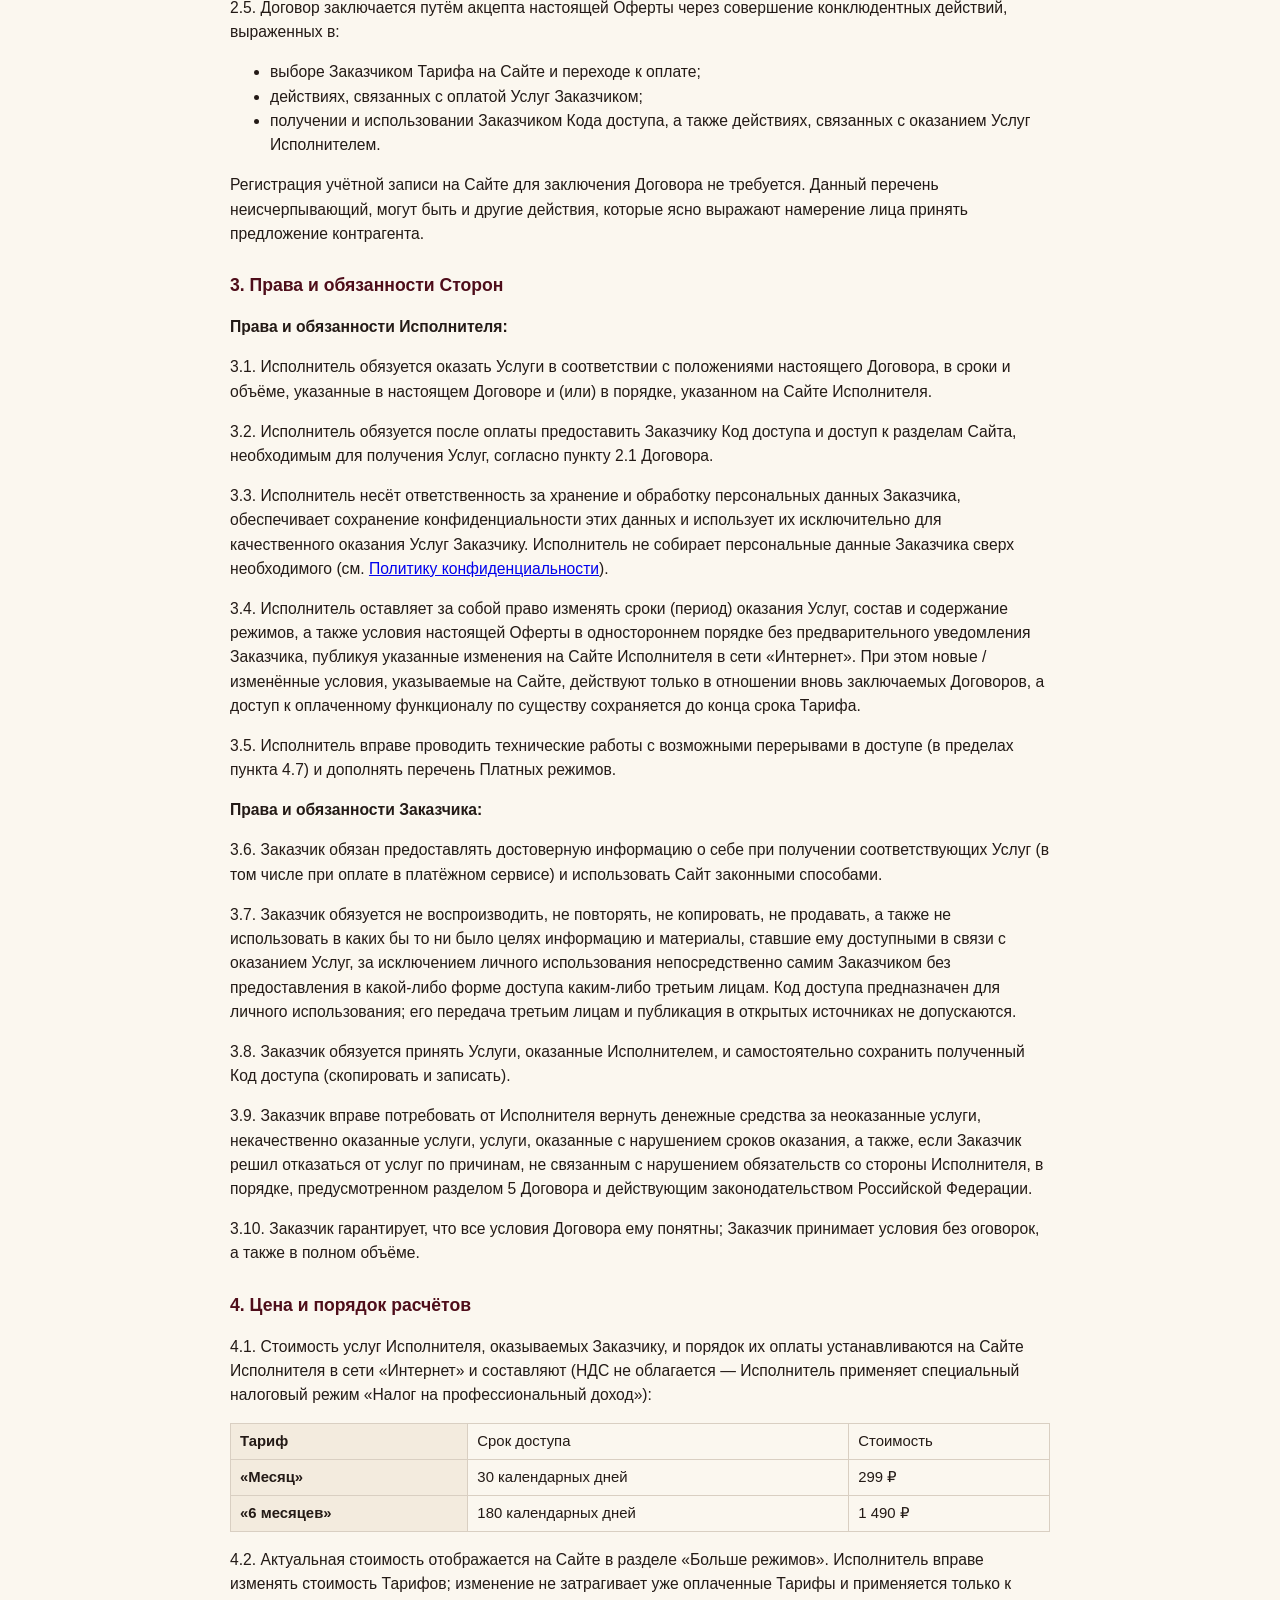
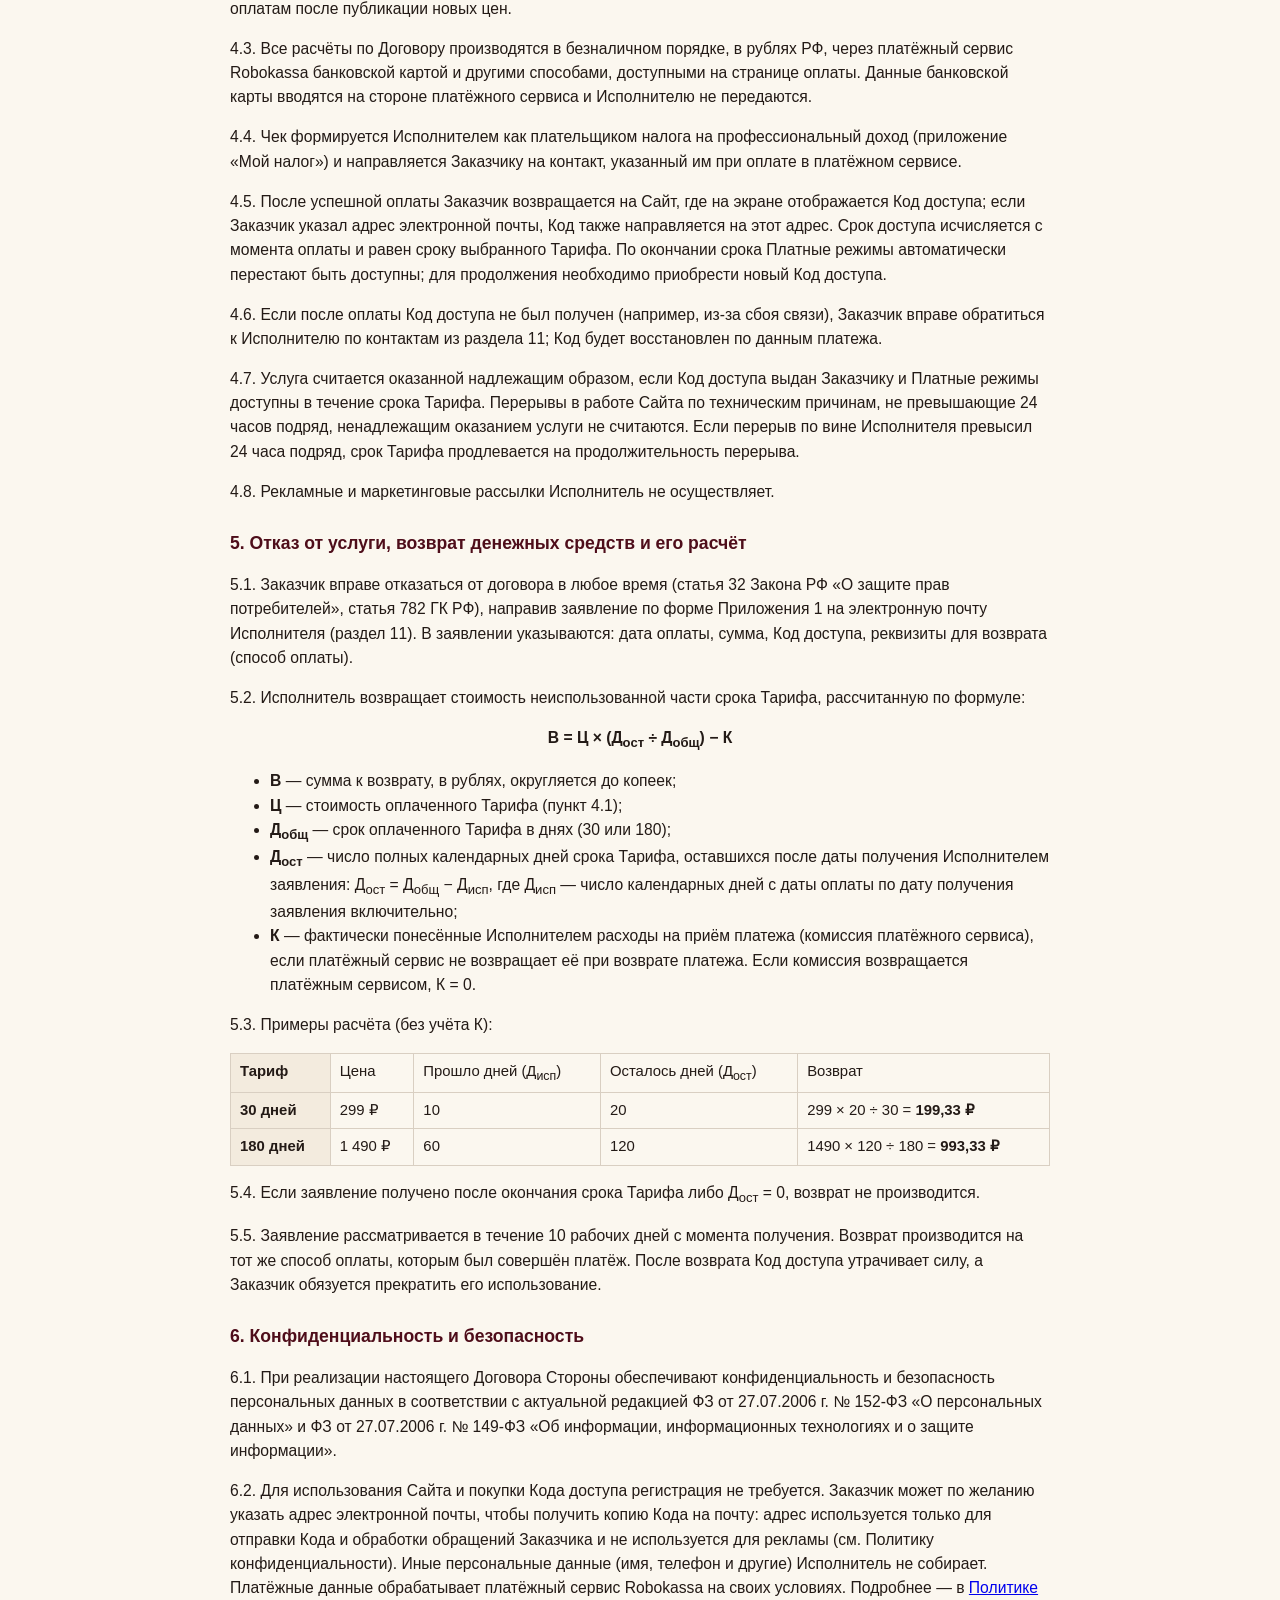
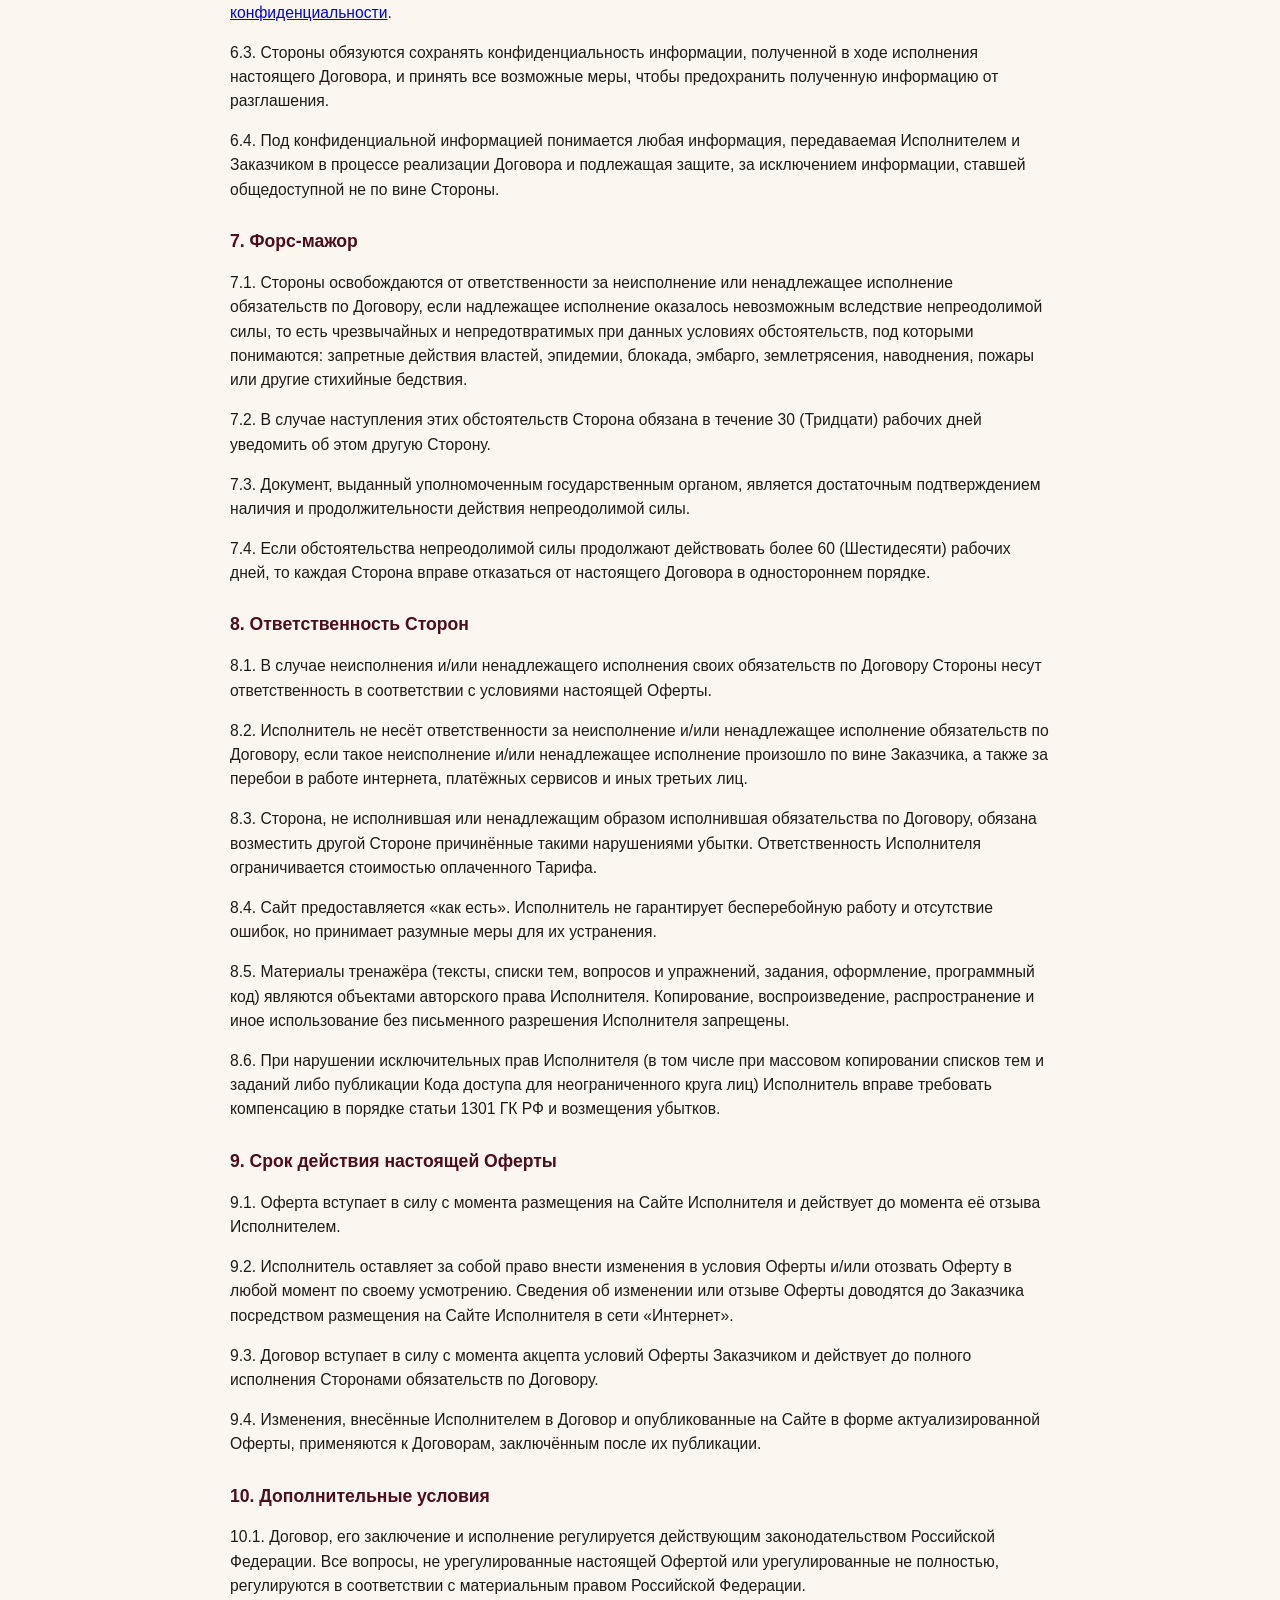
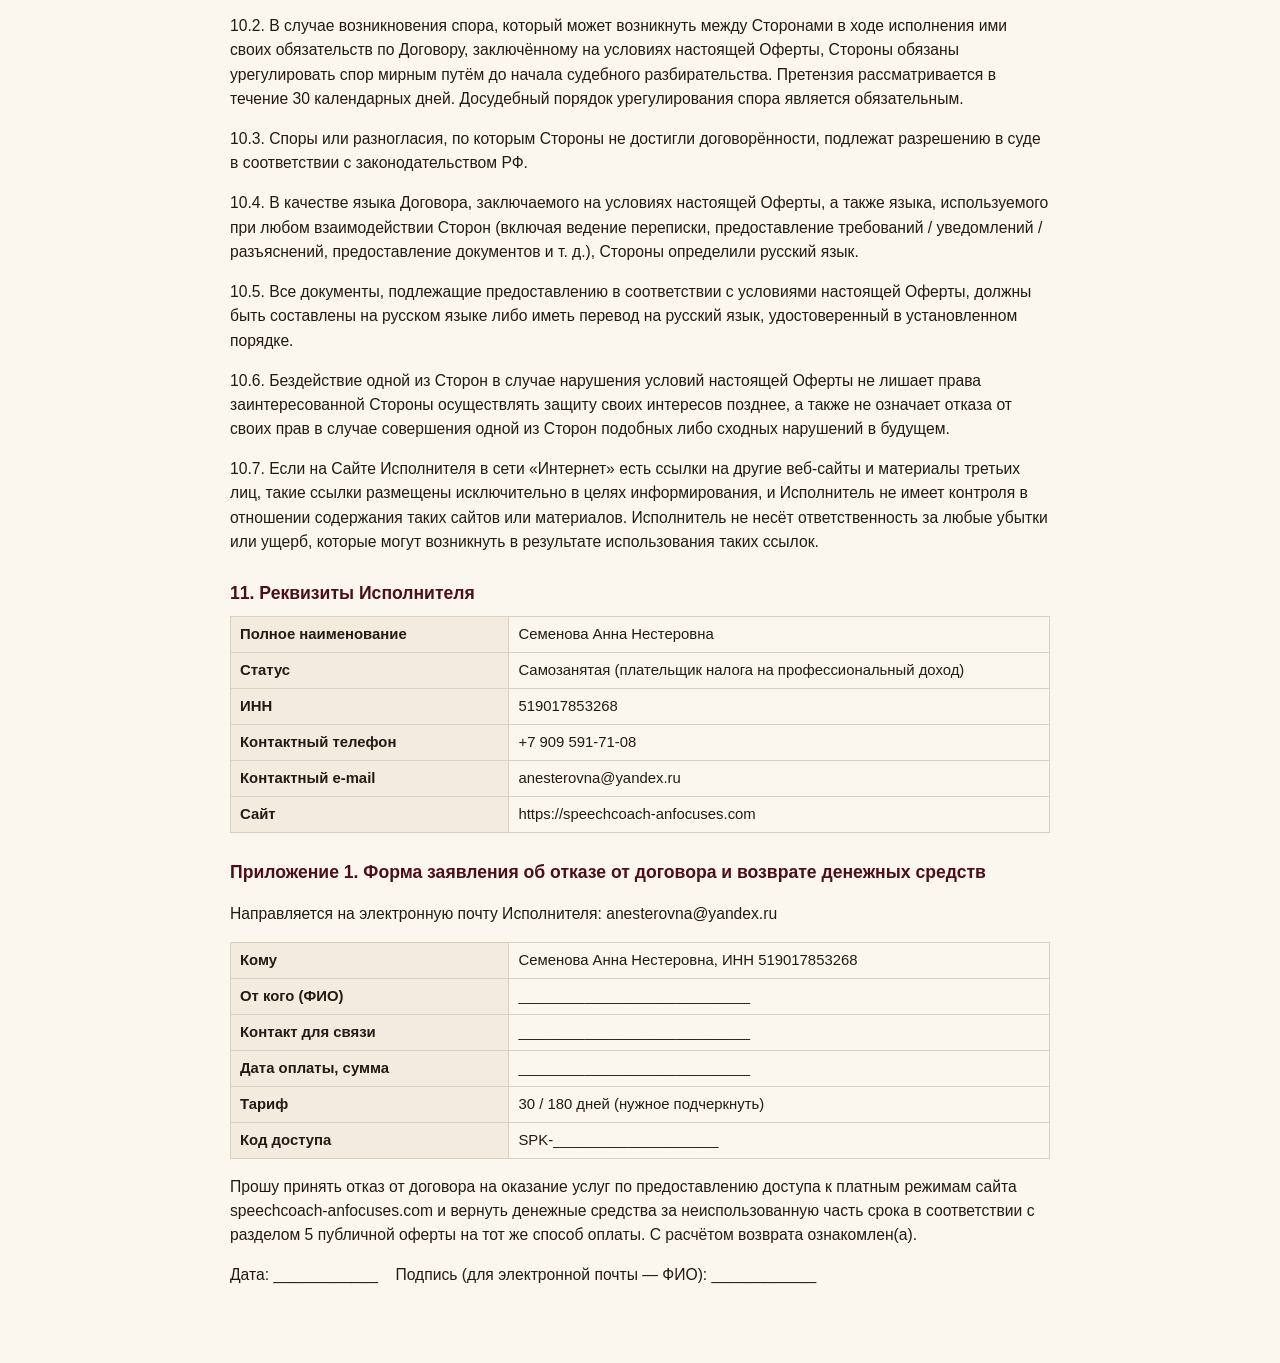
==== commit c8938f87: "Тариф «полгода» → «6 месяцев (180 дней)» на сайте и в оферте Co-Authored-By: Claude Sonnet 5.5 <nore" ====
--- a/offer.html
+++ b/offer.html
@@ -81,7 +81,7 @@
       <table class="price">
         <tr><td>Тариф</td><td>Срок доступа</td><td>Стоимость</td></tr>
         <tr><td>«Месяц»</td><td>30 календарных дней</td><td>299 ₽</td></tr>
-        <tr><td>«Полгода»</td><td>180 календарных дней</td><td>1 490 ₽</td></tr>
+        <tr><td>«6 месяцев»</td><td>180 календарных дней</td><td>1 490 ₽</td></tr>
       </table>
       <p>4.2. Актуальная стоимость отображается на Сайте в разделе «Больше режимов». Исполнитель вправе изменять стоимость Тарифов; изменение не затрагивает уже оплаченные Тарифы и применяется только к оплатам после публикации новых цен.</p>
       <p>4.3. Все расчёты по Договору производятся в безналичном порядке, в рублях РФ, через платёжный сервис Robokassa банковской картой и другими способами, доступными на странице оплаты. Данные банковской карты вводятся на стороне платёжного сервиса и Исполнителю не передаются.</p>
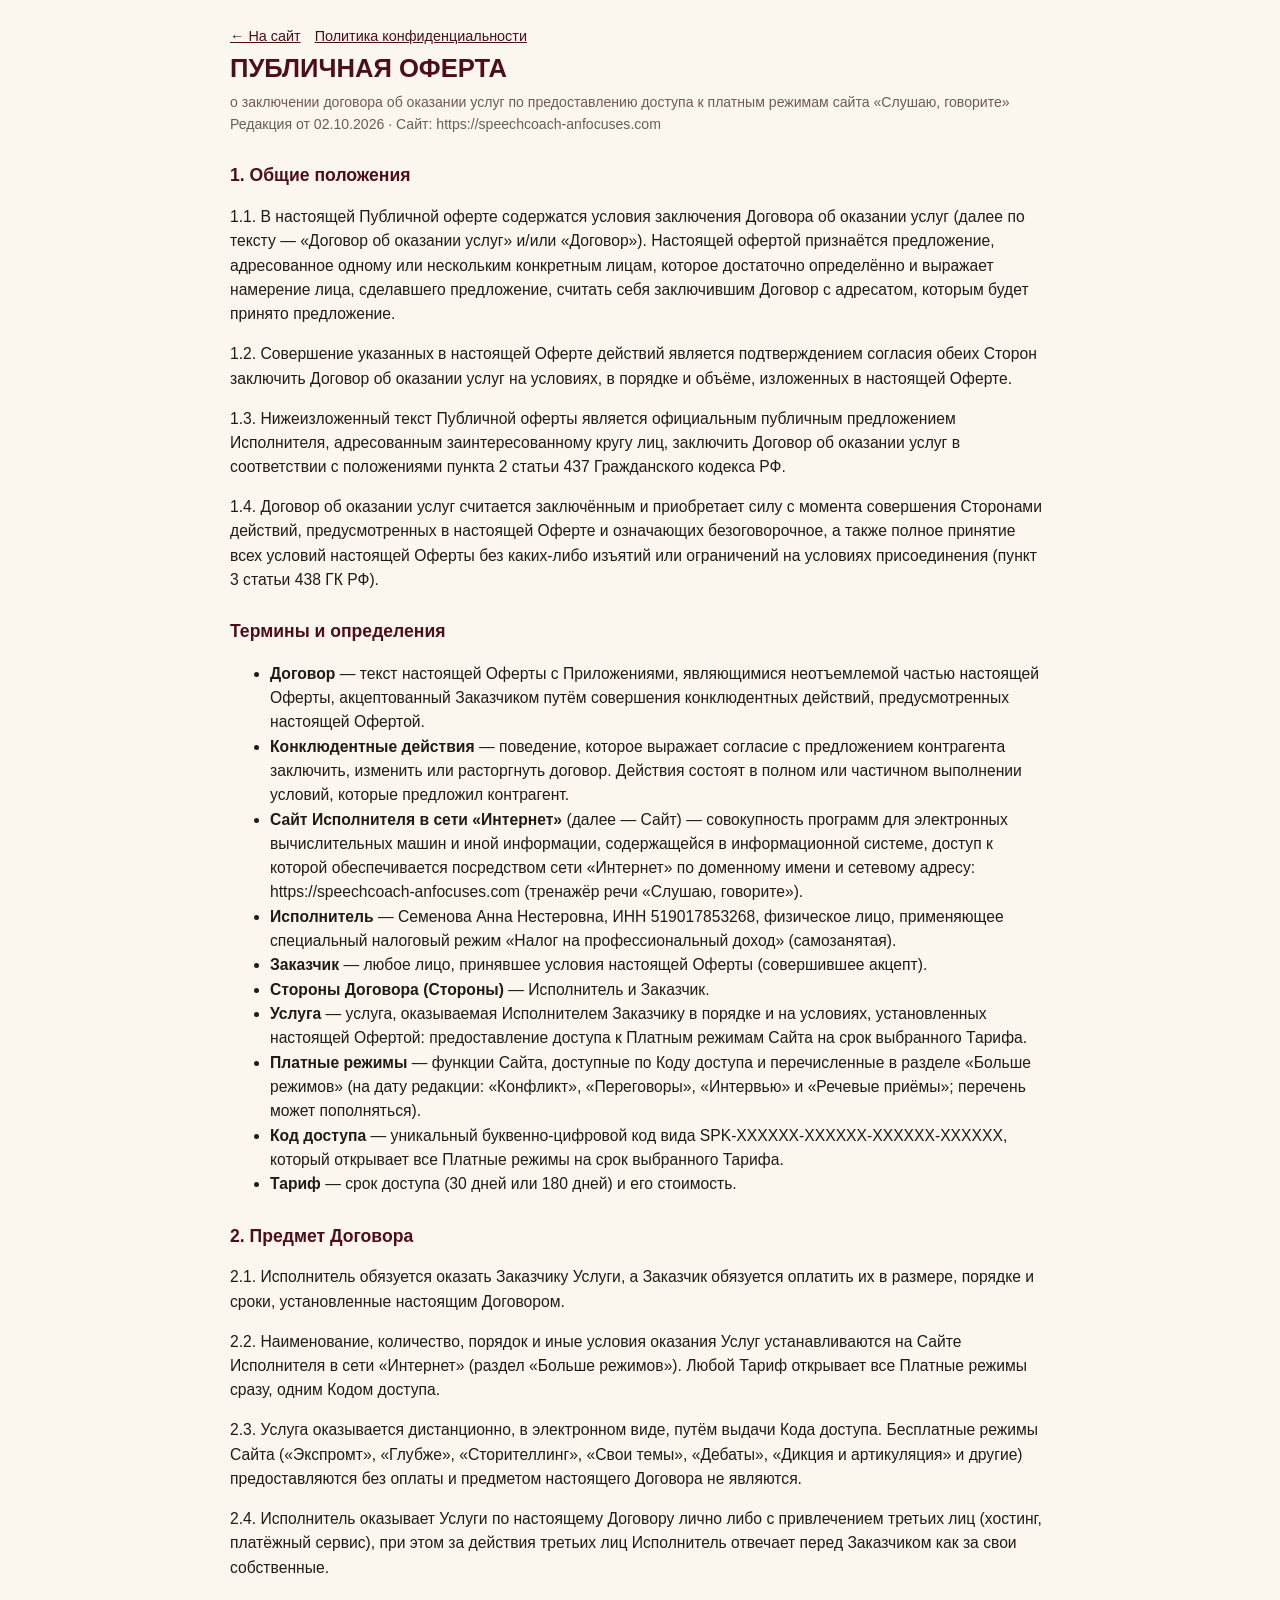
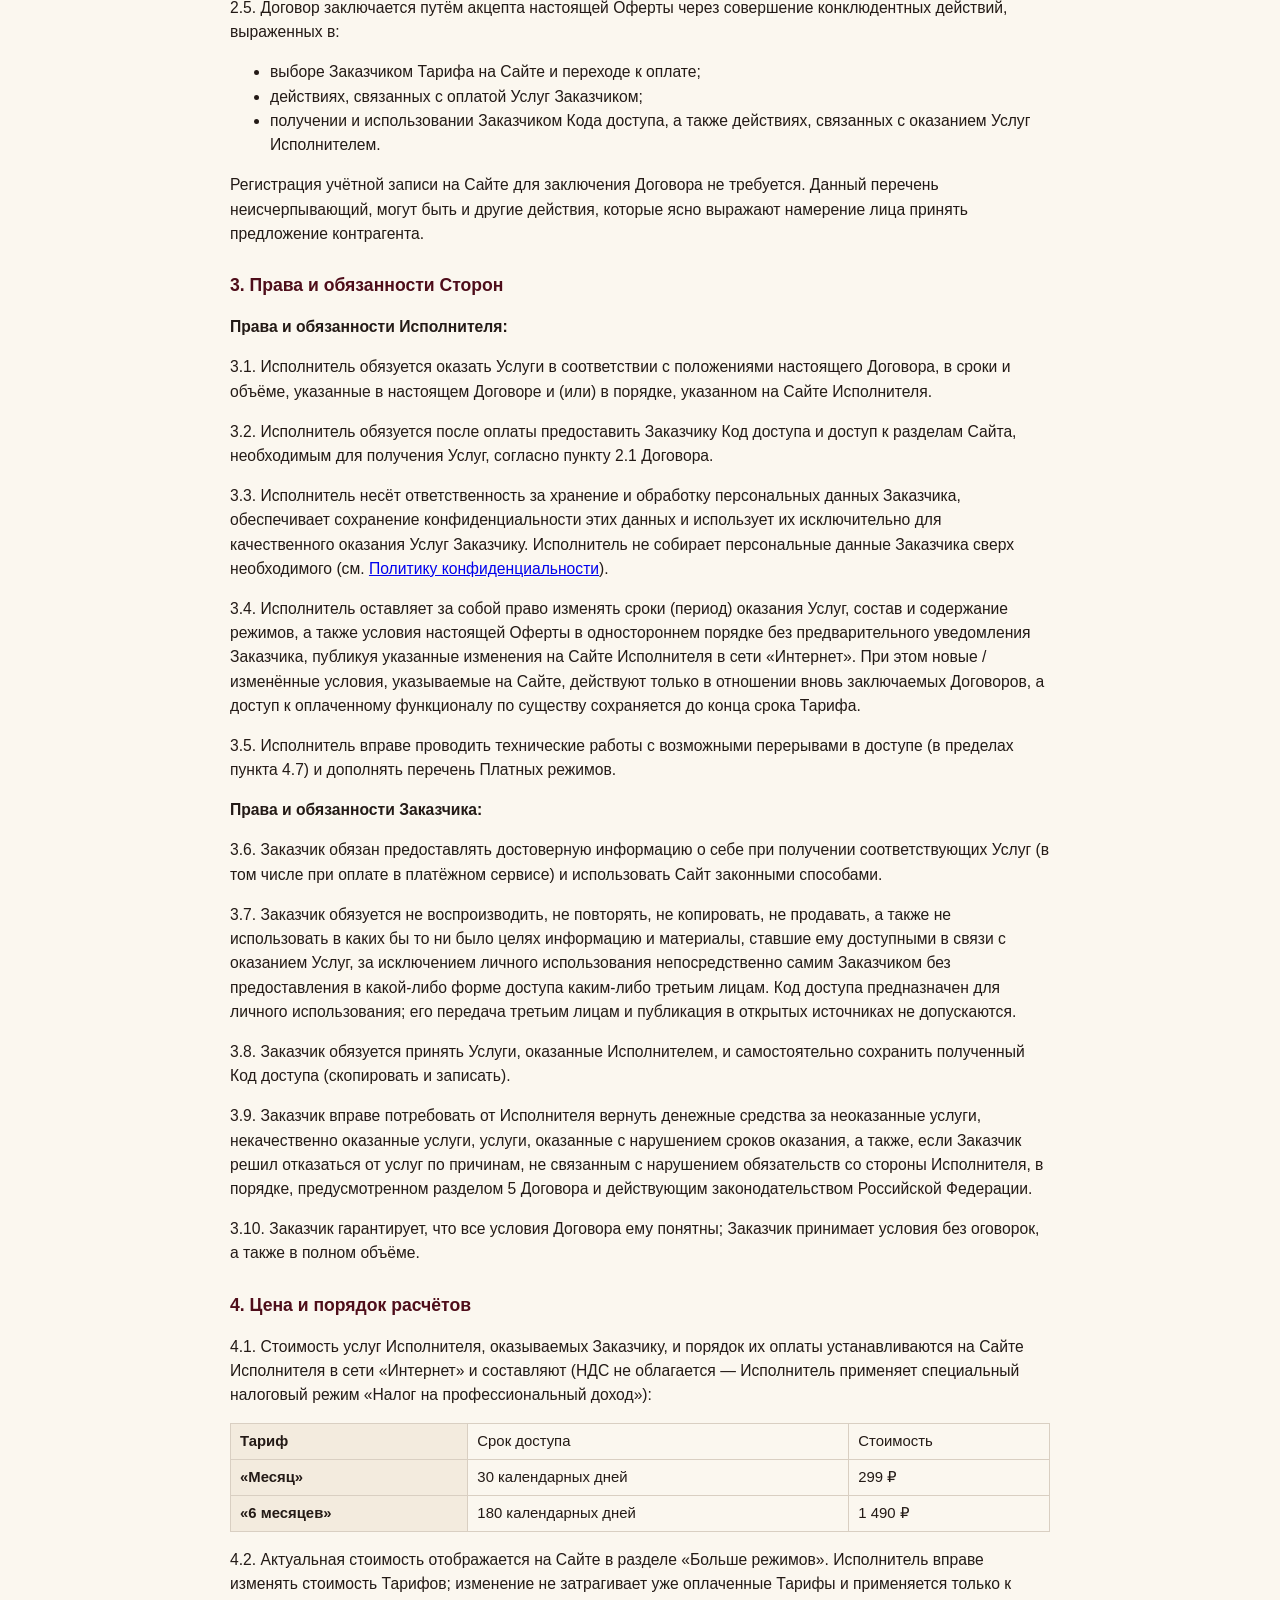
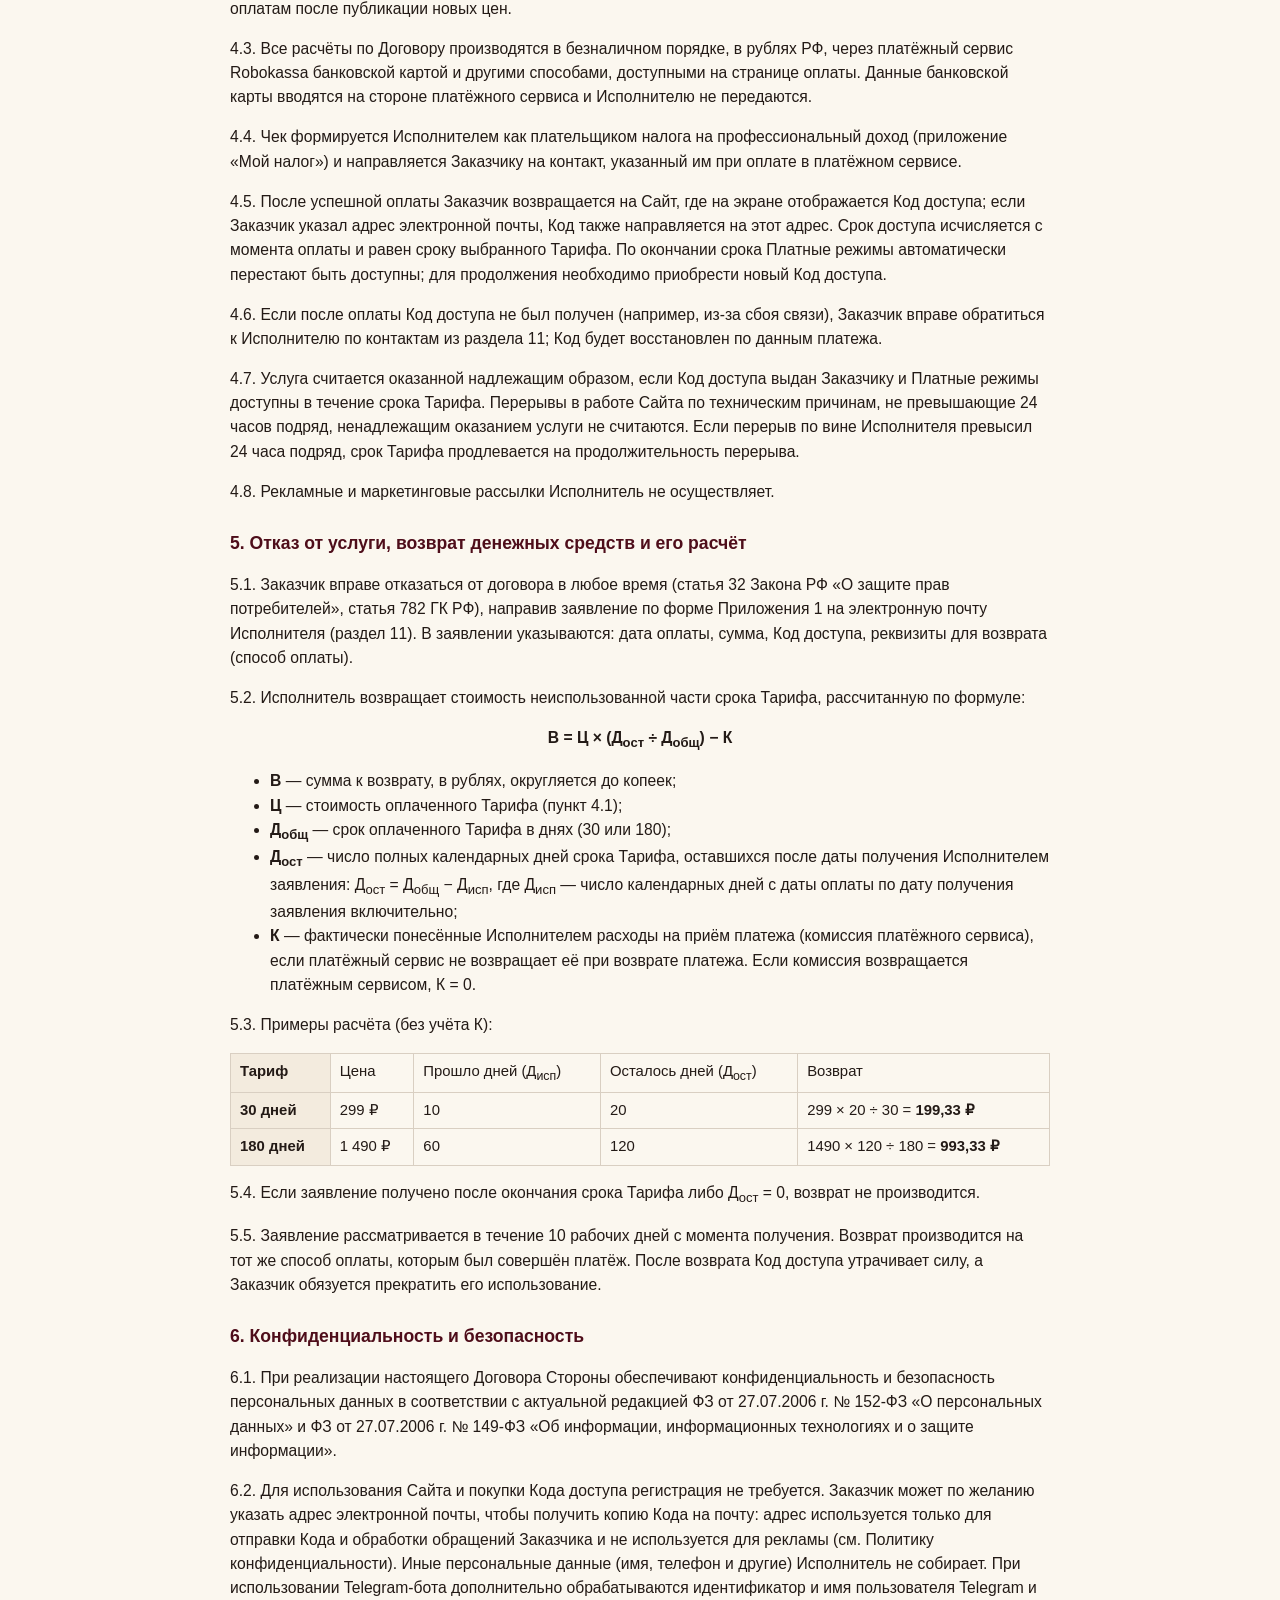
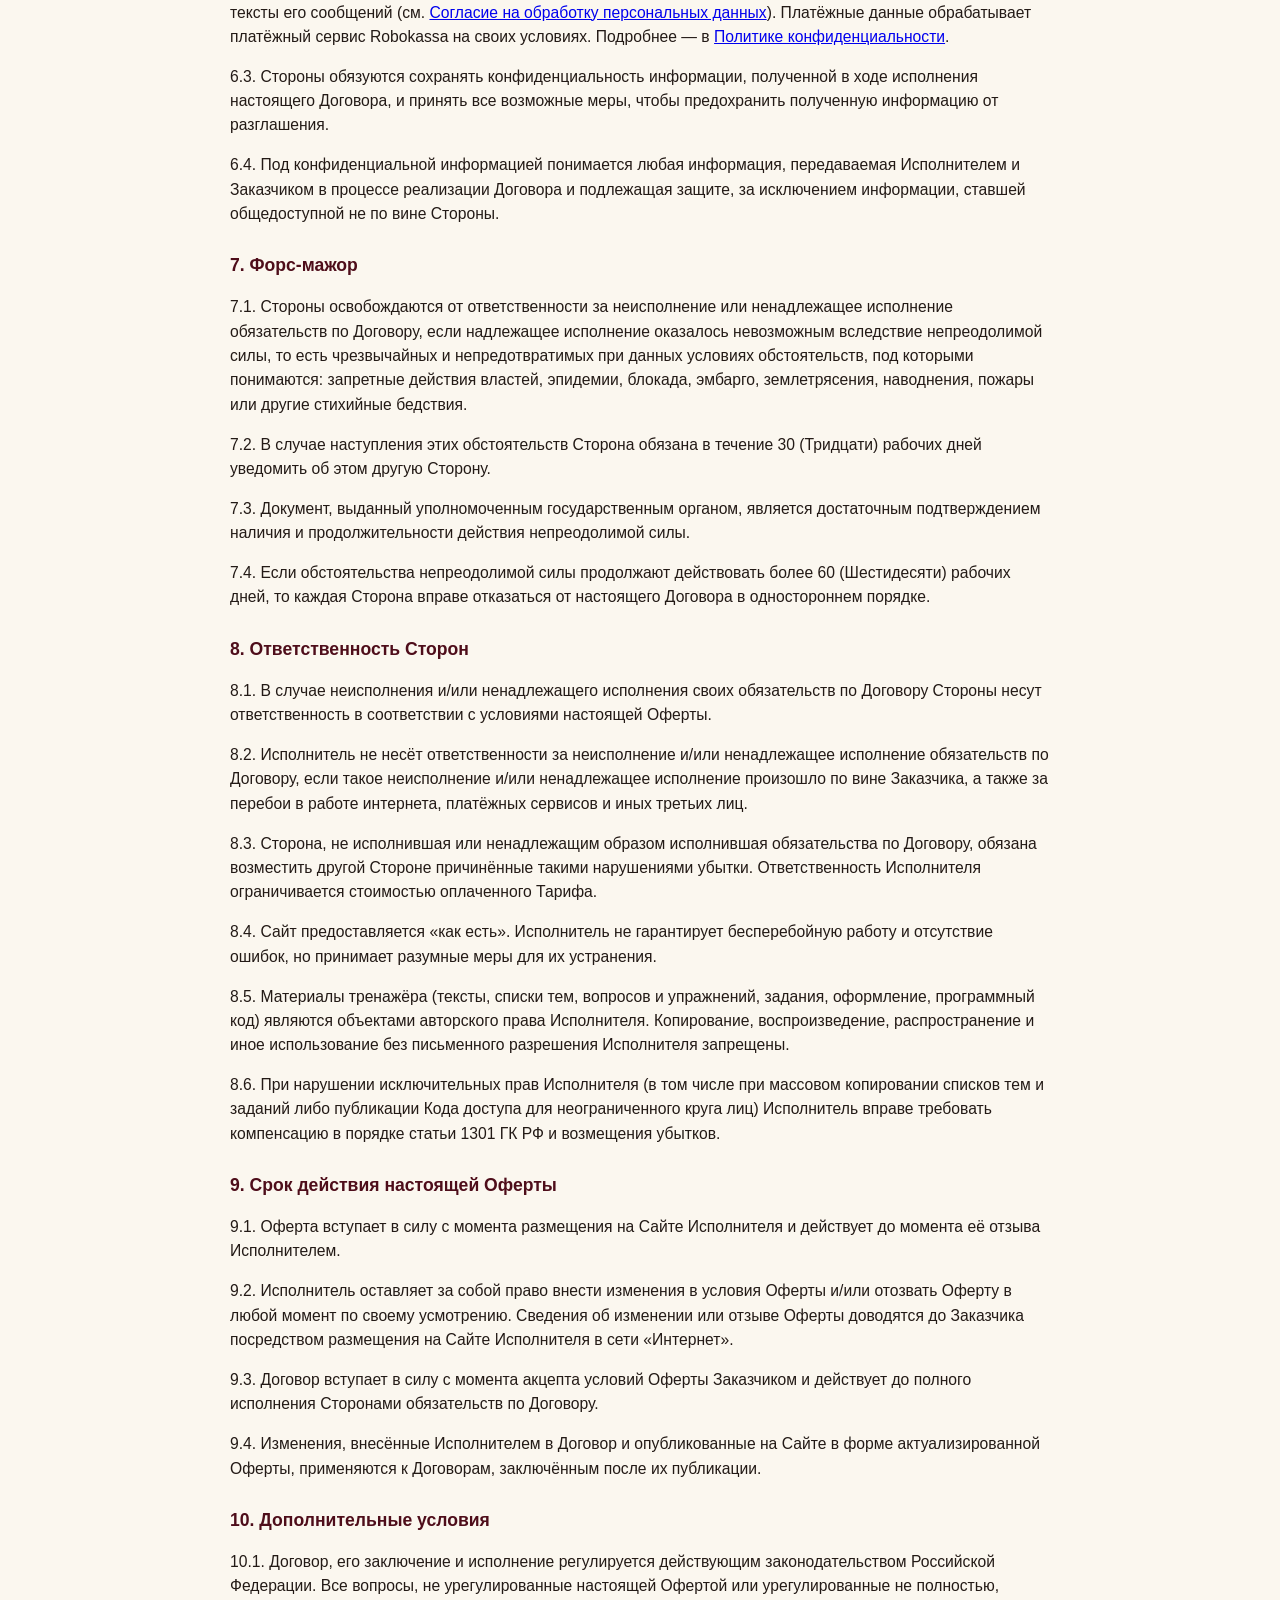
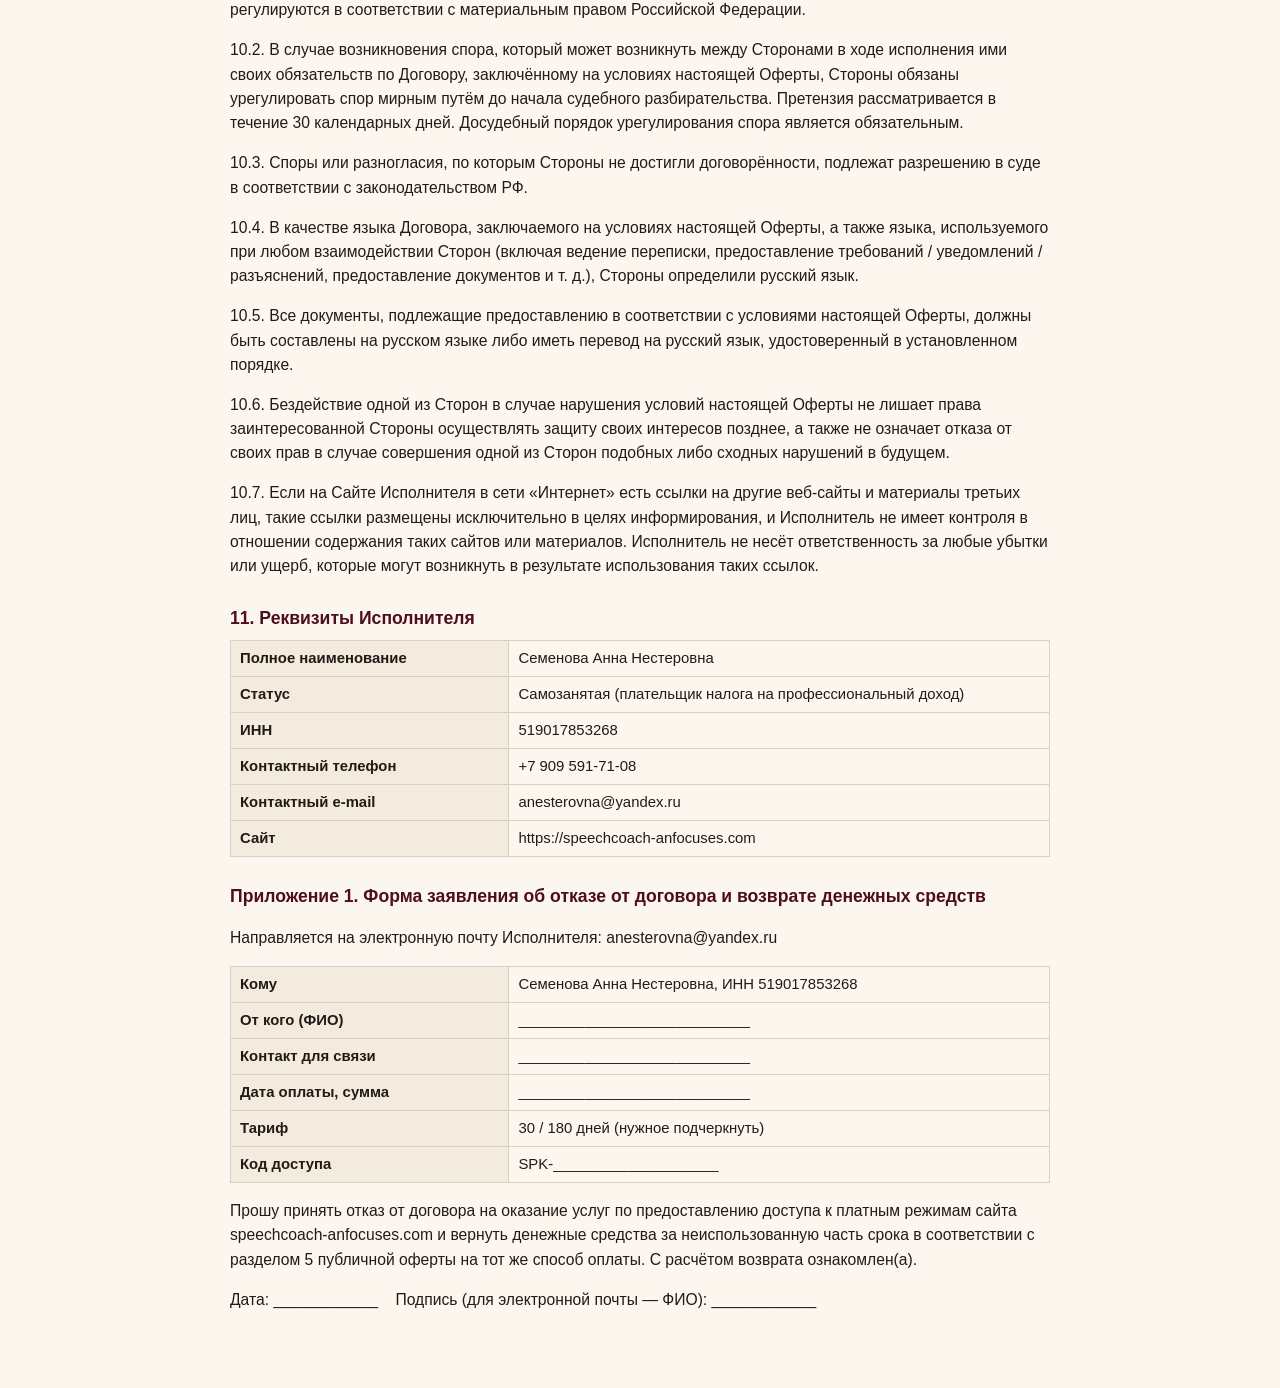
==== commit bf186dee: "Политика конфиденциальности (новая редакция), отдельное согласие на обработку данных, тарифы, Telegr" ====
--- a/offer.html
+++ b/offer.html
@@ -113,7 +113,7 @@
 
       <h2>6. Конфиденциальность и безопасность</h2>
       <p>6.1. При реализации настоящего Договора Стороны обеспечивают конфиденциальность и безопасность персональных данных в соответствии с актуальной редакцией ФЗ от 27.07.2006 г. № 152-ФЗ «О персональных данных» и ФЗ от 27.07.2006 г. № 149-ФЗ «Об информации, информационных технологиях и о защите информации».</p>
-      <p>6.2. Для использования Сайта и покупки Кода доступа регистрация не требуется. Заказчик может по желанию указать адрес электронной почты, чтобы получить копию Кода на почту: адрес используется только для отправки Кода и обработки обращений Заказчика и не используется для рекламы (см. Политику конфиденциальности). Иные персональные данные (имя, телефон и другие) Исполнитель не собирает. Платёжные данные обрабатывает платёжный сервис Robokassa на своих условиях. Подробнее — в <a href="privacy.html">Политике конфиденциальности</a>.</p>
+      <p>6.2. Для использования Сайта и покупки Кода доступа регистрация не требуется. Заказчик может по желанию указать адрес электронной почты, чтобы получить копию Кода на почту: адрес используется только для отправки Кода и обработки обращений Заказчика и не используется для рекламы (см. Политику конфиденциальности). Иные персональные данные (имя, телефон и другие) Исполнитель не собирает. При использовании Telegram-бота дополнительно обрабатываются идентификатор и имя пользователя Telegram и тексты его сообщений (см. <a href="consent.html">Согласие на обработку персональных данных</a>). Платёжные данные обрабатывает платёжный сервис Robokassa на своих условиях. Подробнее — в <a href="privacy.html">Политике конфиденциальности</a>.</p>
       <p>6.3. Стороны обязуются сохранять конфиденциальность информации, полученной в ходе исполнения настоящего Договора, и принять все возможные меры, чтобы предохранить полученную информацию от разглашения.</p>
       <p>6.4. Под конфиденциальной информацией понимается любая информация, передаваемая Исполнителем и Заказчиком в процессе реализации Договора и подлежащая защите, за исключением информации, ставшей общедоступной не по вине Стороны.</p>
 
